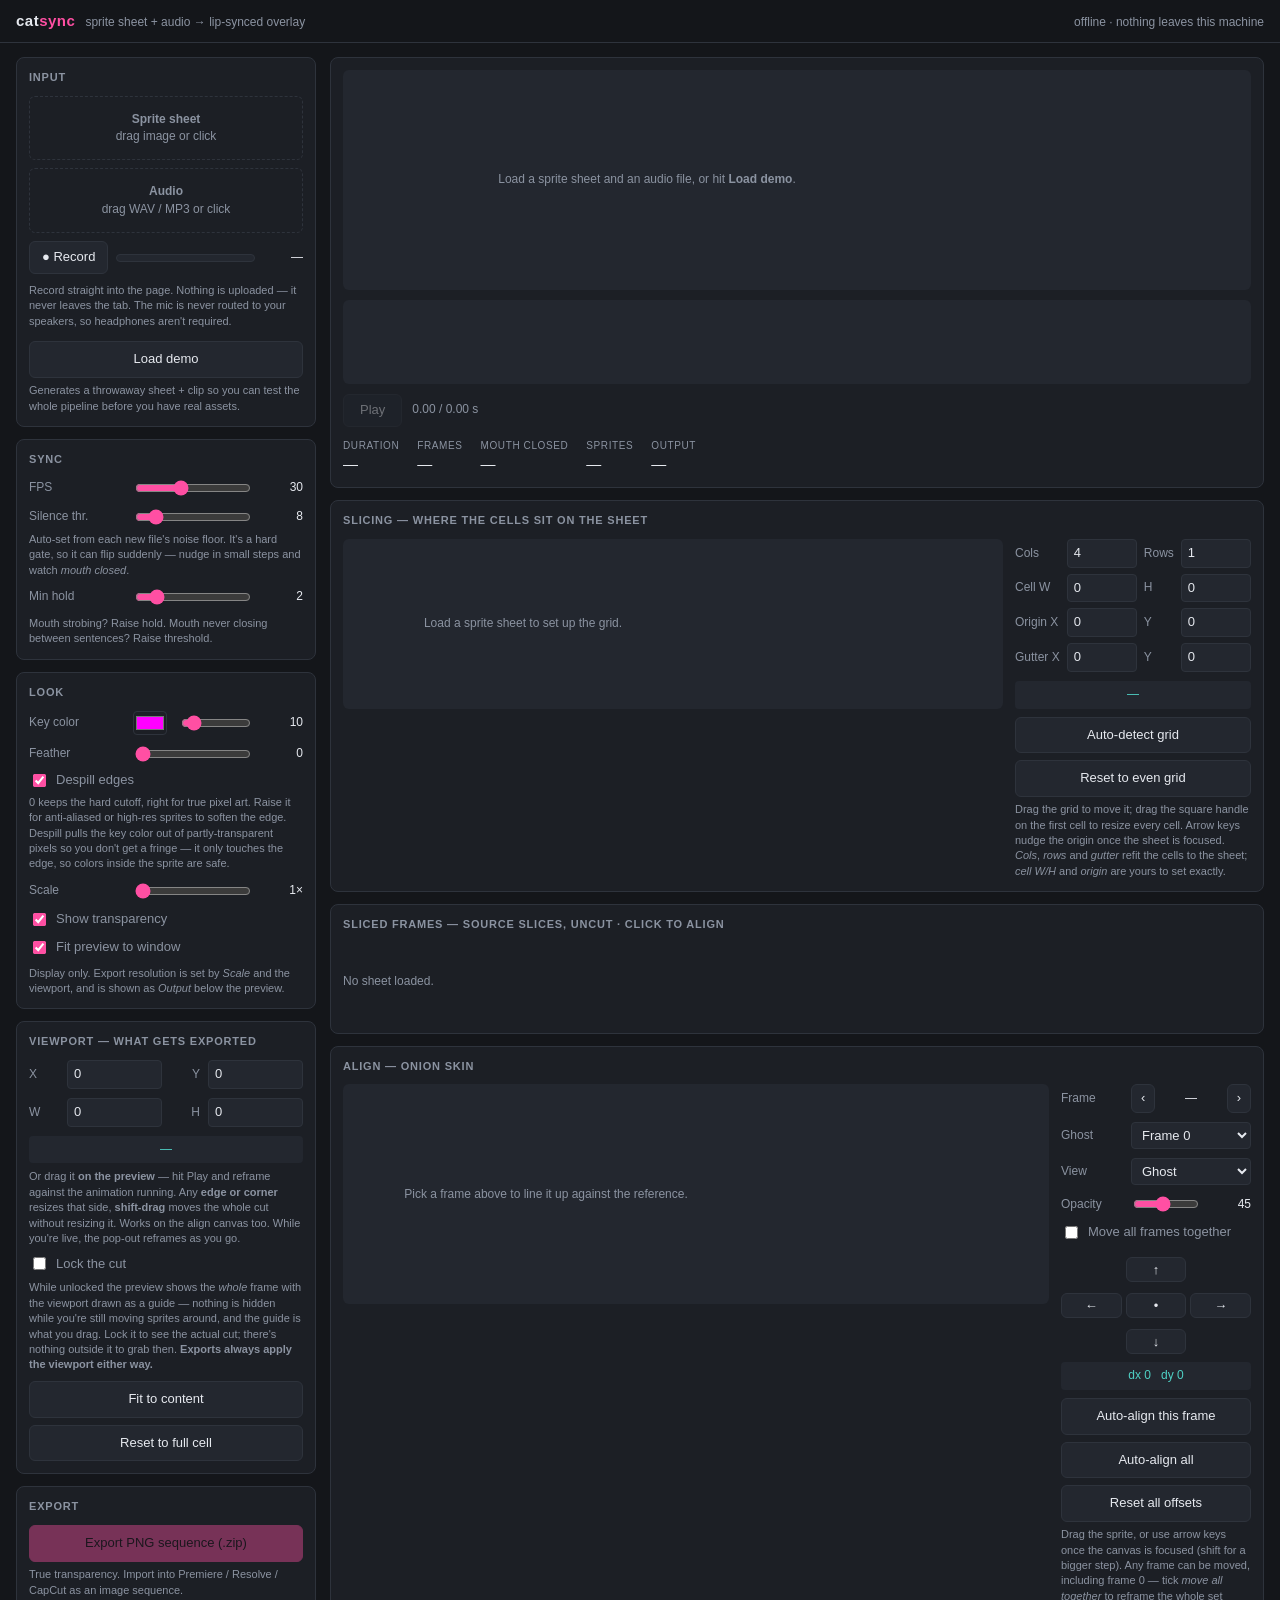
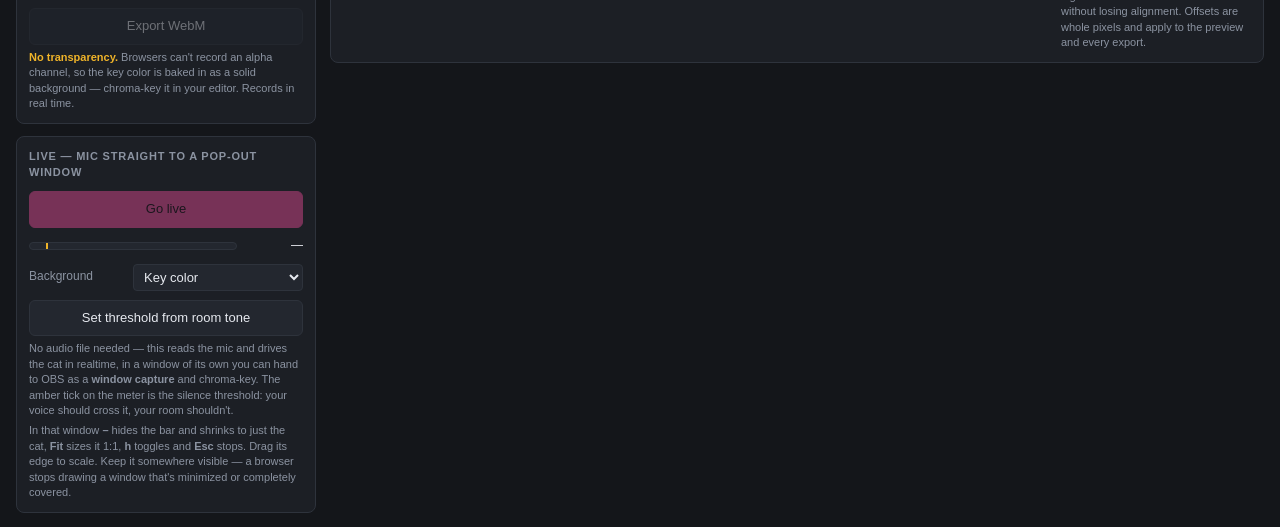
==== catsync.html @ a0e0b99b "Live mode in a pop-out window, and a cut you can drag Live: the mic drives the cat in realtime, in a" ====
<!doctype html>
<html lang="en">
<head>
<meta charset="utf-8">
<meta name="viewport" content="width=device-width, initial-scale=1">
<title>catsync</title>
<style>
  :root {
    --bg: #14161a;
    --panel: #1c1f25;
    --panel2: #23272f;
    --line: #2e333c;
    --text: #e6e9ef;
    --dim: #8b93a1;
    --accent: #ff4fa3;
    --accent2: #4fd1c5;
    --warn: #f0b429;
  }
  * { box-sizing: border-box; }
  html, body { height: 100%; }
  body {
    margin: 0;
    background: var(--bg);
    color: var(--text);
    font: 13px/1.45 ui-sans-serif, -apple-system, "SF Pro Text", Segoe UI, sans-serif;
    -webkit-font-smoothing: antialiased;
  }
  header {
    display: flex; align-items: baseline; gap: 10px;
    padding: 10px 16px; border-bottom: 1px solid var(--line);
  }
  header h1 { margin: 0; font-size: 15px; letter-spacing: .5px; }
  header h1 span { color: var(--accent); }
  header .sub { color: var(--dim); font-size: 12px; }
  header .spacer { flex: 1; }

  main {
    display: grid;
    grid-template-columns: 300px 1fr;
    gap: 14px;
    padding: 14px 16px;
    align-items: start;
  }
  @media (max-width: 900px) { main { grid-template-columns: 1fr; } }

  .panel {
    background: var(--panel);
    border: 1px solid var(--line);
    border-radius: 8px;
    padding: 12px;
  }
  .panel + .panel { margin-top: 12px; }
  .panel h2 {
    margin: 0 0 10px; font-size: 11px; text-transform: uppercase;
    letter-spacing: .8px; color: var(--dim); font-weight: 600;
  }

  .drop {
    border: 1.5px dashed var(--line);
    border-radius: 6px;
    padding: 14px 10px;
    text-align: center;
    color: var(--dim);
    cursor: pointer;
    transition: border-color .12s, color .12s, background .12s;
    font-size: 12px;
  }
  .drop:hover, .drop.over { border-color: var(--accent); color: var(--text); background: #ff4fa30d; }
  .drop.loaded { border-style: solid; border-color: var(--accent2); color: var(--accent2); }
  .drop + .drop { margin-top: 8px; }

  .row { display: flex; align-items: center; gap: 8px; margin: 9px 0; }
  .row label { flex: 0 0 96px; color: var(--dim); font-size: 12px; }
  .row .val { flex: 0 0 42px; text-align: right; font-variant-numeric: tabular-nums; font-size: 12px; }
  input[type=range] { flex: 1; accent-color: var(--accent); min-width: 0; }
  input[type=number] {
    width: 100%; background: var(--panel2); border: 1px solid var(--line);
    color: var(--text); border-radius: 4px; padding: 4px 6px; font: inherit;
  }
  input[type=color] {
    width: 34px; height: 24px; padding: 0; border: 1px solid var(--line);
    background: none; border-radius: 4px; cursor: pointer;
  }
  .checkrow { display: flex; align-items: center; gap: 7px; margin: 9px 0; color: var(--dim); }
  .checkrow input { accent-color: var(--accent); }

  /* ── mic ── */
  .meter {
    position: relative;
    flex: 1; height: 8px; border-radius: 4px; background: var(--panel2);
    border: 1px solid var(--line); overflow: hidden; min-width: 0;
  }
  .meter i { display: block; height: 100%; width: 0; background: var(--accent2); }
  .meter.hot i { background: var(--warn); }
  .meter.clip i { background: #ff5c5c; }
  /* where the silence threshold sits, on the same 0-100 scale the bar shows */
  .meter b { position: absolute; top: 0; bottom: 0; width: 2px; background: var(--warn); }
  button.rec { background: #ff4f4f; border-color: #ff4f4f; color: #2a0a0a; animation: pulse 1.4s ease-in-out infinite; }
  button.rec:hover:not(:disabled) { background: #ff6b6b; border-color: #ff6b6b; }
  @keyframes pulse { 50% { opacity: .62; } }
  @media (prefers-reduced-motion: reduce) { button.rec { animation: none; } }

  button {
    width: 100%; padding: 8px 10px; border-radius: 6px; border: 1px solid var(--line);
    background: var(--panel2); color: var(--text); font: inherit; font-weight: 500;
    cursor: pointer; transition: background .12s, border-color .12s;
  }
  button:hover:not(:disabled) { background: #2c313a; border-color: #3c434e; }
  button:disabled { opacity: .4; cursor: not-allowed; }
  button.primary { background: var(--accent); border-color: var(--accent); color: #1a0a12; }
  button.primary:hover:not(:disabled) { background: #ff69b0; border-color: #ff69b0; }
  button + button { margin-top: 7px; }
  .hint { color: var(--dim); font-size: 11px; margin-top: 5px; line-height: 1.4; }

  .stage {
    background: var(--panel); border: 1px solid var(--line); border-radius: 8px;
    padding: 12px; display: flex; flex-direction: column; gap: 10px;
  }
  #previewWrap {
    min-height: 220px; max-height: 52vh;
    display: flex; align-items: center; justify-content: center;
    background: var(--panel2); border-radius: 6px; padding: 12px; overflow: auto;
  }
  /* display size only — the canvas keeps its full export resolution */
  #preview { image-rendering: pixelated; display: block; touch-action: none; }
  #preview.fit { max-width: 100%; max-height: calc(52vh - 24px); width: auto; height: auto; }
  #preview.checker {
    background-image:
      linear-gradient(45deg, #33383f 25%, transparent 25%),
      linear-gradient(-45deg, #33383f 25%, transparent 25%),
      linear-gradient(45deg, transparent 75%, #33383f 75%),
      linear-gradient(-45deg, transparent 75%, #33383f 75%);
    background-size: 16px 16px;
    background-position: 0 0, 0 8px, 8px -8px, -8px 0;
  }
  #wave { width: 100%; height: 84px; display: block; border-radius: 6px; background: var(--panel2); cursor: pointer; }

  .transport { display: flex; align-items: center; gap: 10px; }
  .transport button { width: auto; padding: 6px 16px; }
  .transport .time { color: var(--dim); font-variant-numeric: tabular-nums; font-size: 12px; }

  .stats { display: flex; gap: 18px; flex-wrap: wrap; padding-top: 2px; }
  .stat .k { color: var(--dim); font-size: 10px; text-transform: uppercase; letter-spacing: .6px; }
  .stat .v { font-size: 15px; font-variant-numeric: tabular-nums; }

  #thumbs { display: flex; gap: 6px; flex-wrap: wrap; }
  #thumbs canvas {
    image-rendering: pixelated; background: var(--panel2);
    border: 1px solid var(--line); border-radius: 4px; height: 62px; width: auto;
    cursor: pointer; transition: border-color .12s;
  }
  #thumbs figure.sel canvas { border-color: var(--accent); }
  #thumbs figure:hover canvas { border-color: #4a515c; }
  #thumbs .lbl { color: var(--dim); font-size: 10px; text-align: center; }
  #thumbs figure.sel .lbl { color: var(--accent); }
  #thumbs .off { color: var(--accent2); font-size: 9px; text-align: center; font-variant-numeric: tabular-nums; }
  #thumbs figure { margin: 0; }

  /* ── slicing ── */
  .slicegrid { display: grid; grid-template-columns: 1fr 236px; gap: 12px; align-items: start; }
  @media (max-width: 700px) { .slicegrid { grid-template-columns: 1fr; } }
  #sliceWrap {
    background: var(--panel2); border-radius: 6px; padding: 10px;
    display: flex; align-items: center; justify-content: center; min-height: 150px; overflow: auto;
  }
  #sliceCv {
    image-rendering: pixelated; display: block; cursor: grab; touch-action: none;
    max-width: 100%; max-height: 40vh; width: auto; height: auto;
  }
  #sliceCv.drag { cursor: grabbing; }
  #sliceCv.resize { cursor: nwse-resize; }
  #sliceCv:focus { outline: 2px solid var(--accent); outline-offset: 3px; }
  .pairs { display: grid; grid-template-columns: auto 1fr auto 1fr; gap: 6px 7px; align-items: center; margin: 9px 0; }
  .pairs label { color: var(--dim); font-size: 12px; white-space: nowrap; }

  /* ── align ── */
  .aligngrid { display: grid; grid-template-columns: 1fr 190px; gap: 12px; align-items: start; }
  @media (max-width: 700px) { .aligngrid { grid-template-columns: 1fr; } }
  #alignWrap {
    background: var(--panel2); border-radius: 6px; padding: 10px;
    display: flex; align-items: center; justify-content: center; min-height: 220px; overflow: auto;
  }
  #alignCv {
    image-rendering: pixelated; display: block; cursor: grab; touch-action: none;
    max-width: 100%; max-height: 42vh; width: auto; height: auto;
  }
  /* the align canvas sets its own cursor inline — it changes with what's
     under the pointer, and there are six of them */
  #alignCv:focus { outline: 2px solid var(--accent); outline-offset: 3px; }
  .nudge { display: grid; grid-template-columns: repeat(3, 1fr); gap: 4px; margin: 8px 0; }
  .nudge button { padding: 5px 0; font-size: 13px; line-height: 1; }
  .nudge .sp { visibility: hidden; }
  .offreadout {
    text-align: center; font-variant-numeric: tabular-nums; font-size: 12px;
    color: var(--accent2); padding: 5px; background: var(--panel2); border-radius: 4px;
  }
  select {
    width: 100%; background: var(--panel2); border: 1px solid var(--line); color: var(--text);
    border-radius: 4px; padding: 4px 6px; font: inherit;
  }

  .msg { padding: 8px 10px; border-radius: 6px; font-size: 12px; margin-top: 8px; display: none; }
  .msg.err { display: block; background: #ff4f4f1a; border: 1px solid #ff4f4f55; color: #ff9a9a; }
  .msg.ok  { display: block; background: #4fd1c51a; border: 1px solid #4fd1c555; color: var(--accent2); }
  .msg.work{ display: block; background: #f0b4291a; border: 1px solid #f0b42955; color: var(--warn); }
  .empty { color: var(--dim); font-size: 12px; text-align: center; padding: 30px 0; }
</style>
</head>
<body>

<header>
  <h1>cat<span>sync</span></h1>
  <div class="sub">sprite sheet + audio &rarr; lip&#8209;synced overlay</div>
  <div class="spacer"></div>
  <div class="sub" id="hdrNote">offline &middot; nothing leaves this machine</div>
</header>

<main>
  <!-- ─────────── controls ─────────── -->
  <div>
    <div class="panel">
      <h2>Input</h2>
      <div class="drop" id="dropSheet">
        <strong>Sprite sheet</strong><br>drag image or click
      </div>
      <div class="drop" id="dropAudio">
        <strong>Audio</strong><br>drag WAV / MP3 or click
      </div>
      <div class="row" style="margin-top:8px; gap:8px">
        <button id="recBtn" style="width:auto; flex:0 0 auto; padding:6px 12px">&#9679; Record</button>
        <div class="meter" id="meter"><i></i></div>
        <span class="val" id="recTime" style="flex:0 0 40px">&mdash;</span>
      </div>
      <button id="saveTake" hidden>Save take (.wav)</button>
      <div class="hint">Record straight into the page. Nothing is uploaded &mdash; it never leaves the tab. The mic is never routed to your speakers, so headphones aren't required.</div>
      <button id="demoBtn" style="margin-top:12px">Load demo</button>
      <div class="hint">Generates a throwaway sheet + clip so you can test the whole pipeline before you have real assets.</div>
      <div class="msg" id="inputMsg"></div>
    </div>

    <div class="panel">
      <h2>Sync</h2>
      <div class="row">
        <label>FPS</label>
        <input type="range" id="fps" min="12" max="60" step="1" value="30">
        <span class="val" id="fpsV">30</span>
      </div>
      <div class="row">
        <label>Silence thr.</label>
        <input type="range" id="thr" min="0" max="60" step="1" value="8">
        <span class="val" id="thrV">8</span>
      </div>
      <div class="hint" style="margin:-4px 0 8px">Auto-set from each new file's noise floor. It's a hard gate, so it can flip suddenly &mdash; nudge in small steps and watch <em>mouth&nbsp;closed</em>.</div>
      <div class="row">
        <label>Min hold</label>
        <input type="range" id="hold" min="1" max="8" step="1" value="2">
        <span class="val" id="holdV">2</span>
      </div>
      <div class="hint">Mouth strobing? Raise hold. Mouth never closing between sentences? Raise threshold.</div>
    </div>

    <div class="panel">
      <h2>Look</h2>
      <div class="row">
        <label>Key color</label>
        <input type="color" id="key" value="#ff00ff">
        <input type="range" id="tol" min="0" max="100" step="1" value="10" style="margin-left:6px">
        <span class="val" id="tolV">10</span>
      </div>
      <div class="row">
        <label>Feather</label>
        <input type="range" id="feather" min="0" max="40" step="1" value="0">
        <span class="val" id="featherV">0</span>
      </div>
      <div class="checkrow" style="margin-top:-2px">
        <input type="checkbox" id="despill" checked>
        <label for="despill" style="flex:none">Despill edges</label>
      </div>
      <div class="hint" style="margin:-4px 0 8px">0 keeps the hard cutoff, right for true pixel art. Raise it for anti-aliased or high-res sprites to soften the edge. Despill pulls the key color out of partly&#8209;transparent pixels so you don't get a fringe &mdash; it only touches the edge, so colors inside the sprite are safe.</div>
      <div class="row">
        <label>Scale</label>
        <input type="range" id="scale" min="1" max="8" step="1" value="1">
        <span class="val" id="scaleV">1&times;</span>
      </div>
      <div class="checkrow">
        <input type="checkbox" id="checker" checked>
        <label for="checker" style="flex:none">Show transparency</label>
      </div>
      <div class="checkrow">
        <input type="checkbox" id="fitView" checked>
        <label for="fitView" style="flex:none">Fit preview to window</label>
      </div>
      <div class="hint">Display only. Export resolution is set by <em>Scale</em> and the viewport, and is shown as <em>Output</em> below the preview.</div>
    </div>

    <div class="panel">
      <h2>Viewport &mdash; what gets exported</h2>
      <div class="row">
        <label style="flex:0 0 30px">X</label><input type="number" id="cropX" value="0">
        <label style="flex:0 0 30px;text-align:right">Y</label><input type="number" id="cropY" value="0">
      </div>
      <div class="row">
        <label style="flex:0 0 30px">W</label><input type="number" id="cropW" value="0" min="1">
        <label style="flex:0 0 30px;text-align:right">H</label><input type="number" id="cropH" value="0" min="1">
      </div>
      <div class="offreadout" id="cropLbl">&mdash;</div>
      <div class="hint" style="margin-top:6px">Or drag it <strong>on the preview</strong> &mdash; hit Play and reframe against the animation running. Any <strong>edge or corner</strong> resizes that side, <strong>shift&#8209;drag</strong> moves the whole cut without resizing it. Works on the align canvas too. While you're live, the pop&#8209;out reframes as you go.</div>
      <div class="checkrow" style="margin-top:8px">
        <input type="checkbox" id="lockView">
        <label for="lockView" style="flex:none">Lock the cut</label>
      </div>
      <div class="hint" style="margin-top:-2px">While unlocked the preview shows the <em>whole</em> frame with the viewport drawn as a guide &mdash; nothing is hidden while you're still moving sprites around, and the guide is what you drag. Lock it to see the actual cut; there's nothing outside it to grab then. <strong>Exports always apply the viewport either way.</strong></div>
      <button id="fitCrop" style="margin-top:8px">Fit to content</button>
      <button id="fullCrop">Reset to full cell</button>
    </div>

    <div class="panel">
      <h2>Export</h2>
      <button class="primary" id="expPng" disabled>Export PNG sequence (.zip)</button>
      <div class="hint">True transparency. Import into Premiere / Resolve / CapCut as an image sequence.</div>
      <button id="expWebm" disabled style="margin-top:10px">Export WebM</button>
      <div class="hint"><strong style="color:var(--warn)">No transparency.</strong> Browsers can't record an alpha channel, so the key color is baked in as a solid background &mdash; chroma&#8209;key it in your editor. Records in real time.</div>
      <div class="msg" id="expMsg"></div>
    </div>

    <div class="panel">
      <h2>Live &mdash; mic straight to a pop&#8209;out window</h2>
      <button class="primary" id="liveBtn" disabled>Go live</button>
      <div class="row" style="margin-top:9px">
        <div class="meter" id="liveMeter"><i></i><b></b></div>
        <span class="val" id="liveIdx" style="flex:0 0 58px">&mdash;</span>
      </div>
      <div class="row">
        <label>Background</label>
        <select id="liveBg">
          <option value="key">Key color</option>
          <option value="green">Green &mdash; #00b140</option>
          <option value="black">Black</option>
          <option value="checker">Checker (see alpha)</option>
        </select>
      </div>
      <button id="liveCal">Set threshold from room tone</button>
      <div class="hint">No audio file needed &mdash; this reads the mic and drives the cat in realtime, in a window of its own you can hand to OBS as a <strong>window capture</strong> and chroma&#8209;key. The amber tick on the meter is the silence threshold: your voice should cross it, your room shouldn't.</div>
      <div class="hint">In that window <strong>&ndash;</strong> hides the bar and shrinks to just the cat, <strong>Fit</strong> sizes it 1:1, <strong>h</strong> toggles and <strong>Esc</strong> stops. Drag its edge to scale. Keep it somewhere visible &mdash; a browser stops drawing a window that's minimized or completely covered.</div>
      <div class="msg" id="liveMsg"></div>
    </div>
  </div>

  <!-- ─────────── stage ─────────── -->
  <div>
    <div class="stage">
      <div id="previewWrap"><div class="empty" id="emptyNote">Load a sprite sheet and an audio file, or hit <strong>Load demo</strong>.</div><canvas id="preview" hidden></canvas></div>
      <canvas id="wave"></canvas>
      <div class="transport">
        <button id="playBtn" disabled>Play</button>
        <span class="time" id="timeLbl">0.00 / 0.00 s</span>
        <span class="spacer" style="flex:1"></span>
        <span class="time" id="frameLbl"></span>
      </div>
      <div class="stats">
        <div class="stat"><div class="k">Duration</div><div class="v" id="stDur">&mdash;</div></div>
        <div class="stat"><div class="k">Frames</div><div class="v" id="stFrames">&mdash;</div></div>
        <div class="stat"><div class="k">Mouth closed</div><div class="v" id="stClosed">&mdash;</div></div>
        <div class="stat"><div class="k">Sprites</div><div class="v" id="stSprites">&mdash;</div></div>
        <div class="stat"><div class="k">Output</div><div class="v" id="stOut">&mdash;</div></div>
      </div>
    </div>

    <div class="panel" style="margin-top:12px">
      <h2>Slicing &mdash; where the cells sit on the sheet</h2>
      <div class="slicegrid">
        <div id="sliceWrap">
          <div class="empty" id="sliceEmpty">Load a sprite sheet to set up the grid.</div>
          <canvas id="sliceCv" tabindex="0" hidden></canvas>
        </div>
        <div>
          <div class="pairs" style="margin-top:0">
            <label for="cols">Cols</label><input type="number" id="cols" value="4" min="1" max="32">
            <label for="rows">Rows</label><input type="number" id="rows" value="1" min="1" max="32">
            <label for="gW">Cell&nbsp;W</label><input type="number" id="gW" value="0" min="1">
            <label for="gH">H</label><input type="number" id="gH" value="0" min="1">
            <label for="gX">Origin&nbsp;X</label><input type="number" id="gX" value="0">
            <label for="gY">Y</label><input type="number" id="gY" value="0">
            <label for="gGX">Gutter&nbsp;X</label><input type="number" id="gGX" value="0" min="0">
            <label for="gGY">Y</label><input type="number" id="gGY" value="0" min="0">
          </div>
          <div class="offreadout" id="gridLbl">&mdash;</div>
          <button id="detectGrid" style="margin-top:8px">Auto-detect grid</button>
          <button id="evenGrid">Reset to even grid</button>
          <div class="hint">Drag the grid to move it; drag the square handle on the first cell to resize every cell. Arrow keys nudge the origin once the sheet is focused. <em>Cols</em>, <em>rows</em> and <em>gutter</em> refit the cells to the sheet; <em>cell&nbsp;W/H</em> and <em>origin</em> are yours to set exactly.</div>
          <div class="msg" id="sliceMsg"></div>
        </div>
      </div>
    </div>

    <div class="panel" style="margin-top:12px">
      <h2>Sliced frames &mdash; source slices, uncut &middot; click to align</h2>
      <div id="thumbs"><div class="empty">No sheet loaded.</div></div>
    </div>

    <div class="panel" style="margin-top:12px">
      <h2>Align &mdash; onion skin</h2>
      <div class="aligngrid">
        <div id="alignWrap">
          <div class="empty" id="alignEmpty">Pick a frame above to line it up against the reference.</div>
          <canvas id="alignCv" tabindex="0" hidden></canvas>
        </div>
        <div>
          <div class="row" style="margin-top:0">
            <label style="flex:0 0 62px">Frame</label>
            <button id="prevFrame" style="width:auto;padding:4px 9px">&lsaquo;</button>
            <span class="val" id="selLbl" style="flex:1;text-align:center">&mdash;</span>
            <button id="nextFrame" style="width:auto;padding:4px 9px">&rsaquo;</button>
          </div>
          <div class="row">
            <label style="flex:0 0 62px">Ghost</label>
            <select id="refMode">
              <option value="0">Frame 0</option>
              <option value="prev">Previous</option>
            </select>
          </div>
          <div class="row">
            <label style="flex:0 0 62px">View</label>
            <select id="onionMode">
              <option value="ghost">Ghost</option>
              <option value="diff">Difference</option>
            </select>
          </div>
          <div class="row">
            <label style="flex:0 0 62px">Opacity</label>
            <input type="range" id="onionOp" min="10" max="90" step="5" value="45">
            <span class="val" id="onionOpV">45</span>
          </div>

          <div class="checkrow" style="margin:6px 0">
            <input type="checkbox" id="moveAll">
            <label for="moveAll" style="flex:none">Move all frames together</label>
          </div>

          <div class="nudge">
            <button class="sp"></button><button data-dx="0" data-dy="-1">&uarr;</button><button class="sp"></button>
            <button data-dx="-1" data-dy="0">&larr;</button>
            <button id="resetOne" title="Reset this frame">&#8226;</button>
            <button data-dx="1" data-dy="0">&rarr;</button>
            <button class="sp"></button><button data-dx="0" data-dy="1">&darr;</button><button class="sp"></button>
          </div>
          <div class="offreadout" id="offLbl">dx 0 &nbsp; dy 0</div>

          <button id="autoOne" style="margin-top:8px">Auto-align this frame</button>
          <button id="autoAll">Auto-align all</button>
          <button id="resetAll">Reset all offsets</button>
          <div class="hint">Drag the sprite, or use arrow keys once the canvas is focused (shift for a bigger step). Any frame can be moved, including frame 0 &mdash; tick <em>move all together</em> to reframe the whole set without losing alignment. Offsets are whole pixels and apply to the preview and every export.</div>
        </div>
      </div>
    </div>
  </div>
</main>

<audio id="audioEl" hidden></audio>

<script>
"use strict";

/* ══════════════════════════════════════════════════════════
   state
   ══════════════════════════════════════════════════════════ */
const S = {
  sheetImg: null,      // HTMLImageElement / canvas of the raw sheet
  slices: [],          // [canvas] raw cells, unkeyed
  keyed: [],           // [canvas] cells with key color knocked to alpha 0
  audioBuffer: null,   // decoded AudioBuffer
  audioURL: null,
  takeBlob: null,      // WAV of the last mic recording, so a take can be saved
  rms: null,           // Float32Array, one normalized 0-100 value per video frame
  mapping: null,       // Int16Array, sprite index per video frame
  fps: 30,
  offsets: [],         // [{dx,dy}] per sprite, whole pixels — manual alignment
  sel: 0,              // sprite currently being aligned
  crop: null,          // {x,y,w,h} in sprite px — the exported viewport
  cellW: 0, cellH: 0,
  grid: null,          // {ox,oy,cw,ch,gx,gy} — where the cells actually sit on the sheet
};

const DB_FLOOR = -60;   // anything quieter than this is treated as pure silence
const HYST = 3;         // hysteresis margin, on the 0-100 loudness scale

const $ = id => document.getElementById(id);
const clamp = (v, a, b) => v < a ? a : v > b ? b : v;

/* ══════════════════════════════════════════════════════════
   1. sprite sheet: load, slice, key
   ══════════════════════════════════════════════════════════ */

/* ── the grid ────────────────────────────────────────────
   A sheet is not always W/cols × H/rows. Generated sheets come back with a
   margin around the outside, gutters between cells, or a size that simply
   doesn't divide evenly — and the old slicer refused all three. The grid is
   its own geometry now: an origin, a cell size, and a gutter. cols × rows
   only says how many cells to step through. */

function gridDims() {
  return {
    cols: clamp(parseInt($("cols").value, 10) || 1, 1, 32),
    rows: clamp(parseInt($("rows").value, 10) || 1, 1, 32),
  };
}

const cellRect = (g, c, r) => ({
  x: g.ox + c * (g.cw + g.gx),
  y: g.oy + r * (g.ch + g.gy),
  w: g.cw, h: g.ch,
});

/* Cells fill the sheet: whatever the margin and gutters leave over is split
   evenly. This is what cols / rows / gutter fall back to, so a grid never
   silently runs off the edge just because you asked for one more column. */
function fitCellsToSheet() {
  const g = S.grid, { cols, rows } = gridDims();
  const W = S.sheetImg.width, H = S.sheetImg.height;
  g.cw = Math.max(1, Math.floor((W - g.ox - g.gx * (cols - 1)) / cols));
  g.ch = Math.max(1, Math.floor((H - g.oy - g.gy * (rows - 1)) / rows));
}

function evenGrid() {
  S.grid = { ox: 0, oy: 0, cw: 1, ch: 1, gx: 0, gy: 0 };
  fitCellsToSheet();
}

function syncGridInputs() {
  const g = S.grid;
  if (!g) return;
  $("gW").value = g.cw; $("gH").value = g.ch;
  $("gX").value = g.ox; $("gY").value = g.oy;
  $("gGX").value = g.gx; $("gGY").value = g.gy;
}

/* Grid edits from the number fields. `refit` is set by the controls that
   change how much room the cells have (cols, rows, gutter) — origin and cell
   size are taken exactly as typed. */
function readGridInputs(refit) {
  if (!S.grid || !S.sheetImg) return;
  const g = S.grid;
  const W = S.sheetImg.width, H = S.sheetImg.height;
  g.ox = clamp(parseInt($("gX").value, 10) || 0, -W, W - 1);
  g.oy = clamp(parseInt($("gY").value, 10) || 0, -H, H - 1);
  g.gx = clamp(parseInt($("gGX").value, 10) || 0, 0, W);
  g.gy = clamp(parseInt($("gGY").value, 10) || 0, 0, H);
  if (refit) fitCellsToSheet();
  else {
    g.cw = clamp(parseInt($("gW").value, 10) || 1, 1, W * 2);
    g.ch = clamp(parseInt($("gH").value, 10) || 1, 1, H * 2);
  }
  syncGridInputs();
  sliceSheet();
  updateReady();
}

function sliceSheet() {
  if (!S.sheetImg) return;
  const { cols, rows } = gridDims();
  const W = S.sheetImg.width, H = S.sheetImg.height;

  if (cols * rows < 2) return err("slice", "Need at least 2 frames. Check your columns and rows.");
  if (!S.grid) evenGrid();
  const g = S.grid;
  const cw = g.cw, ch = g.ch;

  S.slices = [];
  for (let r = 0; r < rows; r++) {
    for (let c = 0; c < cols; c++) {
      const R = cellRect(g, c, r);
      const cv = document.createElement("canvas");
      cv.width = cw; cv.height = ch;
      const x = cv.getContext("2d");
      x.imageSmoothingEnabled = false;
      // A cell hanging off the sheet draws only the part that exists, in the
      // right place — drawImage clips source and destination together. So an
      // overhanging grid gives you a padded frame, not an error.
      x.drawImage(S.sheetImg, R.x, R.y, cw, ch, 0, 0, cw, ch);
      S.slices.push(cv);
    }
  }
  // keep alignment across re-keying; only reset when the sheet really changed
  if (!S.offsets || S.offsets.length !== S.slices.length) {
    S.offsets = S.slices.map(() => ({ dx: 0, dy: 0 }));
    S.sel = 0;
  }
  if (!S.crop || S.cellW !== cw || S.cellH !== ch) {
    S.cellW = cw; S.cellH = ch;
    S.crop = { x: 0, y: 0, w: cw, h: ch };
    syncCropInputs();
  }

  syncGridInputs();
  const last = cellRect(g, cols - 1, rows - 1);
  const overW = Math.max(0, last.x + cw - W), overH = Math.max(0, last.y + ch - H);
  const leftW = W - (last.x + cw), leftH = H - (last.y + ch);
  $("gridLbl").textContent = `${cols * rows} cells · ${cw}×${ch} px`;

  if (overW > 0 || overH > 0 || g.ox < 0 || g.oy < 0) {
    msg("slice", "work", `The grid runs past the edge of the ${W}×${H} sheet — those cells come out partly empty.`);
  } else if (leftW > 0 || leftH > 0) {
    const bits = [leftW > 0 ? `${leftW}px on the right` : "", leftH > 0 ? `${leftH}px at the bottom` : ""].filter(Boolean);
    msg("slice", "work", `${bits.join(" and ")} of the sheet isn't covered by the grid.`);
  } else {
    clearMsg("slice");
  }

  drawSliceView();
  applyKey();
}

/* ── the sheet view: the grid drawn on the sheet, draggable ── */

function drawSliceView() {
  const cv = $("sliceCv");
  if (!S.sheetImg) { cv.hidden = true; $("sliceEmpty").style.display = ""; return; }
  cv.hidden = false;
  $("sliceEmpty").style.display = "none";

  const W = S.sheetImg.width, H = S.sheetImg.height;
  // Small sheets get an integer zoom so the cell edges are actually draggable;
  // big ones are capped and CSS shrinks them the rest of the way to the panel.
  const z = (W <= 700 && H <= 480)
    ? Math.max(1, Math.min(Math.floor(700 / W), Math.floor(480 / H)))
    : Math.min(1, 880 / W, 620 / H);
  cv.width = Math.max(1, Math.round(W * z));
  cv.height = Math.max(1, Math.round(H * z));

  const x = cv.getContext("2d");
  x.imageSmoothingEnabled = z < 1;   // an honest downscale beats aliased pixels here
  x.fillStyle = "#15181d";
  x.fillRect(0, 0, cv.width, cv.height);
  x.drawImage(S.sheetImg, 0, 0, cv.width, cv.height);

  const g = S.grid;
  if (!g) return;
  const { cols, rows } = gridDims();
  const lw = Math.max(1, cv.width / 500);

  // dim everything the grid doesn't pick up
  x.save();
  x.beginPath();
  x.rect(0, 0, cv.width, cv.height);
  for (let r = 0; r < rows; r++) {
    for (let c = 0; c < cols; c++) {
      const R = cellRect(g, c, r);
      x.rect(R.x * z, R.y * z, R.w * z, R.h * z);
    }
  }
  x.fillStyle = "#0b0d10bb";
  x.fill("evenodd");
  x.restore();

  x.lineWidth = lw;
  x.font = `${Math.max(9, Math.round(cv.width / 60))}px ui-sans-serif, sans-serif`;
  x.textBaseline = "top";
  for (let r = 0; r < rows; r++) {
    for (let c = 0; c < cols; c++) {
      const R = cellRect(g, c, r), i = r * cols + c;
      x.strokeStyle = i === S.sel ? "#ff4fa3" : "#4fd1c5cc";
      x.strokeRect(R.x * z + lw / 2, R.y * z + lw / 2, R.w * z - lw, R.h * z - lw);
      x.fillStyle = i === S.sel ? "#ff4fa3" : "#4fd1c5aa";
      x.fillText(String(i), R.x * z + lw * 2, R.y * z + lw * 2);
    }
  }

  // resize handle, bottom-right of the first cell
  const h0 = cellRect(g, 0, 0);
  const hs = handleSize() * z;
  x.fillStyle = "#ff4fa3";
  x.fillRect((h0.x + h0.w) * z - hs, (h0.y + h0.h) * z - hs, hs, hs);
}

/* grab area for the resize handle, in sheet px — scaled so it stays the same
   size on screen whether the sheet is 192px or 4096px wide */
function handleSize() {
  return Math.max(3, Math.round((S.sheetImg ? S.sheetImg.width : 256) / 90));
}

/* ── auto-detect ─────────────────────────────────────────
   Read the grid off the sheet instead of asking for it: a column of pixels
   that is entirely background can't be inside a sprite, so the content runs
   between those columns are the cells. */

let sheetData = null;
function sheetPixels() {
  if (sheetData) return sheetData;
  const img = S.sheetImg;
  const cv = document.createElement("canvas");
  cv.width = img.width; cv.height = img.height;
  const x = cv.getContext("2d");
  x.imageSmoothingEnabled = false;
  x.drawImage(img, 0, 0);
  sheetData = x.getImageData(0, 0, cv.width, cv.height);
  return sheetData;
}

function runsOf(mask) {
  const out = [];
  let s = -1;
  for (let i = 0; i < mask.length; i++) {
    if (mask[i]) { if (s < 0) s = i; }
    else if (s >= 0) { out.push({ s, e: i - 1 }); s = -1; }
  }
  if (s >= 0) out.push({ s, e: mask.length - 1 });
  return out;
}

/* A gap inside a sprite — between two legs, say — splits a cell into two runs
   and would be read as two cells. Real gutters are the widest gaps on the
   sheet and roughly uniform, so anything under half the widest gap is treated
   as part of the sprite. No fixed pixel threshold: it scales with the sheet. */
function mergeRuns(runs) {
  if (runs.length < 3) return runs;
  let widest = 0;
  for (let i = 1; i < runs.length; i++) widest = Math.max(widest, runs[i].s - runs[i-1].e - 1);
  const t = widest / 2;
  const out = [{ ...runs[0] }];
  for (let i = 1; i < runs.length; i++) {
    const tail = out[out.length - 1];
    if (runs[i].s - tail.e - 1 < t) tail.e = runs[i].e;
    else out.push({ ...runs[i] });
  }
  return out;
}

/* Turn content runs into origin / cell size / gutter along one axis.
   Pitch comes from first-to-last run start, which averages out the per-cell
   drift that makes generated sheets annoying. Origin and size are then chosen
   so that every run fits inside its cell — no sprite gets clipped. */
function axisFromRuns(runs, want, limit) {
  if (!runs.length) return null;
  if (runs.length === 1) {
    // one blob: the sprites touch. Keep the count asked for and just trim the margin.
    const total = runs[0].e - runs[0].s + 1;
    return { o: runs[0].s, size: Math.max(1, Math.floor(total / want)), gap: 0, n: want, tight: false };
  }
  const n = runs.length;
  const pitch = Math.max(1, Math.round((runs[n-1].s - runs[0].s) / (n - 1)));
  let o = Infinity;
  for (let k = 0; k < n; k++) o = Math.min(o, runs[k].s - k * pitch);
  o = clamp(Math.round(o), 0, limit - 1);
  let size = 1;
  for (let k = 0; k < n; k++) size = Math.max(size, runs[k].e + 1 - (o + k * pitch));
  const tight = size > pitch;              // cells would overlap; clamp and say so
  size = Math.min(size, pitch);
  return { o, size, gap: Math.max(0, pitch - size), n, tight };
}

/* A new sheet invalidates everything downstream — the old alignment offsets
   and viewport belong to cells that no longer exist. */
function newSheet(img) {
  S.sheetImg = img;
  sheetData = null;
  S.grid = null;
  S.offsets = [];
  S.crop = null;
  S.sel = 0;
  clearMsg("slice");
}

function fallbackGrid(why) {
  evenGrid();
  syncGridInputs();
  sliceSheet();
  msg("slice", "work", why + " Fell back to an even grid — set cols, rows and cell size by hand.");
  return false;
}

function detectGrid(onLoad) {
  if (!S.sheetImg) return false;
  const d = sheetPixels(), W = d.width, H = d.height, a = d.data;
  const hex = $("key").value;
  const kr = parseInt(hex.slice(1, 3), 16),
        kg = parseInt(hex.slice(3, 5), 16),
        kb = parseInt(hex.slice(5, 7), 16);
  const inner = (parseInt($("tol").value, 10) / 100) * 441.673;
  const inner2 = inner * inner;

  const colHas = new Uint8Array(W), rowHas = new Uint8Array(H);
  for (let y = 0; y < H; y++) {
    for (let x = 0; x < W; x++) {
      const i = (y * W + x) * 4;
      if (a[i+3] < 8) continue;                       // already transparent
      const dr = a[i] - kr, dg = a[i+1] - kg, db = a[i+2] - kb;
      if (dr*dr + dg*dg + db*db <= inner2) continue;  // key colour
      colHas[x] = 1; rowHas[y] = 1;
    }
  }

  const cur = gridDims();
  const cx = axisFromRuns(mergeRuns(runsOf(colHas)), cur.cols, W);
  const cy = axisFromRuns(mergeRuns(runsOf(rowHas)), cur.rows, H);
  const bad = !cx || !cy
    ? "The whole sheet reads as background — check the key colour and tolerance in Look."
    : (cx.n * cy.n < 2)
      ? "Couldn't find a gutter to cut on."
      : null;
  if (bad) {
    if (onLoad) return fallbackGrid(bad);
    err("slice", bad + " Set cols, rows and cell size by hand, or lower the tolerance so the gutters read as background.");
    return false;
  }

  $("cols").value = cx.n; $("rows").value = cy.n;
  S.grid = { ox: cx.o, oy: cy.o, cw: cx.size, ch: cy.size, gx: cx.gap, gy: cy.gap };
  syncGridInputs();
  sliceSheet();
  updateReady();
  const note = (cx.tight || cy.tight)
    ? " Cells were touching, so they're clamped to the spacing — check frames for a neighbour bleeding in."
    : "";
  msg("slice", "ok", `Detected ${cx.n}×${cy.n} cells of ${cx.size}×${cy.size}px` +
    ((cx.gap || cy.gap) ? ` with a ${cx.gap}×${cy.gap}px gutter.` : ".") + note);
  return true;
}

const off = i => (S.offsets[i] || { dx: 0, dy: 0 });

function applyKey() {
  if (!S.slices.length) return;
  const hex = $("key").value;
  const kr = parseInt(hex.slice(1, 3), 16),
        kg = parseInt(hex.slice(3, 5), 16),
        kb = parseInt(hex.slice(5, 7), 16);
  // tolerance / feather are 0-100 over the RGB distance range
  const MAXD = 441.673;                       // sqrt(3*255^2)
  const tol = parseInt($("tol").value, 10);
  const feather = parseInt($("feather").value, 10);
  const inner = (tol / 100) * MAXD;
  const outer = inner + (feather / 100) * MAXD;
  const inner2 = inner * inner;
  const doFeather = feather > 0;
  const doDespill = doFeather && $("despill").checked;

  const canDespill = doDespill;

  S.keyed = S.slices.map(src => {
    const cv = document.createElement("canvas");
    cv.width = src.width; cv.height = src.height;
    const x = cv.getContext("2d");
    x.drawImage(src, 0, 0);
    const img = x.getImageData(0, 0, cv.width, cv.height);
    const d = img.data;

    for (let i = 0; i < d.length; i += 4) {
      const dr = d[i] - kr, dg = d[i+1] - kg, db = d[i+2] - kb;
      const dist2 = dr*dr + dg*dg + db*db;

      if (!doFeather) {
        // hard cutoff — the right answer for true pixel art
        if (dist2 <= inner2) d[i+3] = 0;
        continue;
      }

      if (dist2 <= inner2) { d[i+3] = 0; continue; }
      const dist = Math.sqrt(dist2);
      if (dist >= outer) continue;                    // fully opaque, leave alone

      const a = (dist - inner) / (outer - inner);     // 0 at the key, 1 at the edge
      d[i+3] = Math.round(d[i+3] * a);

      // Despill only the partly-transparent band, scaled by how transparent it
      // is. Opaque interior pixels are never touched, so a genuinely pink nose
      // survives a magenta key.
      //
      // Desaturate toward the pixel's own mean rather than clamping the key's
      // dominant channels down: with a magenta key those are R and B, so
      // clamping them collapses toward the lone dark G channel and leaves a
      // dark halo. Pivoting on the mean holds luminance exactly and just
      // drains the colour cast.
      if (canDespill) {
        const mean = (d[i] + d[i+1] + d[i+2]) / 3;
        const keep = a;                                // = 1 - strength
        d[i]   = mean + (d[i]   - mean) * keep;
        d[i+1] = mean + (d[i+1] - mean) * keep;
        d[i+2] = mean + (d[i+2] - mean) * keep;
      }
    }

    x.putImageData(img, 0, 0);
    return cv;
  });

  idCache.clear(); workCache.clear();   // keyed pixels changed, cached copies are stale
  S.sel = clamp(S.sel, 0, S.keyed.length - 1);
  drawThumbs();
  renderAlign();
  $("stSprites").textContent = S.keyed.length;
  remap();
  resizePreview();
  drawFrameAt(currentFrame());
}

function drawThumbs() {
  const box = $("thumbs");
  box.innerHTML = "";
  S.keyed.forEach((cv, i) => {
    const fig = document.createElement("figure");
    if (i === S.sel) fig.className = "sel";
    const c = document.createElement("canvas");
    c.width = cv.width; c.height = cv.height;
    const x = c.getContext("2d");
    x.imageSmoothingEnabled = false;
    const o = off(i);
    // The raw slice, uncut. Drawing it at its offset clipped whatever fell
    // outside the cell, so the strip hid exactly the part you were trying to
    // judge. Alignment belongs in the align canvas; this is the source frame.
    x.drawImage(cv, 0, 0);
    const lbl = document.createElement("div");
    lbl.className = "lbl";
    lbl.textContent = i === 0 ? "0 · closed" : i;
    const ol = document.createElement("div");
    ol.className = "off";
    ol.textContent = (o.dx || o.dy) ? `${o.dx >= 0 ? "+" : ""}${o.dx},${o.dy >= 0 ? "+" : ""}${o.dy}` : " ";
    fig.append(c, lbl, ol);
    fig.addEventListener("click", () => selectFrame(i));
    box.append(fig);
  });
}

/* ══════════════════════════════════════════════════════════
   2. audio: decode + per-frame RMS  (cached — never recomputed
      when threshold / hold / scale change)
   ══════════════════════════════════════════════════════════ */

let audioCtx = null;
function ctx() { return audioCtx || (audioCtx = new (window.AudioContext || window.webkitAudioContext)()); }

async function loadAudioBuffer(arrayBuf, url) {
  let buf;
  try {
    buf = await ctx().decodeAudioData(arrayBuf.slice(0));
  } catch (e) {
    return err("input", "Couldn't decode that audio file. Try a plain WAV or MP3.");
  }
  S.audioBuffer = buf;
  if (S.audioURL) URL.revokeObjectURL(S.audioURL);
  S.audioURL = url;
  $("audioEl").src = url;
  clearMsg("input");
  analyze();
  autoThreshold();   // only on new audio — don't stomp manual tuning later
}

function downmix(buf) {
  const n = buf.length;
  const mono = new Float32Array(n);
  for (let ch = 0; ch < buf.numberOfChannels; ch++) {
    const data = buf.getChannelData(ch);
    for (let i = 0; i < n; i++) mono[i] += data[i];
  }
  if (buf.numberOfChannels > 1) {
    for (let i = 0; i < n; i++) mono[i] /= buf.numberOfChannels;
  }
  return mono;
}

function analyze() {
  if (!S.audioBuffer) return;
  const buf = S.audioBuffer;
  S.fps = parseInt($("fps").value, 10);
  const n = buf.length;
  const mono = downmix(buf);

  // one window per output video frame
  const win = Math.max(1, Math.round(buf.sampleRate / S.fps));
  const frames = Math.max(1, Math.floor(n / win));
  const db = new Float32Array(frames);

  for (let f = 0; f < frames; f++) {
    let sum = 0;
    const start = f * win, end = start + win;
    for (let i = start; i < end; i++) sum += mono[i] * mono[i];
    const rms = Math.sqrt(sum / win);
    db[f] = 20 * Math.log10(rms + 1e-9);
  }

  // normalize against the 95th percentile of non-silent windows, not the max —
  // one loud pop shouldn't squash the rest of the take
  const voiced = Array.from(db).filter(v => v > DB_FLOOR).sort((a, b) => a - b);
  let ref = voiced.length ? voiced[Math.floor(voiced.length * 0.95)] : 0;
  if (ref <= DB_FLOOR + 1) ref = DB_FLOOR + 1;

  const out = new Float32Array(frames);
  for (let f = 0; f < frames; f++) {
    out[f] = clamp(((db[f] - DB_FLOOR) / (ref - DB_FLOOR)) * 100, 0, 100);
  }
  S.rms = out;

  $("stDur").textContent = buf.duration.toFixed(2) + "s";
  remap();
  drawWave();
  updateReady();
}

// The threshold is a hard gate on the recording's noise floor, and where that
// floor sits is a property of the mic and the room — a fixed default is right
// for one take and wrong for the next. So place it from the audio itself, just
// above the quiet frames, and let the slider fine-tune from there.
function autoThreshold() {
  if (!S.rms || !S.rms.length) return;
  const sorted = Array.from(S.rms).sort((a, b) => a - b);
  const floor = sorted[Math.floor(sorted.length * 0.20)];   // typical quiet frame
  const t = clamp(Math.round(floor + 6), 2, 60);
  $("thr").value = t;
  $("thrV").textContent = t;
  remap();
}

/* ══════════════════════════════════════════════════════════
   2b. recording — the mic straight into the pipeline, so a
       take is a button press instead of a round trip through
       another app
   ══════════════════════════════════════════════════════════ */

const MAX_TAKE = 10 * 60;    // seconds; a forgotten tab shouldn't eat all your RAM
let rec = null;              // live recording session, null when idle

// All three of these fight the thing we're measuring. Auto gain flattens loud
// against quiet, which is the entire lip-sync signal. Noise suppression gates
// room tone down to digital silence, which turns the threshold into a cliff
// with nothing sensible to sit on. Echo cancellation is for calls. Off, off,
// off — a raw take reads better, and live mode wants the same raw signal.
const MIC_CONSTRAINTS = { echoCancellation: false, noiseSuppression: false, autoGainControl: false };

function micError(e) {
  const n = e && e.name;
  return n === "NotAllowedError" ? "Mic permission was denied. Allow it (the icon in the address bar) and try again." :
    n === "NotFoundError" || n === "DevicesNotFoundError" ? "No microphone found." :
    n === "NotReadableError" ? "The mic is busy — another app or tab has it." :
    "Couldn't open the mic" + (n ? ` (${n}).` : ".");
}

function noMicHere() {
  if (!navigator.mediaDevices || !navigator.mediaDevices.getUserMedia) {
    return location.protocol === "file:"
      ? "This browser won't open the mic on a file:// page. Use the hosted copy at alejandruxxug.github.io/Catsync, or drag a file in."
      : "This browser won't give the page a microphone. Drag in a WAV or MP3 instead.";
  }
  return null;
}

function pickAudioMime() {
  if (!window.MediaRecorder) return null;
  const want = ["audio/webm;codecs=opus", "audio/webm", "audio/ogg;codecs=opus", "audio/mp4"];
  for (const m of want) {
    if (MediaRecorder.isTypeSupported && MediaRecorder.isTypeSupported(m)) return m;
  }
  return "";                 // let the browser pick
}

/* `m` is the meter element — the panel has one, and so does the live pop-out,
   which lives in a different document. `thr` positions the threshold tick, on
   meters that have one. */
function setMeter(m, pct, peak, thr) {
  if (!m) return;
  m.firstElementChild.style.width = clamp(pct, 0, 100) + "%";
  m.classList.toggle("hot", peak > 0.7 && peak <= 0.98);
  m.classList.toggle("clip", peak > 0.98);
  const tick = m.querySelector("b");
  if (tick) tick.style.left = clamp(thr || 0, 0, 100) + "%";
}

async function startRecording() {
  if (rec) return stopRecording();

  const no = noMicHere();
  if (no) return err("input", no);
  if (!window.MediaRecorder) {
    return err("input", "This browser has no MediaRecorder, so it can't record. Drag in a WAV or MP3 instead.");
  }
  if (live) stopLive();          // one mic, one job

  let stream;
  try {
    stream = await navigator.mediaDevices.getUserMedia({ audio: MIC_CONSTRAINTS });
  } catch (e) {
    return err("input", micError(e));
  }

  const a = $("audioEl");
  if (!a.paused) { a.pause(); $("playBtn").textContent = "Play"; stopLoop(); }

  const c = ctx();
  if (c.state === "suspended") { try { await c.resume(); } catch (e) {} }

  // Meter only. The mic is deliberately never connected to the destination —
  // that's a speaker-to-mic feedback loop, and it's loud.
  const src = c.createMediaStreamSource(stream);
  const an = c.createAnalyser();
  an.fftSize = 1024;
  src.connect(an);

  const mime = pickAudioMime();
  let mr;
  try {
    mr = new MediaRecorder(stream, mime ? { mimeType: mime } : undefined);
  } catch (e) {
    stream.getTracks().forEach(t => t.stop());
    return err("input", "This browser refused to start an audio recorder. Drag in a WAV or MP3 instead.");
  }

  const chunks = [];
  mr.ondataavailable = e => { if (e.data && e.data.size) chunks.push(e.data); };
  mr.onstop = () => finishRecording(chunks, mr.mimeType || mime);
  mr.start();

  rec = { mr, stream, src, an, t0: performance.now(), raf: 0 };
  $("recBtn").classList.add("rec");
  $("recBtn").innerHTML = "&#9632; Stop";
  $("saveTake").hidden = true;
  msg("input", "work", "Recording. Speak at the level you'll actually use, then hit Stop.");

  const frame = new Float32Array(an.fftSize);
  const tickMeter = () => {
    if (!rec) return;
    an.getFloatTimeDomainData(frame);
    let sum = 0, peak = 0;
    for (let i = 0; i < frame.length; i++) {
      const v = frame[i];
      sum += v * v;
      if (Math.abs(v) > peak) peak = Math.abs(v);
    }
    const db = 20 * Math.log10(Math.sqrt(sum / frame.length) + 1e-9);
    setMeter($("meter"), ((db + 60) / 60) * 100, peak);   // -60dB..0dB across the bar

    const t = (performance.now() - rec.t0) / 1000;
    $("recTime").textContent = t.toFixed(1) + "s";
    if (t >= MAX_TAKE) { stopRecording(); return; }
    rec.raf = requestAnimationFrame(tickMeter);
  };
  tickMeter();
}

function stopRecording() {
  if (!rec) return;
  const r = rec;
  rec = null;                                  // stops the meter loop
  cancelAnimationFrame(r.raf);
  try { r.mr.stop(); } catch (e) {}            // fires onstop -> finishRecording
  try { r.src.disconnect(); } catch (e) {}
  // Release the device, or the browser keeps showing the recording indicator
  // and the mic stays hot after you've stopped.
  r.stream.getTracks().forEach(t => t.stop());
  $("recBtn").classList.remove("rec");
  $("recBtn").innerHTML = "&#9679; Record";
  setMeter($("meter"), 0, 0);
}

async function finishRecording(chunks, mime) {
  if (!chunks.length) return err("input", "The recording came back empty. Check the mic is the one you think it is.");
  msg("input", "work", "Encoding the take…");
  const raw = new Blob(chunks, { type: mime || "audio/webm" });

  let buf;
  try {
    buf = await ctx().decodeAudioData(await raw.arrayBuffer());
  } catch (e) {
    return err("input", "The recording wouldn't decode. Try again, or record in another app and drag the file in.");
  }

  // MediaRecorder writes a live-stream container with no length in the header —
  // the same hole that made the WebM video export come out short. An <audio>
  // element reports Infinity for its duration and won't seek, which breaks the
  // waveform and the scrubber. We already have the decoded samples, so the take
  // is re-encoded as a plain WAV, which carries a real length. Mono, because
  // that's what the analysis reduces to anyway.
  const wav = encodeWAV(downmix(buf), buf.sampleRate);
  S.takeBlob = wav;

  const secs = buf.duration;
  $("dropAudio").classList.add("loaded");
  $("dropAudio").innerHTML = `<strong>Audio</strong><br>recorded take · ${secs.toFixed(1)}s`;
  $("recTime").textContent = secs.toFixed(1) + "s";
  $("saveTake").hidden = false;

  await loadAudioBuffer(await wav.arrayBuffer(), URL.createObjectURL(wav));
  updateReady();
  if (S.audioBuffer) {
    msg("input", "ok", `Got ${secs.toFixed(1)}s. Threshold set from this take's noise floor — check the mouth-closed number.`);
  }
}

/* ══════════════════════════════════════════════════════════
   3. mapping: loudness → sprite index (cheap; runs on every
      slider drag)
   ══════════════════════════════════════════════════════════ */

function bandOf(v, thr, N) {
  if (v <= thr) return 0;
  const t = (v - thr) / (100 - thr);
  return clamp(1 + Math.floor(t * (N - 1)), 1, N - 1);
}

/* One frame of the state machine. `st` is {cur, held} and is mutated in place,
   so this works the same whether it's walking a decoded file or being fed one
   live frame at a time — which is the point of pulling it out. The two paths
   drifting apart would mean a stream that doesn't match its own exports. */
function stepMap(st, v, thr, hold, N) {
  let want = bandOf(v, thr, N);

  // hysteresis: must clear the boundary by a margin before switching,
  // otherwise a value sitting on the edge chatters between two mouths
  if (want > st.cur && bandOf(v - HYST, thr, N) <= st.cur) want = st.cur;
  else if (want < st.cur && bandOf(v + HYST, thr, N) >= st.cur) want = st.cur;

  // minimum hold — the single most important step. without it, strobing.
  if (want !== st.cur && st.held < hold) { want = st.cur; }

  if (want === st.cur) st.held++;
  else { st.cur = want; st.held = 1; }
  return st.cur;
}

function remap() {
  if (!S.rms || !S.keyed.length) return;
  const thr = parseInt($("thr").value, 10);
  const hold = parseInt($("hold").value, 10);
  const N = S.keyed.length;
  const len = S.rms.length;
  const map = new Int16Array(len);

  const st = { cur: 0, held: 0 };
  for (let f = 0; f < len; f++) map[f] = stepMap(st, S.rms[f], thr, hold, N);

  S.mapping = map;
  let closed = 0;
  for (let f = 0; f < len; f++) if (map[f] === 0) closed++;
  $("stFrames").textContent = len;
  $("stClosed").textContent = Math.round((closed / len) * 100) + "%";
  drawWave();
  drawFrameAt(currentFrame());
}

/* ══════════════════════════════════════════════════════════
   4. preview + waveform
   ══════════════════════════════════════════════════════════ */

/* What gets exported — always the viewport. */
function spriteSize() {
  if (!S.keyed.length || !S.crop) return [0, 0];
  const s = parseInt($("scale").value, 10);
  return [S.crop.w * s, S.crop.h * s];
}

const cutLocked = () => $("lockView").checked;

/* What the preview shows. Until the cut is locked it's the whole frame, so
   moving a sprite that currently falls outside the viewport is still visible
   instead of being silently clipped away mid-edit. */
function previewSize() {
  if (!S.keyed.length || !S.crop) return [0, 0];
  if (cutLocked()) return spriteSize();
  const s = parseInt($("scale").value, 10);
  return [S.cellW * s, S.cellH * s];
}

/* ── viewport / crop ─────────────────────────────────────
   The exported frame is this window onto the cell, not the whole
   cell — so you can trim dead space or frame head-and-shoulders,
   and every export follows it. */

function syncCropInputs() {
  if (!S.crop) return;
  $("cropX").value = S.crop.x; $("cropY").value = S.crop.y;
  $("cropW").value = S.crop.w; $("cropH").value = S.crop.h;
  $("cropLbl").textContent = `${S.crop.w}×${S.crop.h} px`;
}

/* The one place the cut is clamped and written. Typing in the boxes and
   dragging it on the align canvas both come through here, so they can't
   disagree about what's allowed. */
function setCrop(x, y, w, h) {
  const cw = S.cellW, ch = S.cellH;
  S.crop = {
    x: clamp(Math.round(x), -cw, cw),
    y: clamp(Math.round(y), -ch, ch),
    w: clamp(Math.round(w), 1, cw * 3),
    h: clamp(Math.round(h), 1, ch * 3),
  };
  syncCropInputs();
  resizePreview();
  renderAlign();
  drawFrameAt(currentFrame());
}

function readCropInputs() {
  if (!S.crop) return;
  setCrop(
    parseInt($("cropX").value, 10) || 0,
    parseInt($("cropY").value, 10) || 0,
    parseInt($("cropW").value, 10) || 1,
    parseInt($("cropH").value, 10) || 1);
}

/* The live pop-out repaints itself at the new size on its own — paintLive
   notices the canvas is the wrong shape — but the window around it doesn't.
   Refit once the gesture is over rather than on every keystroke, or the window
   jumps about while you're still deciding. */
function afterCutChange() {
  if (live) fitLiveWindow();
}

/* Union bounding box of every frame's opaque pixels, offsets applied.
   Trims the dead space the sheet came with without clipping any pose. */
function fitCropToContent(pad) {
  if (!S.keyed.length) return;
  let minX = Infinity, minY = Infinity, maxX = -Infinity, maxY = -Infinity;
  for (let i = 0; i < S.keyed.length; i++) {
    const d = pixelsOf(i), o = off(i);
    const w = d.width, h = d.height, a = d.data;
    for (let y = 0; y < h; y++) {
      for (let x = 0; x < w; x++) {
        if (a[(y * w + x) * 4 + 3] > 8) {
          const px = x + o.dx, py = y + o.dy;
          if (px < minX) minX = px;
          if (px > maxX) maxX = px;
          if (py < minY) minY = py;
          if (py > maxY) maxY = py;
        }
      }
    }
  }
  if (minX === Infinity) return msg("input", "err", "Every frame is fully transparent — check your key color and tolerance.");
  S.crop = {
    x: Math.floor(minX - pad), y: Math.floor(minY - pad),
    w: Math.ceil(maxX - minX + 1 + pad * 2), h: Math.ceil(maxY - minY + 1 + pad * 2),
  };
  syncCropInputs();
  resizePreview();
  renderAlign();
  drawFrameAt(currentFrame());
  msg("input", "ok", `Viewport fitted to ${S.crop.w}×${S.crop.h}px.`);
}

function resizePreview() {
  const [w, h] = spriteSize();
  if (!w) return;
  const [pw, ph] = previewSize();
  const cv = $("preview");
  cv.width = pw; cv.height = ph;
  cv.hidden = false;
  $("emptyNote").style.display = "none";
  cv.classList.toggle("checker", $("checker").checked);
  cv.classList.toggle("fit", $("fitView").checked);
  measure(cv);
  // always report the exported size, never the preview's
  $("stOut").textContent = `${w}×${h}`;
}

function drawFrameAt(f) {
  if (!S.keyed.length || !S.crop) return;
  const cv = $("preview");
  const x = cv.getContext("2d");
  x.imageSmoothingEnabled = false;              // nearest neighbour only
  x.clearRect(0, 0, cv.width, cv.height);
  const idx = S.mapping ? S.mapping[clamp(f, 0, S.mapping.length - 1)] : 0;
  const i = clamp(idx, 0, S.keyed.length - 1);
  const spr = S.keyed[i];
  const s = parseInt($("scale").value, 10), o = off(i), c = S.crop;
  const locked = cutLocked();
  const cx = locked ? c.x : 0, cy = locked ? c.y : 0;
  x.drawImage(spr, (o.dx - cx) * s, (o.dy - cy) * s, spr.width * s, spr.height * s);

  // Unlocked: the viewport is only a guide, so show where the cut will fall —
  // and it's draggable right here, against the animation as it plays. Locked,
  // the preview *is* the cut, so there's nothing outside it to grab.
  if (!locked) drawCutGuide(x, cv, s, S.cellW, S.cellH);

  $("frameLbl").textContent = S.mapping ? `frame ${f} · sprite ${idx}` : "";
}

function currentFrame() {
  const a = $("audioEl");
  return Math.floor((a.currentTime || 0) * S.fps);
}

function drawWave() {
  const cv = $("wave");
  const dpr = window.devicePixelRatio || 1;
  const w = cv.clientWidth || 600, h = 84;
  cv.width = w * dpr; cv.height = h * dpr;
  cv.style.height = h + "px";
  const x = cv.getContext("2d");
  x.setTransform(dpr, 0, 0, dpr, 0, 0);
  x.clearRect(0, 0, w, h);

  if (!S.rms) return;
  const len = S.rms.length;
  const thr = parseInt($("thr").value, 10);

  // threshold line
  const thrY = h - (thr / 100) * h;
  x.strokeStyle = "#f0b42977"; x.lineWidth = 1;
  x.beginPath(); x.moveTo(0, thrY); x.lineTo(w, thrY); x.stroke();

  for (let px = 0; px < w; px++) {
    const f = Math.floor((px / w) * len);
    const v = S.rms[f];
    const bh = (v / 100) * h;
    const open = S.mapping && S.mapping[f] > 0;
    x.fillStyle = open ? "#ff4fa3" : "#3a4049";
    x.fillRect(px, h - bh, 1, bh);
  }

  // playhead
  const a = $("audioEl");
  if (S.audioBuffer && a.duration) {
    const px = (a.currentTime / S.audioBuffer.duration) * w;
    x.fillStyle = "#4fd1c5";
    x.fillRect(px, 0, 1.5, h);
  }
}

/* playback loop */
let raf = null;
function tick() {
  const a = $("audioEl");
  drawFrameAt(currentFrame());
  drawWave();
  $("timeLbl").textContent =
    `${(a.currentTime || 0).toFixed(2)} / ${(S.audioBuffer ? S.audioBuffer.duration : 0).toFixed(2)} s`;
  raf = requestAnimationFrame(tick);
}
function startLoop() { if (!raf) tick(); }
function stopLoop() { if (raf) { cancelAnimationFrame(raf); raf = null; } }

/* ══════════════════════════════════════════════════════════
   4b. alignment — onion skin
   Image models can't hold a sprite pixel-identical across cells,
   so cells come back shifted. Nudge them here instead of
   round-tripping through a pixel editor.
   ══════════════════════════════════════════════════════════ */

let alignZoom = 4;

function refIndexFor(i) {
  if (i <= 0) return -1;
  return $("refMode").value === "prev" ? i - 1 : 0;
}

function selectFrame(i) {
  S.sel = clamp(i, 0, S.keyed.length - 1);
  drawThumbs();
  renderAlign();
  drawSliceView();   // highlight which cell on the sheet you're looking at
}

function renderAlign() {
  const cv = $("alignCv");
  if (!S.keyed.length) { cv.hidden = true; $("alignEmpty").style.display = ""; return; }

  const cur = S.keyed[S.sel];
  const sw = cur.width, sh = cur.height;
  alignZoom = Math.max(1, Math.floor(Math.min(360 / sw, 230 / sh))) || 1;

  cv.hidden = false;
  $("alignEmpty").style.display = "none";
  cv.width = sw * alignZoom;
  cv.height = sh * alignZoom;
  measure(cv);

  const x = cv.getContext("2d");
  x.imageSmoothingEnabled = false;
  x.fillStyle = "#15181d";
  x.fillRect(0, 0, cv.width, cv.height);

  const ri = refIndexFor(S.sel);
  const o = off(S.sel);
  const mode = $("onionMode").value;
  const opa = parseInt($("onionOp").value, 10) / 100;

  if (ri >= 0) {
    const ro = off(ri);
    x.globalAlpha = mode === "diff" ? 1 : opa;
    x.drawImage(S.keyed[ri], ro.dx * alignZoom, ro.dy * alignZoom, cv.width, cv.height);
    x.globalAlpha = 1;
  }

  if (mode === "diff" && ri >= 0) x.globalCompositeOperation = "difference";
  x.drawImage(cur, o.dx * alignZoom, o.dy * alignZoom, cv.width, cv.height);
  x.globalCompositeOperation = "source-over";

  // centre guides — easier to spot a body that drifted sideways
  x.strokeStyle = "#ffffff14"; x.lineWidth = 1;
  x.beginPath();
  x.moveTo(cv.width / 2, 0); x.lineTo(cv.width / 2, cv.height);
  x.moveTo(0, cv.height / 2); x.lineTo(cv.width, cv.height / 2);
  x.stroke();

  // the exported viewport — drag any edge or corner of it to reshape the cut
  if (S.crop) drawCutGuide(x, cv, alignZoom, sw, sh);

  $("selLbl").textContent = ri < 0 ? `${S.sel} · reference` : `${S.sel} vs ${ri}`;
  $("offLbl").innerHTML = `dx ${o.dx} &nbsp; dy ${o.dy}` +
    ($("moveAll").checked ? ` <span style="color:var(--dim)">· all</span>` : "");
  // Only auto-align needs a reference frame. Moving is always allowed.
  $("autoOne").disabled = ri < 0;
}

/* ── dragging the cut ─────────────────────────────────────
   The viewport can be dragged on two surfaces: the align canvas, where it sits
   next to the onion skin, and the preview, where you can reframe against the
   animation as it plays. Both are sprite pixels drawn at some integer zoom, so
   they share all of this and differ only in that zoom and in what a drag
   *outside* the cut means. */

/* How many canvas pixels one CSS pixel is. Measured rather than assumed,
   because both canvases keep their full resolution and are scaled down by CSS
   to fit. Cached: drawFrameAt runs every animation frame and a layout read in
   that loop is not free. Pointer handlers re-measure, since they're user-paced
   and being right matters more there. */
const pxRatio = new WeakMap();
function measure(cv) {
  const r = cv.getBoundingClientRect();
  pxRatio.set(cv, cv.width / (r.width || cv.width));
  return pxRatio.get(cv);
}
const ratioOf = cv => pxRatio.get(cv) || 1;

/* The viewport's four corner grips, in canvas pixels. Sized off how big the
   canvas is actually being displayed, so a grip stays about 9px on screen
   whether a 48px sprite is zoomed 4x or a 1024px one is scaled down to fit.
   Kept inside the canvas too: a cut larger than the cell has corners off in
   space, and without this there'd be nothing left to grab. */
function cropCorners(cv, zoom) {
  const s = 9 * ratioOf(cv);
  const c = S.crop;
  const L = c.x * zoom, T = c.y * zoom;
  const R = (c.x + c.w) * zoom, B = (c.y + c.h) * zoom;
  const put = (x, y) => ({
    x: clamp(x, 0, Math.max(0, cv.width - s)),
    y: clamp(y, 0, Math.max(0, cv.height - s)),
  });
  return { s, nw: put(L, T), ne: put(R - s, T), sw: put(L, B - s), se: put(R - s, B - s) };
}

/* Draw the cut as a guide: dim what falls outside, outline it, and mark the
   four grips. Shared so the two surfaces can't end up showing it differently. */
function drawCutGuide(x, cv, zoom, cellW, cellH) {
  const c = S.crop;
  const rx = c.x * zoom, ry = c.y * zoom, rw = c.w * zoom, rh = c.h * zoom;
  if (c.x !== 0 || c.y !== 0 || c.w !== cellW || c.h !== cellH) {
    x.save();
    x.beginPath();
    x.rect(0, 0, cv.width, cv.height);
    x.rect(rx, ry, rw, rh);
    x.fillStyle = "#0b0d10aa";
    x.fill("evenodd");
    x.restore();
  }
  x.strokeStyle = "#4fd1c5";
  x.lineWidth = Math.max(1, Math.round(ratioOf(cv)));
  x.strokeRect(rx + .5, ry + .5, rw - 1, rh - 1);
  const H = cropCorners(cv, zoom);
  x.fillStyle = "#4fd1c5";
  for (const k of ["nw", "ne", "sw", "se"]) x.fillRect(H[k].x, H[k].y, H.s, H.s);
}

/* Which part of the cut a point lands on, and for a resize, which sides it
   grabbed. Corner grips are tested first and in canvas pixels, because they
   get clamped into view — the edges they belong to may be off-canvas. */
function cutHit(cv, zoom, e) {
  if (!S.crop || !S.keyed.length) return { kind: "outside" };
  const r = cv.getBoundingClientRect();
  const zx = measure(cv);
  const cx = (e.clientX - r.left) * zx, cy = (e.clientY - r.top) * zx;
  const H = cropCorners(cv, zoom);
  const inGrip = q => cx >= q.x && cx <= q.x + H.s && cy >= q.y && cy <= q.y + H.s;
  for (const [k, f] of [["nw", { n: 1, w: 1 }], ["ne", { n: 1, e: 1 }],
                        ["sw", { s: 1, w: 1 }], ["se", { s: 1, e: 1 }]]) {
    if (inGrip(H[k])) return e.shiftKey ? { kind: "move" } : { kind: "resize", ...f };
  }

  const k = zx / zoom;                           // css px -> sprite px
  const px = (e.clientX - r.left) * k, py = (e.clientY - r.top) * k;
  const c = S.crop, tol = 9 * k;                 // same grab area as a grip
  const dL = Math.abs(px - c.x), dR = Math.abs(px - (c.x + c.w));
  const dT = Math.abs(py - c.y), dB = Math.abs(py - (c.y + c.h));
  const onBox = px >= c.x - tol && px <= c.x + c.w + tol
             && py >= c.y - tol && py <= c.y + c.h + tol;
  if (!onBox) return { kind: "outside" };
  // on a cut only a pixel or two wide both edges are in reach — take the nearer,
  // or dragging one would fight the other
  const w = dL <= tol && dL <= dR, ee = dR <= tol && dR < dL;
  const n = dT <= tol && dT <= dB, s = dB <= tol && dB < dT;
  if (!(w || ee || n || s)) return { kind: "outside" };
  return e.shiftKey ? { kind: "move" } : { kind: "resize", w, e: ee, n, s };
}

function cursorForCut(h) {
  if (h.kind === "move") return "move";
  if (h.kind !== "resize") return "";
  if ((h.n && h.w) || (h.s && h.e)) return "nwse-resize";
  if ((h.n && h.e) || (h.s && h.w)) return "nesw-resize";
  return (h.w || h.e) ? "ew-resize" : "ns-resize";
}

/* Worked as four edges rather than x/y/w/h: dragging the left edge must leave
   the right one exactly where it is, and clamping x and w separately would
   slide it. An edge is stopped one pixel short of its opposite instead of
   being allowed through into a mirrored rect. */
function applyCutDrag(mode, start, ddx, ddy) {
  if (mode.kind === "move") {
    setCrop(start.x + ddx, start.y + ddy, start.w, start.h);
    return;
  }
  const cw = S.cellW, ch = S.cellH;
  let l = start.x, t = start.y, r = start.x + start.w, b = start.y + start.h;
  if (mode.w) l = clamp(l + ddx, -cw, r - 1);
  if (mode.e) r = clamp(r + ddx, l + 1, l + cw * 3);
  if (mode.n) t = clamp(t + ddy, -ch, b - 1);
  if (mode.s) b = clamp(b + ddy, t + 1, t + ch * 3);
  setCrop(l, t, r - l, b - t);
}

/* `other` is what a drag that misses the cut does on this surface — the align
   canvas moves the sprite, the preview does nothing. */
function wireCutDrag(cv, zoomOf, enabled, other) {
  let mode = null, sx = 0, sy = 0, startCrop = null, startOther = null;
  let cursor = null;
  const setCursor = c => { if (c !== cursor) { cv.style.cursor = c; cursor = c; } };
  const hit = e => (enabled() ? cutHit(cv, zoomOf(), e) : { kind: "outside" });

  cv.addEventListener("pointerdown", e => {
    mode = hit(e);
    if (mode.kind === "outside" && !other) { mode = null; return; }
    setCursor(mode.kind === "outside" ? (other.cursor || "") : cursorForCut(mode));
    cv.setPointerCapture(e.pointerId);
    sx = e.clientX; sy = e.clientY;
    startCrop = S.crop ? { ...S.crop } : null;
    startOther = mode.kind === "outside" && other ? other.start() : null;
    if (cv.focus) cv.focus();
  });

  cv.addEventListener("pointermove", e => {
    if (!mode) { setCursor(cursorForCut(hit(e))); return; }   // show what grabbing here would do
    const k = ratioOf(cv) / zoomOf();                          // css px -> sprite px
    const ddx = Math.round((e.clientX - sx) * k);
    const ddy = Math.round((e.clientY - sy) * k);
    if (mode.kind === "outside") other.move(startOther, ddx, ddy);
    else if (startCrop) applyCutDrag(mode, startCrop, ddx, ddy);
  });

  const end = () => {
    if (!mode) return;
    const wasCut = mode.kind !== "outside";
    mode = null;
    setCursor("");
    if (wasCut) afterCutChange();
  };
  cv.addEventListener("pointerup", end);
  cv.addEventListener("pointercancel", end);
  cv.addEventListener("pointerleave", () => { if (!mode) setCursor(""); });
}

/* Keep a frame reachable — dragged far enough it leaves the cell entirely and
   there's nothing left on screen to grab. */
function clampOffset(o) {
  const w = S.cellW || 64, h = S.cellH || 64;
  o.dx = clamp(o.dx, -w, w);
  o.dy = clamp(o.dy, -h, h);
  return o;
}

/* Every frame can be moved, frame 0 included. It's still the alignment
   reference, but locking it meant a sprite clipped by the viewport edge could
   never be pulled back into frame. */
function nudge(dx, dy) {
  const all = $("moveAll").checked;
  S.offsets.forEach((o, i) => {
    if (!all && i !== S.sel) return;
    o.dx += dx; o.dy += dy;
    clampOffset(o);
  });
  afterOffsetChange();
}

function afterOffsetChange() {
  drawThumbs();
  renderAlign();
  drawFrameAt(currentFrame());
}

/* cached pixels for auto-align, dropped whenever keying changes */
let idCache = new Map();
function pixelsOf(i) {
  if (idCache.has(i)) return idCache.get(i);
  const cv = S.keyed[i];
  const d = cv.getContext("2d").getImageData(0, 0, cv.width, cv.height);
  idCache.set(i, d);
  return d;
}

/* The search cost is (2R+1)² × pixels, which explodes on a high-resolution
   sheet — a 1024px sprite would freeze the tab. So run the search on a
   downscaled copy and scale the answer back up. Precision ends up relative
   to sprite size rather than absolute, which is what actually matters:
   1px out of 48 and 4px out of 1024 look identical on screen. Small sprites
   are untouched (factor 1) and stay pixel-exact. */
const WORK_MAX = 192;
let workCache = new Map();
function workOf(i) {
  if (workCache.has(i)) return workCache.get(i);
  const src = S.keyed[i];
  const f = Math.max(1, Math.ceil(Math.max(src.width, src.height) / WORK_MAX));
  let data;
  if (f === 1) {
    data = pixelsOf(i);
  } else {
    const w = Math.max(1, Math.round(src.width / f)), h = Math.max(1, Math.round(src.height / f));
    const cv = document.createElement("canvas");
    cv.width = w; cv.height = h;
    const x = cv.getContext("2d");
    x.imageSmoothingEnabled = true;      // averaging is what we want for correlation
    x.drawImage(src, 0, 0, w, h);
    data = x.getImageData(0, 0, w, h);
  }
  const out = { data, f };
  workCache.set(i, out);
  return out;
}

/* how far to look, as a fraction of sprite size */
function searchRadius(i) {
  const s = S.keyed[i];
  return clamp(Math.round(Math.max(s.width, s.height) * 0.06), 12, 48);
}

/* Search a small window for the shift that best matches the reference.
   Alpha is weighted heavily — the silhouette is what has to line up, and
   the mouth is the one part that's legitimately allowed to differ. */
function bestShift(curI, refI, R) {
  const A = workOf(curI), B = workOf(refI);
  const f = A.f;
  const Ad = A.data, Bd = B.data;
  const w = Ad.width, h = Ad.height, a = Ad.data, b = Bd.data;
  const Rr = Math.max(2, Math.round(R / f));      // radius in working pixels
  let best = { rx: 0, ry: 0, score: Infinity };

  for (let ry = -Rr; ry <= Rr; ry++) {
    for (let rx = -Rr; rx <= Rr; rx++) {
      let score = 0;
      // every pixel: sub-sampling aliases away odd-numbered shifts and
      // silently returns an off-by-one. ~30ms per frame, so it doesn't matter.
      for (let y = 0; y < h; y++) {
        for (let x = 0; x < w; x++) {
          const ai = (y * w + x) * 4;
          const bx = x + rx, by = y + ry;
          let br = 0, bg = 0, bb = 0, ba = 0;
          if (bx >= 0 && bx < w && by >= 0 && by < h) {
            const bi = (by * w + bx) * 4;
            br = b[bi]; bg = b[bi+1]; bb = b[bi+2]; ba = b[bi+3];
          }
          const da = a[ai+3] - ba;
          score += da * da * 3;
          if (a[ai+3] > 8 && ba > 8) {
            const dr = a[ai] - br, dg = a[ai+1] - bg, db = a[ai+2] - bb;
            score += dr*dr + dg*dg + db*db;
          }
        }
      }
      // tie-break toward no movement, so a flat match doesn't drift
      score += (Math.abs(rx) + Math.abs(ry)) * 0.5;
      if (score < best.score) best = { rx, ry, score };
    }
  }
  return { rx: best.rx * f, ry: best.ry * f };   // back to full-resolution pixels
}

function autoAlignOne(i, quiet) {
  const ri = refIndexFor(i);
  if (ri < 0) return;
  const { rx, ry } = bestShift(i, ri, searchRadius(i));
  const ro = off(ri);
  S.offsets[i] = { dx: ro.dx + rx, dy: ro.dy + ry };   // relative to the aligned reference
  if (!quiet) { afterOffsetChange(); msg("input", "ok", `Frame ${i} shifted ${rx >= 0 ? "+" : ""}${rx}, ${ry >= 0 ? "+" : ""}${ry}.`); }
}

function autoAlignAll() {
  if (S.keyed.length < 2) return;
  for (let i = 1; i < S.keyed.length; i++) autoAlignOne(i, true);   // chains when ref = previous
  afterOffsetChange();
  const moved = S.offsets.filter(o => o.dx || o.dy).length;
  msg("input", "ok", moved ? `Aligned ${moved} frame${moved > 1 ? "s" : ""}. Scrub through to check.` : "Everything already lined up.");
}

/* ══════════════════════════════════════════════════════════
   5. ZIP writer — STORE (no compression). PNGs are already
      compressed, so a stored archive is valid and tiny to write.
   ══════════════════════════════════════════════════════════ */

const CRC_TABLE = (() => {
  const t = new Uint32Array(256);
  for (let n = 0; n < 256; n++) {
    let c = n;
    for (let k = 0; k < 8; k++) c = (c & 1) ? (0xEDB88320 ^ (c >>> 1)) : (c >>> 1);
    t[n] = c >>> 0;
  }
  return t;
})();

function crc32(bytes) {
  let c = 0xFFFFFFFF;
  for (let i = 0; i < bytes.length; i++) c = CRC_TABLE[(c ^ bytes[i]) & 0xFF] ^ (c >>> 8);
  return (c ^ 0xFFFFFFFF) >>> 0;
}

function dosTime(d) {
  return ((d.getHours() << 11) | (d.getMinutes() << 5) | (d.getSeconds() / 2)) & 0xFFFF;
}
function dosDate(d) {
  return (((d.getFullYear() - 1980) << 9) | ((d.getMonth() + 1) << 5) | d.getDate()) & 0xFFFF;
}

function buildZip(files) {   // files: [{name, bytes, crc}]
  const enc = new TextEncoder();
  const now = new Date();
  const time = dosTime(now), date = dosDate(now);
  const chunks = [];
  const central = [];
  let offset = 0;

  for (const f of files) {
    const name = enc.encode(f.name);
    const size = f.bytes.length;
    const crc = f.crc;

    const lh = new DataView(new ArrayBuffer(30));
    lh.setUint32(0, 0x04034b50, true);
    lh.setUint16(4, 20, true);      // version needed
    lh.setUint16(6, 0, true);       // flags
    lh.setUint16(8, 0, true);       // method 0 = store
    lh.setUint16(10, time, true);
    lh.setUint16(12, date, true);
    lh.setUint32(14, crc, true);
    lh.setUint32(18, size, true);   // compressed size == uncompressed
    lh.setUint32(22, size, true);
    lh.setUint16(26, name.length, true);
    lh.setUint16(28, 0, true);
    chunks.push(new Uint8Array(lh.buffer), name, f.bytes);

    const ch = new DataView(new ArrayBuffer(46));
    ch.setUint32(0, 0x02014b50, true);
    ch.setUint16(4, 20, true);      // version made by
    ch.setUint16(6, 20, true);      // version needed
    ch.setUint16(8, 0, true);
    ch.setUint16(10, 0, true);
    ch.setUint16(12, time, true);
    ch.setUint16(14, date, true);
    ch.setUint32(16, crc, true);
    ch.setUint32(20, size, true);
    ch.setUint32(24, size, true);
    ch.setUint16(28, name.length, true);
    ch.setUint16(30, 0, true);      // extra
    ch.setUint16(32, 0, true);      // comment
    ch.setUint16(34, 0, true);      // disk
    ch.setUint16(36, 0, true);      // internal attrs
    ch.setUint32(38, 0, true);      // external attrs
    ch.setUint32(42, offset, true);
    central.push(new Uint8Array(ch.buffer), name);

    offset += 30 + name.length + size;
  }

  let cdSize = 0;
  for (const c of central) cdSize += c.length;

  const eo = new DataView(new ArrayBuffer(22));
  eo.setUint32(0, 0x06054b50, true);
  eo.setUint16(4, 0, true);
  eo.setUint16(6, 0, true);
  eo.setUint16(8, files.length, true);
  eo.setUint16(10, files.length, true);
  eo.setUint32(12, cdSize, true);
  eo.setUint32(16, offset, true);
  eo.setUint16(20, 0, true);

  return new Blob([...chunks, ...central, new Uint8Array(eo.buffer)], { type: "application/zip" });
}

/* ══════════════════════════════════════════════════════════
   5b. WebM duration repair

   MediaRecorder writes a *live-stream* WebM: the Segment has unknown
   size and the Info block carries no Duration element, because when
   recording starts the length genuinely isn't known yet. Nothing
   backfills it on stop. Players and editors then have to guess the
   length from cluster timecodes, and many guess low — which is why the
   clip looks shorter than the audio.

   We know the exact intended length (frames ÷ fps), so write it in.
   Any surprise while parsing returns the original blob untouched: a
   slightly-wrong duration beats a corrupted file.
   ══════════════════════════════════════════════════════════ */

const EBML_ID = {
  SEGMENT: 0x18538067, INFO: 0x1549A966, DURATION: 0x4489, TIMECODESCALE: 0x2AD7B1,
  SEEKHEAD: 0x114D9B74, CUES: 0x1C53BB6B,
};

function readVint(b, pos) {
  const first = b[pos];
  if (first === undefined || first === 0) return null;
  let len = 1;
  for (let m = 0x80; m && !(first & m); m >>= 1) len++;
  if (len > 8 || pos + len > b.length) return null;
  let value = first & (0xFF >> len);
  let unknown = value === (0xFF >> len);
  for (let i = 1; i < len; i++) {
    value = value * 256 + b[pos + i];
    if (b[pos + i] !== 0xFF) unknown = false;
  }
  return { value, len, unknown };
}

function readId(b, pos) {
  const first = b[pos];
  if (first === undefined || first === 0) return null;
  let len = 1;
  for (let m = 0x80; m && !(first & m); m >>= 1) len++;
  if (len > 4 || pos + len > b.length) return null;
  let id = 0;
  for (let i = 0; i < len; i++) id = id * 256 + b[pos + i];
  return { id, len };
}

function writeVint(value) {
  let len = 1;
  while (len < 8 && value >= Math.pow(2, 7 * len) - 1) len++;
  const out = new Uint8Array(len);
  let v = value;
  for (let i = len - 1; i >= 0; i--) { out[i] = v & 0xFF; v = Math.floor(v / 256); }
  out[0] |= 0x80 >> (len - 1);
  return out;
}

/* walk one level of children, returns [{id, start, headerLen, size, unknown}] */
function ebmlChildren(b, start, end) {
  const out = [];
  let pos = start;
  while (pos < end) {
    const id = readId(b, pos);
    if (!id) return out;
    const sz = readVint(b, pos + id.len);
    if (!sz) return out;
    const headerLen = id.len + sz.len;
    out.push({ id: id.id, start: pos, headerLen, size: sz.value, unknown: sz.unknown });
    if (sz.unknown) return out;                       // can't skip past it
    pos += headerLen + sz.value;
  }
  return out;
}

/* How much video the encoder has actually committed, in ms.

   A realtime MediaRecorder can fall behind on a large canvas: frames queue up
   inside the encoder and stop() throws away whatever hasn't been written yet,
   silently truncating the end. Wall-clock time says nothing about this, so
   read it out of the stream — every Cluster carries an absolute Timecode, so
   the highest one seen is how far the encoding has genuinely got. */
function scanClusterTimecodes(bytes, soFar) {
  let best = soFar;
  for (let i = 0; i + 8 < bytes.length; i++) {
    if (bytes[i] !== 0x1F || bytes[i+1] !== 0x43 || bytes[i+2] !== 0xB6 || bytes[i+3] !== 0x75) continue;
    const sz = readVint(bytes, i + 4);
    if (!sz) continue;
    let p = i + 4 + sz.len;
    if (bytes[p] !== 0xE7) continue;                 // Timecode must lead a Cluster
    const tsz = readVint(bytes, p + 1);
    if (!tsz || tsz.value > 8 || tsz.value < 1) continue;
    let v = 0;
    for (let k = 0; k < tsz.value; k++) v = v * 256 + bytes[p + 1 + tsz.len + k];
    if (v > best) best = v;                          // TimecodeScale 1e6 => ms
  }
  return best;
}

function patchWebmDuration(bytes, seconds) {
  try {
    const top = ebmlChildren(bytes, 0, bytes.length);
    const seg = top.find(e => e.id === EBML_ID.SEGMENT);
    if (!seg) return null;

    const segStart = seg.start + seg.headerLen;
    const segEnd = seg.unknown ? bytes.length : segStart + seg.size;
    const info = ebmlChildren(bytes, segStart, segEnd).find(e => e.id === EBML_ID.INFO);
    if (!info || info.unknown) return null;

    const infoStart = info.start + info.headerLen;
    const infoEnd = infoStart + info.size;
    const kids = ebmlChildren(bytes, infoStart, infoEnd);

    // Duration is expressed in TimecodeScale units (default 1ms)
    let scale = 1000000;
    const ts = kids.find(e => e.id === EBML_ID.TIMECODESCALE);
    if (ts) {
      let v = 0;
      for (let i = 0; i < ts.size; i++) v = v * 256 + bytes[ts.start + ts.headerLen + i];
      if (v > 0) scale = v;
    }
    const durValue = (seconds * 1e9) / scale;

    const existing = kids.find(e => e.id === EBML_ID.DURATION);
    if (existing) {
      // overwrite in place — same length, nothing else moves
      const out = bytes.slice();
      const at = existing.start + existing.headerLen;
      const dv = new DataView(out.buffer, out.byteOffset);
      if (existing.size === 4) dv.setFloat32(at, durValue, false);
      else if (existing.size === 8) dv.setFloat64(at, durValue, false);
      else return null;
      return out;
    }

    // Inserting bytes shifts everything after Info, which would invalidate the
    // absolute byte offsets inside a SeekHead or Cues. MediaRecorder's live
    // profile writes neither, but if one is there, leave the file alone.
    const segKids = ebmlChildren(bytes, segStart, segEnd);
    if (segKids.some(e => e.id === EBML_ID.SEEKHEAD || e.id === EBML_ID.CUES)) return null;

    // no Duration element: append one to Info and resize Info
    const dur = new Uint8Array(11);
    dur[0] = 0x44; dur[1] = 0x89;                     // Duration id
    dur[2] = 0x88;                                    // 8-byte payload
    new DataView(dur.buffer).setFloat64(3, durValue, false);

    const newInfoSize = info.size + dur.length;
    const newSizeVint = writeVint(newInfoSize);

    // rebuild: everything before Info | Info id | new size | old content + Duration | rest
    const idLen = readId(bytes, info.start).len;
    const head = bytes.subarray(0, info.start);
    const idPart = bytes.subarray(info.start, info.start + idLen);
    const body = bytes.subarray(infoStart, infoEnd);
    const tail = bytes.subarray(infoEnd);

    const out = new Uint8Array(head.length + idPart.length + newSizeVint.length + body.length + dur.length + tail.length);
    let p = 0;
    out.set(head, p); p += head.length;
    out.set(idPart, p); p += idPart.length;
    out.set(newSizeVint, p); p += newSizeVint.length;
    out.set(body, p); p += body.length;
    out.set(dur, p); p += dur.length;
    out.set(tail, p);

    // if Segment had a known size it just grew, and fixing that is more
    // surgery than this is worth — bail rather than emit something wrong
    if (!seg.unknown) return null;
    return out;
  } catch (e) {
    return null;
  }
}

/* ══════════════════════════════════════════════════════════
   6. exports
   ══════════════════════════════════════════════════════════ */

function download(blob, name) {
  const a = document.createElement("a");
  a.href = URL.createObjectURL(blob);
  a.download = name;
  a.click();
  setTimeout(() => URL.revokeObjectURL(a.href), 4000);
}

async function exportPNG() {
  if (!S.mapping) return;
  const btn = $("expPng");
  btn.disabled = true;
  msg("exp", "work", "Rendering sprites…");

  const [w, h] = spriteSize();
  // Only N distinct images exist, so render each once and reuse the bytes for
  // every frame that points at it. Turns thousands of encodes into a handful.
  const unique = [];
  const sc = parseInt($("scale").value, 10);
  for (let i = 0; i < S.keyed.length; i++) {
    const spr = S.keyed[i], o = off(i);
    const cv = document.createElement("canvas");
    cv.width = w; cv.height = h;
    const x = cv.getContext("2d");
    x.imageSmoothingEnabled = false;
    x.drawImage(spr, (o.dx - S.crop.x) * sc, (o.dy - S.crop.y) * sc, spr.width * sc, spr.height * sc);
    const blob = await new Promise(res => cv.toBlob(res, "image/png"));
    const bytes = new Uint8Array(await blob.arrayBuffer());
    unique.push({ bytes, crc: crc32(bytes) });
  }

  const total = S.mapping.length;
  const files = [];
  const pad = String(total).length < 4 ? 4 : String(total).length;
  for (let f = 0; f < total; f++) {
    const u = unique[S.mapping[f]];
    files.push({ name: `frame_${String(f + 1).padStart(pad, "0")}.png`, bytes: u.bytes, crc: u.crc });
    if (f % 500 === 0) {
      msg("exp", "work", `Packing frame ${f + 1} of ${total}…`);
      await new Promise(r => setTimeout(r, 0));
    }
  }

  msg("exp", "work", "Building archive…");
  await new Promise(r => setTimeout(r, 0));
  const zip = buildZip(files);
  download(zip, `catsync_${total}f_${S.fps}fps.zip`);
  msg("exp", "ok", `Exported ${total} frames at ${S.fps} fps. Import as an image sequence.`);
  btn.disabled = false;
}

let recorder = null;

/* createMediaElementSource can only ever be called once per element, so cache
   the tap. Rebuilding it per export threw, got swallowed, and every export
   after the first came out silent. */
let audioTap = null;
function audioTapFor(a) {
  if (audioTap) return audioTap;
  try {
    const src = ctx().createMediaElementSource(a);
    const dest = ctx().createMediaStreamDestination();
    src.connect(dest);
    src.connect(ctx().destination);   // keep it audible while recording
    audioTap = { src, dest };
  } catch (e) {
    audioTap = null;
  }
  return audioTap;
}

async function exportWebM() {
  if (!S.mapping) return;
  const btn = $("expWebm");
  const a = $("audioEl");
  btn.disabled = true;

  const [w, h] = spriteSize();
  const cv = document.createElement("canvas");
  cv.width = w; cv.height = h;
  const x = cv.getContext("2d");
  x.imageSmoothingEnabled = false;

  // captureStream(0) hands us frame-by-frame control via requestFrame().
  // Left on auto-capture, frames are only sampled when the canvas happens to
  // be dirty and rAF throttles to ~1fps in a background tab, so the cadence
  // silently collapses. Fall back to auto if requestFrame isn't available.
  const stream = cv.captureStream(0);
  const vtrack = stream.getVideoTracks()[0];
  const manual = typeof vtrack.requestFrame === "function";
  const autoStream = manual ? null : cv.captureStream(S.fps);
  const useStream = manual ? stream : autoStream;

  // one persistent tap — createMediaElementSource throws on a second call for
  // the same element, which used to silently drop audio from every re-export
  const tap = audioTapFor(a);
  if (tap) tap.dest.stream.getAudioTracks().forEach(t => useStream.addTrack(t));

  // VP8 first: it encodes far faster in realtime than VP9, and falling behind
  // realtime is what truncates the end of the clip. Quality barely matters
  // here — this is the preview export, the PNG sequence is the master.
  const mime = ["video/webm;codecs=vp8,opus", "video/webm;codecs=vp9,opus", "video/webm"]
    .find(m => MediaRecorder.isTypeSupported(m));
  if (!mime) { msg("exp", "err", "This browser can't record WebM. Use the PNG sequence."); btn.disabled = false; return; }

  const total = S.mapping.length;
  const seconds = total / S.fps;
  const frameMs = 1000 / S.fps;
  const keyHex = $("key").value;
  const sc = parseInt($("scale").value, 10);

  const drawIdx = idx => {
    x.fillStyle = keyHex;                        // baked-in background, no alpha
    x.fillRect(0, 0, w, h);
    const o = off(idx), spr = S.keyed[idx];
    x.drawImage(spr, (o.dx - S.crop.x) * sc, (o.dy - S.crop.y) * sc, spr.width * sc, spr.height * sc);
    if (manual) vtrack.requestFrame();
  };

  const parts = [];
  let encodedMs = 0;          // how far the encoder has actually committed
  let bytesOut = 0;

  // Bitrate scaled to the frame — a fixed 8Mbps on a large canvas is a big
  // part of why the encoder falls behind realtime in the first place.
  const bitrate = clamp(Math.round(w * h * S.fps * 0.12), 1_500_000, 12_000_000);

  recorder = new MediaRecorder(useStream, { mimeType: mime, videoBitsPerSecond: bitrate });
  recorder.ondataavailable = async e => {
    if (!e.data.size) return;
    parts.push(e.data);
    bytesOut += e.data.size;
    try {
      encodedMs = scanClusterTimecodes(new Uint8Array(await e.data.arrayBuffer()), encodedMs);
    } catch (err) { /* progress read is best-effort */ }
  };
  recorder.onstop = async () => {
    let blob = new Blob(parts, { type: "video/webm" });
    const raw = new Uint8Array(await blob.arrayBuffer());

    // Re-measure from the finished file — this catches the final chunks that
    // arrive as part of stop() and is the truest number we have.
    const finalMs = scanClusterTimecodes(raw, encodedMs);
    const dur = finalMs > 0 ? finalMs / 1000 : (recordedSeconds || seconds);

    // Stamp what the stream actually holds. Over-claiming makes players freeze
    // on the last frame to fill the gap; under-claiming truncates.
    const patched = patchWebmDuration(raw, dur);
    if (patched) blob = new Blob([patched], { type: "video/webm" });
    download(blob, `catsync_${S.fps}fps.webm`);

    const lost = seconds - dur;
    let note;
    if (!patched) {
      note = `WebM exported, but the duration header couldn't be written — some players will report the wrong length.`;
    } else if (lost > 0.5) {
      note = `WebM exported but it's ${lost.toFixed(1)}s short of the ${seconds.toFixed(1)}s audio — the encoder couldn't keep up at ${w}×${h}. Lower Scale or tighten the viewport and retry, or use the PNG sequence, which has no realtime limit.`;
    } else {
      note = `WebM exported — ${total} frames, ${dur.toFixed(2)}s, ${(bytesOut / 1048576).toFixed(1)}MB at ${w}×${h}. Key out the background in your editor.`;
    }
    msg("exp", patched && lost <= 0.5 ? "ok" : "work", note);
    btn.disabled = false;
  };

  let stopped = false;      // playback done; still flushing
  let timer = null;
  let recStart = 0;         // wall clock at recorder.start()
  let recordedSeconds = 0;  // what actually got captured
  const TAIL_MS = 150;

  const finish = () => {
    if (stopped) return;
    stopped = true;
    a.pause();

    // Keep pushing the final frame while the encoder flushes — going silent
    // leaves recorded time with no frames in it, which players render as a
    // held frame. Then wait for the encoder to actually catch up rather than
    // stopping on a fixed timer: on a large canvas it can be seconds behind
    // realtime, and stop() discards everything still queued.
    const targetMs = (total * frameMs) - frameMs;
    const hardDeadline = performance.now() + Math.max(20000, total * frameMs * 0.5);
    let settled = 0, lastSeen = -1;

    const drain = setInterval(() => {
      try { if (recorder && recorder.state === "recording") recorder.requestData(); } catch (e) {}

      const caughtUp = encodedMs >= targetMs;
      // if progress stalls entirely, don't hang forever
      if (encodedMs === lastSeen) settled++; else { settled = 0; lastSeen = encodedMs; }
      const stalled = settled >= 8;                    // ~2s with no movement
      const timedOut = performance.now() > hardDeadline;

      if (!caughtUp && !stalled && !timedOut) {
        const behind = Math.max(0, (targetMs - encodedMs) / 1000);
        msg("exp", "work", `Encoder catching up — ${behind.toFixed(1)}s of video still to write…`);
        return;
      }

      clearInterval(drain);
      if (timer) clearInterval(timer);
      recordedSeconds = encodedMs > 0 ? encodedMs / 1000 : (performance.now() - recStart) / 1000;
      setTimeout(() => {
        if (recorder && recorder.state !== "inactive") recorder.stop();
      }, TAIL_MS);
    }, 250);
  };

  msg("exp", "work", `Recording ${seconds.toFixed(1)}s in real time — don't switch tabs…`);

  // prime a frame, start recording, and only then start playback, so nothing
  // is lost in the gap between play() resolving and the recorder arming
  drawIdx(S.mapping[0]);
  recorder.start(1000);
  recStart = performance.now();          // the container's t=0
  await new Promise(r => setTimeout(r, 40));

  a.currentTime = 0;
  try { await a.play(); } catch (e) { finish(); msg("exp", "err", "Playback was blocked, so nothing could be recorded."); return; }
  startLoop();

  // pace off the wall clock: MediaRecorder timestamps by real elapsed time, so
  // frames have to be emitted in real time for the duration to come out right
  const t0 = performance.now();
  let lastEmitted = -1;
  timer = setInterval(() => {
    const raw = Math.floor((performance.now() - t0) / frameMs);
    if (stopped) {
      // flushing: hold on the last frame but keep the stream alive
      drawIdx(S.mapping[total - 1]);
      return;
    }
    if (raw >= total) { drawIdx(S.mapping[total - 1]); finish(); return; }
    if (raw !== lastEmitted) { lastEmitted = raw; drawIdx(S.mapping[raw]); }
    if (raw % 30 === 0) msg("exp", "work", `Recording… ${Math.round((raw / total) * 100)}%`);
  }, Math.max(4, frameMs / 2));

  // The frame counter is authoritative — the mapping is derived from this same
  // audio, so they land together. If `ended` fires early (a slightly short
  // decode, say), stopping here would freeze the animation before the mapping
  // is done, so only honour it once we're already at the end.
  a.onended = () => {
    const raw = Math.floor((performance.now() - t0) / frameMs);
    if (raw >= total - 2) finish();
    a.onended = null;
  };
}

/* ══════════════════════════════════════════════════════════
   6b. live — the mic driving the cat in realtime, in a window
       of its own, so it can sit on a stream instead of going
       through an editor first
   ══════════════════════════════════════════════════════════ */

/* analyze() normalizes every frame against the 95th percentile of the whole
   file. Live has no whole file, so the reference is a peak follower: it rises
   toward a loud frame and falls back slowly. Both ends of that are load-bearing.

   The attack is soft — a quarter of the way per frame — so one door slam doesn't
   set the bar for the next ten seconds, which is the thing the 95th percentile
   buys the batch path. And the floor is a plausible speaking level rather than
   silence: let the reference decay all the way down in a quiet room and it
   renormalizes the room's own hiss up to "shouting", and the mouth flaps at
   nothing. */
const LIVE_REF_MIN = -20;     // dB — the reference never falls below this
const LIVE_REF_DECAY = 2;     // dB per second
const LIVE_ATTACK = 0.25;     // fraction of the way toward a louder frame

let live = null;              // live session, null when off

const LIVE_DOC = `<!doctype html><meta charset="utf-8"><title>catsync — live</title><style>
html,body{height:100%;margin:0;overflow:hidden;background:#0e1014;color:#e6e9ef;
  font:12px/1.4 ui-sans-serif,-apple-system,"SF Pro Text",Segoe UI,sans-serif;}
body{display:flex;flex-direction:column;}
#stage{flex:1;min-height:0;display:flex;align-items:center;justify-content:center;overflow:hidden;}
#stage.checker{background-image:
  linear-gradient(45deg,#33383f 25%,transparent 25%),
  linear-gradient(-45deg,#33383f 25%,transparent 25%),
  linear-gradient(45deg,transparent 75%,#33383f 75%),
  linear-gradient(-45deg,transparent 75%,#33383f 75%);
  background-size:16px 16px;background-position:0 0,0 8px,8px -8px,-8px 0;}
/* fills the window rather than only shrinking to it: an OS window can't go
   below about 100px, so a small sprite would otherwise sit marooned in a
   corner. Drag the window to any size and the cat follows. */
#cat{image-rendering:pixelated;display:block;width:100%;height:100%;object-fit:contain;}
#bar{display:flex;align-items:center;gap:8px;padding:6px 8px;background:#1c1f25;border-top:1px solid #2e333c;}
#meter{position:relative;flex:1;min-width:0;height:8px;border-radius:4px;background:#23272f;
  border:1px solid #2e333c;overflow:hidden;}
#meter i{display:block;height:100%;width:0;background:#4fd1c5;}
#meter.hot i{background:#f0b429;}
#meter.clip i{background:#ff5c5c;}
#meter b{position:absolute;top:0;bottom:0;width:2px;background:#f0b429;}
#idx{flex:0 0 auto;color:#8b93a1;font-variant-numeric:tabular-nums;}
#bar button{border:1px solid #2e333c;background:#23272f;color:#e6e9ef;font:inherit;
  border-radius:4px;padding:3px 9px;cursor:pointer;}
#bar button:hover{background:#2c313a;}
body.min #bar{display:none;}
#restore{display:none;position:fixed;right:5px;bottom:5px;border:0;border-radius:4px;
  background:#1c1f25cc;color:#e6e9ef;font:inherit;padding:2px 9px;cursor:pointer;
  opacity:0;transition:opacity .15s;}
body.min #restore{display:block;}
body.min:hover #restore{opacity:.9;}
</style>
<div id="stage"><canvas id="cat" width="2" height="2"></canvas></div>
<div id="bar"><div id="meter"><i></i><b></b></div><span id="idx">&mdash;</span>
<button id="fit" title="Size the window to the cat (f)">Fit</button>
<button id="min" title="Hide this bar and shrink to the cat (h)">&ndash;</button></div>
<button id="restore" title="Show the bar (h)">&#9652;</button>`;

function openLiveWindow(w, h) {
  const feat = "popup=yes,menubar=no,toolbar=no,location=no,status=no,scrollbars=no,resizable=yes"
    + `,width=${Math.round(clamp(w || 320, 160, 1600))},height=${Math.round(clamp(h || 240, 120, 1200)) + 34}`;
  let pop = null;
  try { pop = window.open("", "catsyncLive", feat); } catch (e) {}
  if (!pop) return null;
  pop.document.open();
  pop.document.write(LIVE_DOC);
  pop.document.close();
  return pop;
}

async function startLive() {
  if (live) return stopLive("Live stopped.");
  if (!S.keyed.length) return err("live", "Load a sprite sheet first — live mode needs the frames, not a file.");
  const no = noMicHere();
  if (no) return err("live", no);
  if (rec) stopRecording();                 // one mic, one job

  // Opened here, inside the click, and deliberately before the getUserMedia
  // await: a window.open that runs after an await has lost the user gesture
  // that justified it, and every browser blocks it.
  const [w0, h0] = spriteSize();
  const pop = openLiveWindow(w0, h0);
  if (!pop) return err("live", "The browser blocked the pop-out window. Allow pop-ups for this page, then hit Go live again.");

  // playback would come out of the speakers and straight back into the mic
  const a = $("audioEl");
  if (!a.paused) { a.pause(); $("playBtn").textContent = "Play"; stopLoop(); }

  let stream;
  try {
    stream = await navigator.mediaDevices.getUserMedia({ audio: MIC_CONSTRAINTS });
  } catch (e) {
    pop.close();
    return err("live", micError(e));
  }
  if (pop.closed) {                          // closed while the permission prompt was up
    stream.getTracks().forEach(t => t.stop());
    return;
  }

  const c = ctx();
  if (c.state === "suspended") { try { await c.resume(); } catch (e) {} }

  // Meter and mapping only. The mic is never connected to the destination —
  // that's a speaker-to-mic feedback loop, and it's loud.
  const src = c.createMediaStreamSource(stream);
  const an = c.createAnalyser();
  // one analysis window per output frame, which is what analyze() does to a
  // file. fftSize has to be a power of two, so take the nearest one.
  an.fftSize = clamp(1 << Math.round(Math.log2(c.sampleRate / (S.fps || 30))), 256, 4096);
  an.smoothingTimeConstant = 0;              // we do our own smoothing, on the reference
  src.connect(an);

  const cv = pop.document.getElementById("cat");
  live = {
    win: pop, stream, src, an,
    buf: new Float32Array(an.fftSize),
    cv, cx: cv.getContext("2d"),
    st: { cur: 0, held: 99 },                // held high: the first frame may change freely
    ref: LIVE_REF_MIN, v: 0, peak: 0,
    bg: null, cal: null, min: false,
    tPrev: 0, tFrame: 0, raf: 0, beat: 0, gen: 0,
  };
  live.cx.imageSmoothingEnabled = false;

  wireLiveWindow(pop);
  applyLiveBg();
  fitLiveWindow();

  $("liveBtn").classList.add("rec");
  $("liveBtn").textContent = "Stop live";

  live.beat = setInterval(() => {
    if (!live) return;
    if (!live.win || live.win.closed) return stopLive("Live window closed.");
    // a window the OS has minimised or fully covered stops running rAF; when it
    // comes back the pending callback may never fire, so re-arm rather than hang
    if (performance.now() - live.tPrev > 2000) armLiveFrame();
  }, 1000);
  armLiveFrame();
  calibrateLive(true);   // same reflex as autoThreshold() on a new file
}

// Driven by the pop-out's own rAF, not this page's. A background tab is
// throttled to about 1fps, and the entire point is that this page can sit
// behind OBS while the cat keeps moving.
const liveRaf = (w, fn) => (w.requestAnimationFrame ? w.requestAnimationFrame(fn) : requestAnimationFrame(fn));

function armLiveFrame() {
  if (!live || !live.win || live.win.closed) return;
  const w = live.win;
  try { (w.cancelAnimationFrame || cancelAnimationFrame).call(w, live.raf); } catch (e) {}
  const now = performance.now();
  live.tPrev = now;
  live.tFrame = now;
  // The watchdog re-arms a chain that stopped firing while the window was
  // hidden, and cancelling a callback in a hidden window isn't reliable — so
  // every chain carries the generation it was started in and a superseded one
  // retires itself. Two chains alive at once would step the mapping twice per
  // frame, which is exactly the strobing min-hold exists to prevent.
  const gen = ++live.gen;
  const loop = () => { if (live && live.gen === gen) liveFrame(loop); };
  live.raf = liveRaf(w, loop);
}

function liveFrame(loop) {
  if (!live) return;
  const w = live.win;
  if (!w || w.closed) return stopLive("Live window closed.");
  live.raf = liveRaf(w, loop);

  const now = performance.now();
  const dt = Math.min(0.25, (now - live.tPrev) / 1000);
  live.tPrev = now;

  const b = live.buf;
  live.an.getFloatTimeDomainData(b);
  let sum = 0, peak = 0;
  for (let i = 0; i < b.length; i++) {
    const s = b[i];
    sum += s * s;
    const a = s < 0 ? -s : s;
    if (a > peak) peak = a;
  }
  const db = 20 * Math.log10(Math.sqrt(sum / b.length) + 1e-9);

  if (db > live.ref) live.ref += (db - live.ref) * LIVE_ATTACK;
  else live.ref -= LIVE_REF_DECAY * dt;
  if (live.ref < LIVE_REF_MIN) live.ref = LIVE_REF_MIN;

  live.v = clamp(((db - DB_FLOOR) / (live.ref - DB_FLOOR)) * 100, 0, 100);
  live.peak = peak;
  if (live.cal) live.cal.push(live.v);

  // Step the mapping on the fps grid, not the display's — otherwise "min hold
  // 2" means 2/60s on one machine and 2/30s on another, and the same settings
  // that look right here would look wrong in an export.
  const step = 1000 / (S.fps || 30);
  if (now - live.tFrame > 500) live.tFrame = now - step;      // resync after a stall
  const thr = parseInt($("thr").value, 10), hold = parseInt($("hold").value, 10);
  let ticks = 0;
  while (now - live.tFrame >= step && ticks < 8) {
    live.tFrame += step;
    ticks++;
    stepMap(live.st, live.v, thr, hold, S.keyed.length);
  }

  if (ticks) paintLive();
  updateLiveMeters();
}

function paintLive() {
  if (!live || !S.keyed.length || !S.crop) return;
  const [w, h] = spriteSize();
  if (!w || !h) return;
  const cv = live.cv, x = live.cx;
  if (cv.width !== w || cv.height !== h) {      // scale or viewport moved under us
    cv.width = w; cv.height = h;
    x.imageSmoothingEnabled = false;
  }
  x.clearRect(0, 0, w, h);
  if (live.bg) { x.fillStyle = live.bg; x.fillRect(0, 0, w, h); }

  const i = clamp(live.st.cur, 0, S.keyed.length - 1);
  const spr = S.keyed[i], o = off(i), c = S.crop;
  const s = parseInt($("scale").value, 10);
  // live is an output, so the viewport always applies, exactly like an export
  x.drawImage(spr, (o.dx - c.x) * s, (o.dy - c.y) * s, spr.width * s, spr.height * s);
}

/* A solid background is painted onto the canvas rather than left to CSS, so
   what OBS captures is what the WebM export would have baked in. Checker is the
   one exception — it's for eyeballing the alpha, not for capturing. */
function applyLiveBg() {
  if (!live || !live.win || live.win.closed) return;
  const mode = $("liveBg").value;
  live.bg = mode === "key" ? $("key").value
    : mode === "green" ? "#00b140"
    : mode === "black" ? "#000000" : null;
  const stage = live.win.document.getElementById("stage");
  if (stage) {
    stage.classList.toggle("checker", live.bg === null);
    stage.style.background = live.bg || "";     // "" so the checker class shows through
  }
  paintLive();
}

function updateLiveMeters() {
  const v = live ? live.v : 0, peak = live ? live.peak : 0;
  const thr = parseInt($("thr").value, 10);
  setMeter($("liveMeter"), v, peak, thr);
  $("liveIdx").textContent = live ? "sprite " + live.st.cur : "—";
  if (!live || !live.win || live.win.closed) return;
  const d = live.win.document;
  setMeter(d.getElementById("meter"), v, peak, thr);
  const il = d.getElementById("idx");
  if (il) il.textContent = "sprite " + live.st.cur;
}

/* The pop-out has no script of its own — it's same-origin and shares this
   realm, so it's wired from here. */
function wireLiveWindow(pop) {
  const d = pop.document;
  const setMin = on => {
    if (!live) return;
    live.min = on;
    d.body.classList.toggle("min", on);
    fitLiveWindow();
  };
  d.getElementById("min").onclick = () => setMin(true);
  d.getElementById("restore").onclick = () => setMin(false);
  d.getElementById("fit").onclick = () => fitLiveWindow();
  d.addEventListener("keydown", e => {
    if (!live) return;
    if (e.key === "h" || e.key === "H") setMin(!live.min);
    else if (e.key === "f" || e.key === "F") fitLiveWindow();
    else if (e.key === "Escape") stopLive("Live stopped.");
  });
  pop.addEventListener("pagehide", () => { if (live && live.win === pop) stopLive("Live window closed."); });
}

/* Size the window so the cat sits in it 1:1. resizeTo takes the outer size, so
   the OS title bar and frame have to be added back on. Minimised means the bar
   is gone and the window is exactly the cat — nothing to crop out in OBS. */
function fitLiveWindow() {
  if (!live || !live.win || live.win.closed) return;
  const pop = live.win;
  const [w, h] = spriteSize();
  if (!w || !h) return;
  const bar = live.min ? 0 : ((pop.document.getElementById("bar") || {}).offsetHeight || 30);
  const dw = Math.max(0, pop.outerWidth - pop.innerWidth);
  const dh = Math.max(0, pop.outerHeight - pop.innerHeight);
  const sc = pop.screen || { availWidth: 1920, availHeight: 1080 };
  // browsers won't make a popup much smaller than 100px square, so asking for
  // less is pointless — the canvas fills whatever we end up with anyway
  const cw = clamp(w, 100, Math.max(100, (sc.availWidth || 1920) - dw - 20));
  const ch = clamp(h + bar, 80, Math.max(80, (sc.availHeight || 1080) - dh - 20));
  try { pop.resizeTo(Math.round(cw + dw), Math.round(ch + dh)); } catch (e) {}
}

/* The batch path sets the threshold from each new file's own noise floor, which
   is the only sane default — where it sits is a property of the mic and the
   room. Live has no file, so it gets there the only other way: listen to the
   room for a moment. This runs automatically on going live, and again whenever
   you ask, because a fan coming on is a different room. */
function calibrateLive(auto) {
  if (!live) return err("live", "Go live first — the room tone has to come off the mic that's running.");
  live.cal = [];
  msg("live", "work", "Listening to the room — stay quiet for a second…");
  setTimeout(() => {
    if (!live || !live.cal) return;
    const s = live.cal.sort((a, b) => a - b);
    live.cal = null;
    if (s.length < 8) return err("live", "Didn't get enough audio to measure the room — is the window still open?");
    // 90th percentile, not the max, so one chair creak doesn't set the gate
    const t = clamp(Math.round(s[Math.floor(s.length * 0.9)] + 5), 2, 60);
    $("thr").value = t;
    $("thrV").textContent = t;
    remap();
    updateLiveMeters();
    msg("live", "ok", `Live, threshold ${t} from your room. `
      + (auto ? "Add the window to OBS as a window capture and chroma-key it. " : "")
      + "If the mouth moves while you're quiet, nudge the threshold up — if it never opens, down.");
  }, 1400);
}

function stopLive(note) {
  if (!live) return;
  const L = live;
  live = null;                                 // stops the frame loop
  clearInterval(L.beat);
  try { (L.win.cancelAnimationFrame || cancelAnimationFrame).call(L.win, L.raf); } catch (e) {}
  try { L.src.disconnect(); } catch (e) {}
  // Release the device, or the browser keeps showing the recording indicator
  // and the mic stays hot after you've stopped.
  L.stream.getTracks().forEach(t => t.stop());
  try { if (L.win && !L.win.closed) L.win.close(); } catch (e) {}
  $("liveBtn").classList.remove("rec");
  $("liveBtn").textContent = "Go live";
  updateLiveMeters();
  if (note) msg("live", "ok", note); else clearMsg("live");
}

/* ══════════════════════════════════════════════════════════
   7. demo assets — a throwaway sheet + clip, so the whole
      pipeline is testable before any real art exists
   ══════════════════════════════════════════════════════════ */

function demoSheet() {
  const CW = 48, CH = 64, N = 4;
  const cv = document.createElement("canvas");
  cv.width = CW * N; cv.height = CH;
  const x = cv.getContext("2d");
  x.fillStyle = "#ff00ff";
  x.fillRect(0, 0, cv.width, cv.height);

  const mouths = [[8, 2], [8, 4], [10, 10], [14, 6]];  // [width, height] per frame
  // deliberate drift on cells 1-3, exactly like a real generated sheet comes
  // back — so the onion skin and auto-align have something to actually fix
  const jitter = [[0, 0], [2, -1], [-3, 2], [1, 3]];
  for (let i = 0; i < N; i++) {
    const ox = i * CW, jx = jitter[i][0], jy = jitter[i][1];
    const px = (X, Y, W, H, col) => { x.fillStyle = col; x.fillRect(ox + X + jx, Y + jy, W, H); };

    px(14, 30, 20, 26, "#6b6f76");                   // body
    px(16, 56, 6, 6, "#5a5e64"); px(26, 56, 6, 6, "#5a5e64");  // feet
    px(12, 10, 24, 22, "#8e939b");                   // head
    px(12, 4, 6, 8, "#8e939b"); px(30, 4, 6, 8, "#8e939b");    // ears
    px(14, 6, 2, 5, "#d98fa8");  px(32, 6, 2, 5, "#d98fa8");   // inner ears
    px(14, 17, 20, 5, "#101216");                    // sunglasses
    px(23, 18, 2, 3, "#101216");                     // bridge
    px(22, 25, 4, 3, "#d98fa8");                     // nose

    const [mw, mh] = mouths[i];                      // mouth: the only thing that changes
    px(24 - (mw >> 1), 30, mw, mh, "#2a1a22");
  }
  return cv;
}

function demoAudio() {
  const sr = 44100, dur = 4.0;
  const n = Math.floor(sr * dur);
  const data = new Float32Array(n);
  // low room tone under everything — real recordings are never digitally
  // silent, and without it the threshold slider appears to do nothing
  for (let i = 0; i < n; i++) data[i] = (Math.random() * 2 - 1) * 0.005;
  // syllable-ish bursts with a real pause in the middle, so the closed-mouth
  // percentage means something
  const beats = [];
  let t = 0.15;
  while (t < 1.7) { beats.push([t, 0.10 + Math.random() * 0.09, 0.35 + Math.random() * 0.5]); t += 0.16 + Math.random() * 0.10; }
  t = 2.5;
  while (t < 3.8) { beats.push([t, 0.10 + Math.random() * 0.09, 0.35 + Math.random() * 0.5]); t += 0.16 + Math.random() * 0.10; }

  for (const [start, len, amp] of beats) {
    const s0 = Math.floor(start * sr), s1 = Math.min(n, Math.floor((start + len) * sr));
    const f = 120 + Math.random() * 90;
    for (let i = s0; i < s1; i++) {
      const p = (i - s0) / (s1 - s0);
      const env = Math.sin(Math.PI * p);
      data[i] += amp * env * (0.6 * Math.sin(2 * Math.PI * f * i / sr) + 0.4 * (Math.random() * 2 - 1) * 0.5);
    }
  }
  return encodeWAV(data, sr);
}

function encodeWAV(samples, sr) {
  const buf = new ArrayBuffer(44 + samples.length * 2);
  const v = new DataView(buf);
  const str = (o, s) => { for (let i = 0; i < s.length; i++) v.setUint8(o + i, s.charCodeAt(i)); };
  str(0, "RIFF"); v.setUint32(4, 36 + samples.length * 2, true); str(8, "WAVE");
  str(12, "fmt "); v.setUint32(16, 16, true); v.setUint16(20, 1, true); v.setUint16(22, 1, true);
  v.setUint32(24, sr, true); v.setUint32(28, sr * 2, true); v.setUint16(32, 2, true); v.setUint16(34, 16, true);
  str(36, "data"); v.setUint32(40, samples.length * 2, true);
  let o = 44;
  for (let i = 0; i < samples.length; i++, o += 2) {
    v.setInt16(o, clamp(samples[i], -1, 1) * 0x7FFF, true);
  }
  return new Blob([buf], { type: "audio/wav" });
}

async function loadDemo() {
  newSheet(demoSheet());
  $("cols").value = 4; $("rows").value = 1;
  // the demo sheet is a clean even grid on purpose — auto-detect would trim it
  // down to the sprites and hide the drift the align panel is there to fix
  evenGrid(); syncGridInputs();
  $("dropSheet").classList.add("loaded");
  $("dropSheet").innerHTML = "<strong>Sprite sheet</strong><br>demo sheet · 4×1";
  sliceSheet();

  const blob = demoAudio();
  const url = URL.createObjectURL(blob);
  $("dropAudio").classList.add("loaded");
  $("dropAudio").innerHTML = "<strong>Audio</strong><br>demo clip · 4.0s";
  await loadAudioBuffer(await blob.arrayBuffer(), url);
  $("scale").value = 4; $("scaleV").textContent = "4×";
  resizePreview();
  drawFrameAt(0);
}

/* ══════════════════════════════════════════════════════════
   8. messages + wiring
   ══════════════════════════════════════════════════════════ */

const MSG_EL = { exp: "expMsg", slice: "sliceMsg", input: "inputMsg", live: "liveMsg" };

function msg(which, kind, text) {
  const el = $(MSG_EL[which] || "inputMsg");
  el.className = "msg " + kind;
  el.textContent = text;
}
function err(which, text) { msg(which, "err", text); }
function clearMsg(which) {
  const el = $(MSG_EL[which] || "inputMsg");
  el.className = "msg"; el.textContent = "";
}

function updateReady() {
  const ready = !!(S.mapping && S.keyed.length && S.audioBuffer);
  $("expPng").disabled = !ready;
  $("expWebm").disabled = !ready;
  $("playBtn").disabled = !S.audioBuffer;
  $("liveBtn").disabled = !S.keyed.length;    // live needs frames, not audio
}

function wireDrop(el, accept, onFile) {
  const input = document.createElement("input");
  input.type = "file"; input.accept = accept; input.hidden = true;
  document.body.append(input);
  el.addEventListener("click", () => input.click());
  input.addEventListener("change", () => { if (input.files[0]) onFile(input.files[0]); });
  el.addEventListener("dragover", e => { e.preventDefault(); el.classList.add("over"); });
  el.addEventListener("dragleave", () => el.classList.remove("over"));
  el.addEventListener("drop", e => {
    e.preventDefault(); el.classList.remove("over");
    const f = e.dataTransfer.files[0];
    if (f) onFile(f);
  });
}

wireDrop($("dropSheet"), "image/*", file => {
  const img = new Image();
  img.onload = () => {
    newSheet(img);
    $("dropSheet").classList.add("loaded");
    $("dropSheet").innerHTML = `<strong>Sprite sheet</strong><br>${file.name} · ${img.width}×${img.height}`;
    // a fresh sheet is the one moment guessing is worth it — the grid it comes
    // with is more often gutters-and-margins than a clean even divide
    detectGrid(true);
    updateReady();
  };
  img.onerror = () => err("input", "Couldn't read that image.");
  img.src = URL.createObjectURL(file);
});

wireDrop($("dropAudio"), "audio/*", async file => {
  if (rec) stopRecording();
  $("dropAudio").classList.add("loaded");
  $("dropAudio").innerHTML = `<strong>Audio</strong><br>${file.name}`;
  S.takeBlob = null;                 // you already have this one as a file
  $("saveTake").hidden = true;
  $("recTime").textContent = "—";
  const buf = await file.arrayBuffer();
  await loadAudioBuffer(buf, URL.createObjectURL(file));
  updateReady();
});

/* ── mic wiring ── */
$("recBtn").addEventListener("click", startRecording);
$("saveTake").addEventListener("click", () => {
  if (!S.takeBlob) return;
  const d = new Date();
  const p = n => String(n).padStart(2, "0");
  download(S.takeBlob, `catsync-take-${d.getFullYear()}${p(d.getMonth()+1)}${p(d.getDate())}-${p(d.getHours())}${p(d.getMinutes())}${p(d.getSeconds())}.wav`);
});
// a take lives in the tab and nowhere else until it's saved
window.addEventListener("beforeunload", e => {
  if (rec || S.takeBlob) { e.preventDefault(); e.returnValue = ""; }
});

/* ── live wiring ── */
$("liveBtn").addEventListener("click", startLive);
$("liveBg").addEventListener("change", applyLiveBg);
$("liveCal").addEventListener("click", () => calibrateLive(false));   // not the click Event
// the pop-out is ours; don't leave it orphaned on the desktop
window.addEventListener("pagehide", () => {
  try { if (live && live.win && !live.win.closed) live.win.close(); } catch (e) {}
});

/* ── align wiring ── */
$("prevFrame").addEventListener("click", () => selectFrame(S.sel - 1));
$("nextFrame").addEventListener("click", () => selectFrame(S.sel + 1));
$("refMode").addEventListener("change", renderAlign);
$("onionMode").addEventListener("change", renderAlign);
$("onionOp").addEventListener("input", () => { $("onionOpV").textContent = $("onionOp").value; renderAlign(); });
document.querySelectorAll(".nudge button[data-dx]").forEach(b => {
  b.addEventListener("click", () => nudge(+b.dataset.dx, +b.dataset.dy));
});
$("moveAll").addEventListener("change", renderAlign);
$("resetOne").addEventListener("click", () => { S.offsets[S.sel] = { dx: 0, dy: 0 }; afterOffsetChange(); });
$("resetAll").addEventListener("click", () => { S.offsets = S.keyed.map(() => ({ dx: 0, dy: 0 })); afterOffsetChange(); });
$("autoOne").addEventListener("click", () => autoAlignOne(S.sel, false));
$("autoAll").addEventListener("click", autoAlignAll);

/* The align canvas: the cut, and otherwise the sprite. */
wireCutDrag($("alignCv"), () => alignZoom, () => true, {
  cursor: "grabbing",
  start: () => S.offsets.map(o => ({ dx: o.dx, dy: o.dy })),   // drag from where we began
  move: (startOffs, ddx, ddy) => {
    if (!startOffs) return;
    const all = $("moveAll").checked;
    S.offsets = startOffs.map((o, i) =>
      (all || i === S.sel)
        ? clampOffset({ dx: o.dx + ddx, dy: o.dy + ddy })
        : { dx: o.dx, dy: o.dy });
    afterOffsetChange();
  },
});

/* The preview: the cut only, and only while it's unlocked — once the cut is
   locked the preview *is* the cut and there's nothing outside it to grab. */
wireCutDrag($("preview"), () => parseInt($("scale").value, 10), () => !cutLocked(), null);

(() => {
  const cv = $("alignCv");
  cv.addEventListener("keydown", e => {
    // on a big sprite a 1px jump is invisible, so scale the coarse step
    const big = S.keyed.length ? Math.max(S.keyed[0].width, S.keyed[0].height) : 64;
    const step = e.shiftKey ? Math.max(4, Math.round(big / 64)) : 1;
    const map = { ArrowUp: [0, -1], ArrowDown: [0, 1], ArrowLeft: [-1, 0], ArrowRight: [1, 0] };
    if (map[e.key]) { e.preventDefault(); nudge(map[e.key][0] * step, map[e.key][1] * step); }
  });
})();

/* ── viewport wiring ── */
["cropX", "cropY", "cropW", "cropH"].forEach(id => {
  $(id).addEventListener("input", readCropInputs);
  $(id).addEventListener("change", afterCutChange);   // committed, not mid-typing
});
$("lockView").addEventListener("change", () => {
  resizePreview();
  drawFrameAt(currentFrame());
});
$("fitCrop").addEventListener("click", () => { fitCropToContent(1); afterCutChange(); });
$("fullCrop").addEventListener("click", () => {
  setCrop(0, 0, S.cellW, S.cellH);
  afterCutChange();
});

/* ── slicing wiring ── */
// cols / rows / gutter change how much room there is, so the cells refit;
// cell size and origin are taken exactly as typed.
["cols", "rows", "gGX", "gGY"].forEach(id =>
  $(id).addEventListener("input", () => readGridInputs(true)));
["gW", "gH", "gX", "gY"].forEach(id =>
  $(id).addEventListener("input", () => readGridInputs(false)));
$("detectGrid").addEventListener("click", () => detectGrid(false));
$("evenGrid").addEventListener("click", () => {
  if (!S.sheetImg) return;
  evenGrid(); syncGridInputs(); sliceSheet(); updateReady();
});

/* Drag the grid on the sheet. Re-slicing every pointermove would re-key every
   cell — a few million pixels — so the overlay is redrawn live and the actual
   slice is coalesced to one per frame. */
(() => {
  const cv = $("sliceCv");
  let mode = null, sx = 0, sy = 0, start = null, pending = 0;

  const toSheet = e => {
    const r = cv.getBoundingClientRect();
    const W = S.sheetImg ? S.sheetImg.width : 1;
    const k = W / r.width;                       // css px -> sheet px
    return { x: (e.clientX - r.left) * k, y: (e.clientY - r.top) * k, k };
  };
  const schedule = () => {
    if (pending) return;
    pending = requestAnimationFrame(() => { pending = 0; sliceSheet(); updateReady(); });
  };

  cv.addEventListener("pointerdown", e => {
    if (!S.grid || !S.sheetImg) return;
    const p = toSheet(e), g = S.grid, hs = handleSize();
    const h0 = cellRect(g, 0, 0);
    mode = (Math.abs(p.x - (h0.x + h0.w)) <= hs && Math.abs(p.y - (h0.y + h0.h)) <= hs)
      ? "resize" : "move";
    cv.classList.add(mode === "resize" ? "resize" : "drag");
    cv.setPointerCapture(e.pointerId);
    sx = p.x; sy = p.y;
    start = { ...g };
    cv.focus();
  });

  cv.addEventListener("pointermove", e => {
    if (!mode || !start) return;
    const p = toSheet(e), g = S.grid;
    const W = S.sheetImg.width, H = S.sheetImg.height;
    if (mode === "resize") {
      g.cw = clamp(Math.round(start.cw + (p.x - sx)), 1, W * 2);
      g.ch = clamp(Math.round(start.ch + (p.y - sy)), 1, H * 2);
    } else {
      g.ox = clamp(Math.round(start.ox + (p.x - sx)), -g.cw, W - 1);
      g.oy = clamp(Math.round(start.oy + (p.y - sy)), -g.ch, H - 1);
    }
    syncGridInputs();
    drawSliceView();
    schedule();
  });

  const end = () => {
    if (!mode) return;
    mode = null; cv.classList.remove("drag", "resize");
    sliceSheet(); updateReady();
  };
  cv.addEventListener("pointerup", end);
  cv.addEventListener("pointercancel", end);

  cv.addEventListener("keydown", e => {
    if (!S.grid) return;
    const map = { ArrowUp: [0, -1], ArrowDown: [0, 1], ArrowLeft: [-1, 0], ArrowRight: [1, 0] };
    if (!map[e.key]) return;
    e.preventDefault();
    const step = e.shiftKey ? 8 : 1;
    const g = S.grid, W = S.sheetImg.width, H = S.sheetImg.height;
    g.ox = clamp(g.ox + map[e.key][0] * step, -g.cw, W - 1);
    g.oy = clamp(g.oy + map[e.key][1] * step, -g.ch, H - 1);
    syncGridInputs(); sliceSheet(); updateReady();
  });
})();

$("key").addEventListener("input", () => { applyKey(); applyLiveBg(); });
$("tol").addEventListener("input", () => { $("tolV").textContent = $("tol").value; applyKey(); });
$("feather").addEventListener("input", () => { $("featherV").textContent = $("feather").value; applyKey(); });
$("despill").addEventListener("change", applyKey);
$("scale").addEventListener("input", () => {
  $("scaleV").textContent = $("scale").value + "×";
  resizePreview(); drawFrameAt(currentFrame());
});
$("checker").addEventListener("change", () => $("preview").classList.toggle("checker", $("checker").checked));
$("fitView").addEventListener("change", () => $("preview").classList.toggle("fit", $("fitView").checked));
// analyze() sets S.fps too, but it bails without audio — and live mode needs
// the frame rate whether or not a file was ever loaded
$("fps").addEventListener("input", () => {
  $("fpsV").textContent = $("fps").value;
  S.fps = parseInt($("fps").value, 10);
  analyze();
});
$("thr").addEventListener("input", () => { $("thrV").textContent = $("thr").value; remap(); updateLiveMeters(); });
$("hold").addEventListener("input", () => { $("holdV").textContent = $("hold").value; remap(); });
$("demoBtn").addEventListener("click", () => { loadDemo().then(updateReady); });
$("expPng").addEventListener("click", exportPNG);
$("expWebm").addEventListener("click", exportWebM);

$("playBtn").addEventListener("click", () => {
  const a = $("audioEl");
  if (a.paused) { a.play(); $("playBtn").textContent = "Pause"; startLoop(); }
  else { a.pause(); $("playBtn").textContent = "Play"; stopLoop(); }
});
$("audioEl").addEventListener("ended", () => { $("playBtn").textContent = "Play"; stopLoop(); });

$("wave").addEventListener("click", e => {
  if (!S.audioBuffer) return;
  const r = $("wave").getBoundingClientRect();
  $("audioEl").currentTime = ((e.clientX - r.left) / r.width) * S.audioBuffer.duration;
  drawWave(); drawFrameAt(currentFrame());
});

// a resize changes how much the canvases are being scaled down by, and the
// grips are sized in screen pixels
window.addEventListener("resize", () => {
  drawWave();
  measure($("preview")); measure($("alignCv"));
  if (S.keyed.length) { drawFrameAt(currentFrame()); renderAlign(); }
});
drawWave();
updateLiveMeters();   // puts the threshold tick where the slider already is
</script>
</body>
</html>
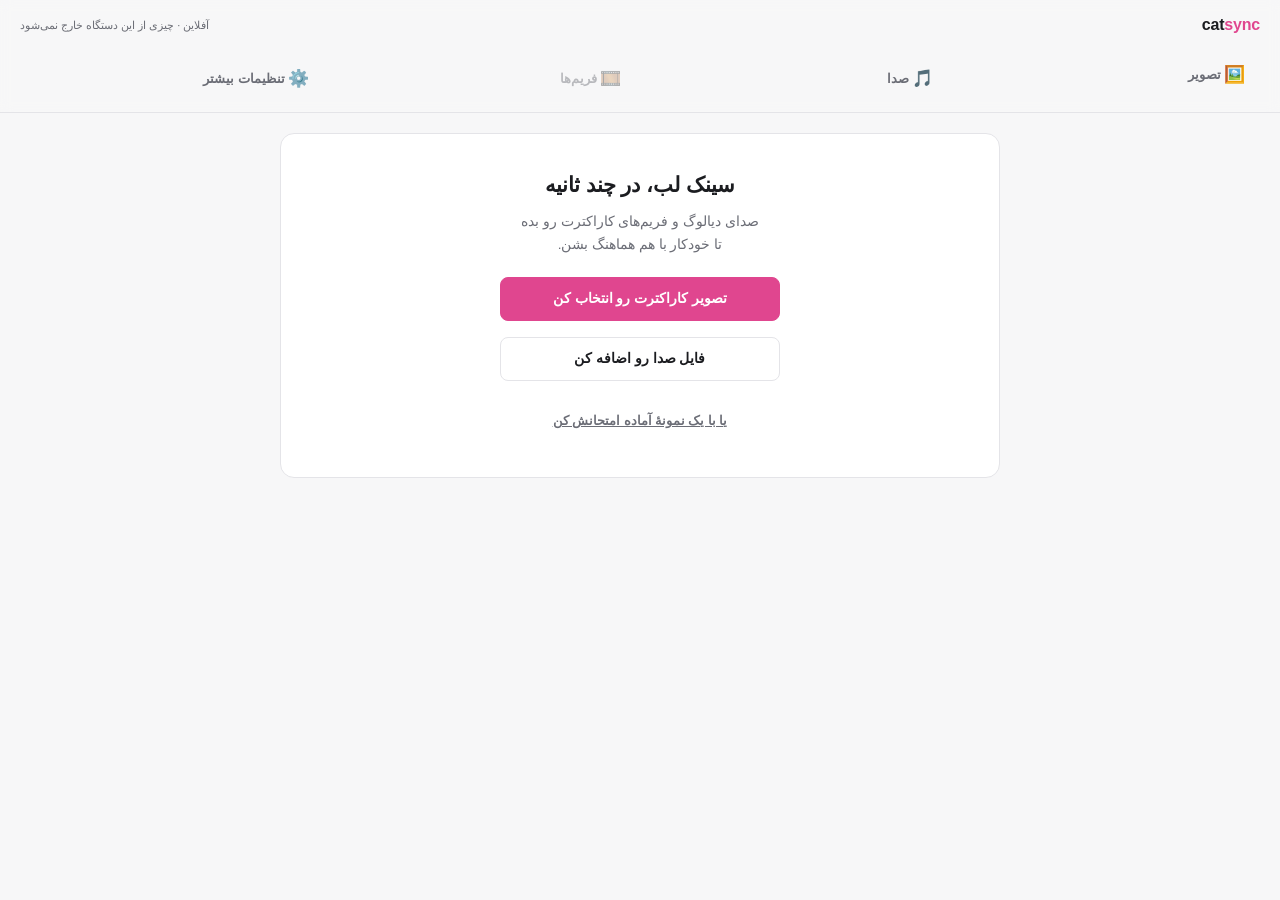
==== commit 8a36e815: "Redesign as a Persian, mobile-first tool with a simple/advanced split Two rounds of changes on top o" ====
--- a/catsync.html
+++ b/catsync.html
@@ -1,3032 +1,353 @@
 <!doctype html>
-<html lang="en">
+<html lang="fa" dir="rtl">
 <head>
 <meta charset="utf-8">
-<meta name="viewport" content="width=device-width, initial-scale=1">
+<meta name="viewport" content="width=device-width, initial-scale=1, viewport-fit=cover">
 <title>catsync</title>
-<style>
-  :root {
-    --bg: #14161a;
-    --panel: #1c1f25;
-    --panel2: #23272f;
-    --line: #2e333c;
-    --text: #e6e9ef;
-    --dim: #8b93a1;
-    --accent: #ff4fa3;
-    --accent2: #4fd1c5;
-    --warn: #f0b429;
-  }
-  * { box-sizing: border-box; }
-  html, body { height: 100%; }
-  body {
-    margin: 0;
-    background: var(--bg);
-    color: var(--text);
-    font: 13px/1.45 ui-sans-serif, -apple-system, "SF Pro Text", Segoe UI, sans-serif;
-    -webkit-font-smoothing: antialiased;
-  }
-  header {
-    display: flex; align-items: baseline; gap: 10px;
-    padding: 10px 16px; border-bottom: 1px solid var(--line);
-  }
-  header h1 { margin: 0; font-size: 15px; letter-spacing: .5px; }
-  header h1 span { color: var(--accent); }
-  header .sub { color: var(--dim); font-size: 12px; }
-  header .spacer { flex: 1; }
-
-  main {
-    display: grid;
-    grid-template-columns: 300px 1fr;
-    gap: 14px;
-    padding: 14px 16px;
-    align-items: start;
-  }
-  @media (max-width: 900px) { main { grid-template-columns: 1fr; } }
-
-  .panel {
-    background: var(--panel);
-    border: 1px solid var(--line);
-    border-radius: 8px;
-    padding: 12px;
-  }
-  .panel + .panel { margin-top: 12px; }
-  .panel h2 {
-    margin: 0 0 10px; font-size: 11px; text-transform: uppercase;
-    letter-spacing: .8px; color: var(--dim); font-weight: 600;
-  }
-
-  .drop {
-    border: 1.5px dashed var(--line);
-    border-radius: 6px;
-    padding: 14px 10px;
-    text-align: center;
-    color: var(--dim);
-    cursor: pointer;
-    transition: border-color .12s, color .12s, background .12s;
-    font-size: 12px;
-  }
-  .drop:hover, .drop.over { border-color: var(--accent); color: var(--text); background: #ff4fa30d; }
-  .drop.loaded { border-style: solid; border-color: var(--accent2); color: var(--accent2); }
-  .drop + .drop { margin-top: 8px; }
-
-  .row { display: flex; align-items: center; gap: 8px; margin: 9px 0; }
-  .row label { flex: 0 0 96px; color: var(--dim); font-size: 12px; }
-  .row .val { flex: 0 0 42px; text-align: right; font-variant-numeric: tabular-nums; font-size: 12px; }
-  input[type=range] { flex: 1; accent-color: var(--accent); min-width: 0; }
-  input[type=number] {
-    width: 100%; background: var(--panel2); border: 1px solid var(--line);
-    color: var(--text); border-radius: 4px; padding: 4px 6px; font: inherit;
-  }
-  input[type=color] {
-    width: 34px; height: 24px; padding: 0; border: 1px solid var(--line);
-    background: none; border-radius: 4px; cursor: pointer;
-  }
-  .checkrow { display: flex; align-items: center; gap: 7px; margin: 9px 0; color: var(--dim); }
-  .checkrow input { accent-color: var(--accent); }
-
-  /* ── mic ── */
-  .meter {
-    position: relative;
-    flex: 1; height: 8px; border-radius: 4px; background: var(--panel2);
-    border: 1px solid var(--line); overflow: hidden; min-width: 0;
-  }
-  .meter i { display: block; height: 100%; width: 0; background: var(--accent2); }
-  .meter.hot i { background: var(--warn); }
-  .meter.clip i { background: #ff5c5c; }
-  /* where the silence threshold sits, on the same 0-100 scale the bar shows */
-  .meter b { position: absolute; top: 0; bottom: 0; width: 2px; background: var(--warn); }
-  button.rec { background: #ff4f4f; border-color: #ff4f4f; color: #2a0a0a; animation: pulse 1.4s ease-in-out infinite; }
-  button.rec:hover:not(:disabled) { background: #ff6b6b; border-color: #ff6b6b; }
-  @keyframes pulse { 50% { opacity: .62; } }
-  @media (prefers-reduced-motion: reduce) { button.rec { animation: none; } }
-
-  button {
-    width: 100%; padding: 8px 10px; border-radius: 6px; border: 1px solid var(--line);
-    background: var(--panel2); color: var(--text); font: inherit; font-weight: 500;
-    cursor: pointer; transition: background .12s, border-color .12s;
-  }
-  button:hover:not(:disabled) { background: #2c313a; border-color: #3c434e; }
-  button:disabled { opacity: .4; cursor: not-allowed; }
-  button.primary { background: var(--accent); border-color: var(--accent); color: #1a0a12; }
-  button.primary:hover:not(:disabled) { background: #ff69b0; border-color: #ff69b0; }
-  button + button { margin-top: 7px; }
-  .hint { color: var(--dim); font-size: 11px; margin-top: 5px; line-height: 1.4; }
-
-  .stage {
-    background: var(--panel); border: 1px solid var(--line); border-radius: 8px;
-    padding: 12px; display: flex; flex-direction: column; gap: 10px;
-  }
-  #previewWrap {
-    min-height: 220px; max-height: 52vh;
-    display: flex; align-items: center; justify-content: center;
-    background: var(--panel2); border-radius: 6px; padding: 12px; overflow: auto;
-  }
-  /* display size only — the canvas keeps its full export resolution */
-  #preview { image-rendering: pixelated; display: block; touch-action: none; }
-  #preview.fit { max-width: 100%; max-height: calc(52vh - 24px); width: auto; height: auto; }
-  #preview.checker {
-    background-image:
-      linear-gradient(45deg, #33383f 25%, transparent 25%),
-      linear-gradient(-45deg, #33383f 25%, transparent 25%),
-      linear-gradient(45deg, transparent 75%, #33383f 75%),
-      linear-gradient(-45deg, transparent 75%, #33383f 75%);
-    background-size: 16px 16px;
-    background-position: 0 0, 0 8px, 8px -8px, -8px 0;
-  }
-  #wave { width: 100%; height: 84px; display: block; border-radius: 6px; background: var(--panel2); cursor: pointer; }
-
-  .transport { display: flex; align-items: center; gap: 10px; }
-  .transport button { width: auto; padding: 6px 16px; }
-  .transport .time { color: var(--dim); font-variant-numeric: tabular-nums; font-size: 12px; }
-
-  .stats { display: flex; gap: 18px; flex-wrap: wrap; padding-top: 2px; }
-  .stat .k { color: var(--dim); font-size: 10px; text-transform: uppercase; letter-spacing: .6px; }
-  .stat .v { font-size: 15px; font-variant-numeric: tabular-nums; }
-
-  #thumbs { display: flex; gap: 6px; flex-wrap: wrap; }
-  #thumbs canvas {
-    image-rendering: pixelated; background: var(--panel2);
-    border: 1px solid var(--line); border-radius: 4px; height: 62px; width: auto;
-    cursor: pointer; transition: border-color .12s;
-  }
-  #thumbs figure.sel canvas { border-color: var(--accent); }
-  #thumbs figure:hover canvas { border-color: #4a515c; }
-  #thumbs .lbl { color: var(--dim); font-size: 10px; text-align: center; }
-  #thumbs figure.sel .lbl { color: var(--accent); }
-  #thumbs .off { color: var(--accent2); font-size: 9px; text-align: center; font-variant-numeric: tabular-nums; }
-  #thumbs figure { margin: 0; }
-
-  /* ── slicing ── */
-  .slicegrid { display: grid; grid-template-columns: 1fr 236px; gap: 12px; align-items: start; }
-  @media (max-width: 700px) { .slicegrid { grid-template-columns: 1fr; } }
-  #sliceWrap {
-    background: var(--panel2); border-radius: 6px; padding: 10px;
-    display: flex; align-items: center; justify-content: center; min-height: 150px; overflow: auto;
-  }
-  #sliceCv {
-    image-rendering: pixelated; display: block; cursor: grab; touch-action: none;
-    max-width: 100%; max-height: 40vh; width: auto; height: auto;
-  }
-  #sliceCv.drag { cursor: grabbing; }
-  #sliceCv.resize { cursor: nwse-resize; }
-  #sliceCv:focus { outline: 2px solid var(--accent); outline-offset: 3px; }
-  .pairs { display: grid; grid-template-columns: auto 1fr auto 1fr; gap: 6px 7px; align-items: center; margin: 9px 0; }
-  .pairs label { color: var(--dim); font-size: 12px; white-space: nowrap; }
-
-  /* ── align ── */
-  .aligngrid { display: grid; grid-template-columns: 1fr 190px; gap: 12px; align-items: start; }
-  @media (max-width: 700px) { .aligngrid { grid-template-columns: 1fr; } }
-  #alignWrap {
-    background: var(--panel2); border-radius: 6px; padding: 10px;
-    display: flex; align-items: center; justify-content: center; min-height: 220px; overflow: auto;
-  }
-  #alignCv {
-    image-rendering: pixelated; display: block; cursor: grab; touch-action: none;
-    max-width: 100%; max-height: 42vh; width: auto; height: auto;
-  }
-  /* the align canvas sets its own cursor inline — it changes with what's
-     under the pointer, and there are six of them */
-  #alignCv:focus { outline: 2px solid var(--accent); outline-offset: 3px; }
-  .nudge { display: grid; grid-template-columns: repeat(3, 1fr); gap: 4px; margin: 8px 0; }
-  .nudge button { padding: 5px 0; font-size: 13px; line-height: 1; }
-  .nudge .sp { visibility: hidden; }
-  .offreadout {
-    text-align: center; font-variant-numeric: tabular-nums; font-size: 12px;
-    color: var(--accent2); padding: 5px; background: var(--panel2); border-radius: 4px;
-  }
-  select {
-    width: 100%; background: var(--panel2); border: 1px solid var(--line); color: var(--text);
-    border-radius: 4px; padding: 4px 6px; font: inherit;
-  }
-
-  .msg { padding: 8px 10px; border-radius: 6px; font-size: 12px; margin-top: 8px; display: none; }
-  .msg.err { display: block; background: #ff4f4f1a; border: 1px solid #ff4f4f55; color: #ff9a9a; }
-  .msg.ok  { display: block; background: #4fd1c51a; border: 1px solid #4fd1c555; color: var(--accent2); }
-  .msg.work{ display: block; background: #f0b4291a; border: 1px solid #f0b42955; color: var(--warn); }
-  .empty { color: var(--dim); font-size: 12px; text-align: center; padding: 30px 0; }
-</style>
+<link rel="stylesheet" href="styles.css">
 </head>
 <body>
 
-<header>
-  <h1>cat<span>sync</span></h1>
-  <div class="sub">sprite sheet + audio &rarr; lip&#8209;synced overlay</div>
-  <div class="spacer"></div>
-  <div class="sub" id="hdrNote">offline &middot; nothing leaves this machine</div>
+<!-- ═══════════════ top bar: brand + tool switcher ═══════════════ -->
+<header class="topbar">
+  <div class="brandRow">
+    <div class="brand">cat<span>sync</span></div>
+    <div class="brandNote">آفلاین · چیزی از این دستگاه خارج نمی‌شود</div>
+  </div>
+  <nav class="toolbar">
+    <button class="toolBtn" id="toolSprite" type="button"><span class="ic">🖼️</span><span>تصویر</span><i class="dot"></i></button>
+    <button class="toolBtn" id="toolAudio" type="button"><span class="ic">🎵</span><span>صدا</span><i class="dot"></i></button>
+    <button class="toolBtn" id="toolFrames" type="button" disabled><span class="ic">🎞️</span><span>فریم‌ها</span></button>
+    <button class="toolBtn" id="toolAdvanced" type="button"><span class="ic">⚙️</span><span>تنظیمات بیشتر</span></button>
+  </nav>
 </header>
 
 <main>
-  <!-- ─────────── controls ─────────── -->
-  <div>
-    <div class="panel">
-      <h2>Input</h2>
-      <div class="drop" id="dropSheet">
-        <strong>Sprite sheet</strong><br>drag image or click
-      </div>
-      <div class="drop" id="dropAudio">
-        <strong>Audio</strong><br>drag WAV / MP3 or click
-      </div>
-      <div class="row" style="margin-top:8px; gap:8px">
-        <button id="recBtn" style="width:auto; flex:0 0 auto; padding:6px 12px">&#9679; Record</button>
-        <div class="meter" id="meter"><i></i></div>
-        <span class="val" id="recTime" style="flex:0 0 40px">&mdash;</span>
-      </div>
-      <button id="saveTake" hidden>Save take (.wav)</button>
-      <div class="hint">Record straight into the page. Nothing is uploaded &mdash; it never leaves the tab. The mic is never routed to your speakers, so headphones aren't required.</div>
-      <button id="demoBtn" style="margin-top:12px">Load demo</button>
-      <div class="hint">Generates a throwaway sheet + clip so you can test the whole pipeline before you have real assets.</div>
-      <div class="msg" id="inputMsg"></div>
-    </div>
-
-    <div class="panel">
-      <h2>Sync</h2>
-      <div class="row">
-        <label>FPS</label>
-        <input type="range" id="fps" min="12" max="60" step="1" value="30">
-        <span class="val" id="fpsV">30</span>
-      </div>
-      <div class="row">
-        <label>Silence thr.</label>
-        <input type="range" id="thr" min="0" max="60" step="1" value="8">
-        <span class="val" id="thrV">8</span>
-      </div>
-      <div class="hint" style="margin:-4px 0 8px">Auto-set from each new file's noise floor. It's a hard gate, so it can flip suddenly &mdash; nudge in small steps and watch <em>mouth&nbsp;closed</em>.</div>
-      <div class="row">
-        <label>Min hold</label>
-        <input type="range" id="hold" min="1" max="8" step="1" value="2">
-        <span class="val" id="holdV">2</span>
-      </div>
-      <div class="hint">Mouth strobing? Raise hold. Mouth never closing between sentences? Raise threshold.</div>
-    </div>
-
-    <div class="panel">
-      <h2>Look</h2>
-      <div class="row">
-        <label>Key color</label>
-        <input type="color" id="key" value="#ff00ff">
-        <input type="range" id="tol" min="0" max="100" step="1" value="10" style="margin-left:6px">
-        <span class="val" id="tolV">10</span>
-      </div>
-      <div class="row">
-        <label>Feather</label>
-        <input type="range" id="feather" min="0" max="40" step="1" value="0">
-        <span class="val" id="featherV">0</span>
-      </div>
-      <div class="checkrow" style="margin-top:-2px">
-        <input type="checkbox" id="despill" checked>
-        <label for="despill" style="flex:none">Despill edges</label>
-      </div>
-      <div class="hint" style="margin:-4px 0 8px">0 keeps the hard cutoff, right for true pixel art. Raise it for anti-aliased or high-res sprites to soften the edge. Despill pulls the key color out of partly&#8209;transparent pixels so you don't get a fringe &mdash; it only touches the edge, so colors inside the sprite are safe.</div>
-      <div class="row">
-        <label>Scale</label>
-        <input type="range" id="scale" min="1" max="8" step="1" value="1">
-        <span class="val" id="scaleV">1&times;</span>
-      </div>
-      <div class="checkrow">
-        <input type="checkbox" id="checker" checked>
-        <label for="checker" style="flex:none">Show transparency</label>
-      </div>
-      <div class="checkrow">
-        <input type="checkbox" id="fitView" checked>
-        <label for="fitView" style="flex:none">Fit preview to window</label>
-      </div>
-      <div class="hint">Display only. Export resolution is set by <em>Scale</em> and the viewport, and is shown as <em>Output</em> below the preview.</div>
-    </div>
-
-    <div class="panel">
-      <h2>Viewport &mdash; what gets exported</h2>
-      <div class="row">
-        <label style="flex:0 0 30px">X</label><input type="number" id="cropX" value="0">
-        <label style="flex:0 0 30px;text-align:right">Y</label><input type="number" id="cropY" value="0">
-      </div>
-      <div class="row">
-        <label style="flex:0 0 30px">W</label><input type="number" id="cropW" value="0" min="1">
-        <label style="flex:0 0 30px;text-align:right">H</label><input type="number" id="cropH" value="0" min="1">
-      </div>
-      <div class="offreadout" id="cropLbl">&mdash;</div>
-      <div class="hint" style="margin-top:6px">Or drag it <strong>on the preview</strong> &mdash; hit Play and reframe against the animation running. Any <strong>edge or corner</strong> resizes that side, <strong>shift&#8209;drag</strong> moves the whole cut without resizing it. Works on the align canvas too. While you're live, the pop&#8209;out reframes as you go.</div>
-      <div class="checkrow" style="margin-top:8px">
-        <input type="checkbox" id="lockView">
-        <label for="lockView" style="flex:none">Lock the cut</label>
-      </div>
-      <div class="hint" style="margin-top:-2px">While unlocked the preview shows the <em>whole</em> frame with the viewport drawn as a guide &mdash; nothing is hidden while you're still moving sprites around, and the guide is what you drag. Lock it to see the actual cut; there's nothing outside it to grab then. <strong>Exports always apply the viewport either way.</strong></div>
-      <button id="fitCrop" style="margin-top:8px">Fit to content</button>
-      <button id="fullCrop">Reset to full cell</button>
-    </div>
-
-    <div class="panel">
-      <h2>Export</h2>
-      <button class="primary" id="expPng" disabled>Export PNG sequence (.zip)</button>
-      <div class="hint">True transparency. Import into Premiere / Resolve / CapCut as an image sequence.</div>
-      <button id="expWebm" disabled style="margin-top:10px">Export WebM</button>
-      <div class="hint"><strong style="color:var(--warn)">No transparency.</strong> Browsers can't record an alpha channel, so the key color is baked in as a solid background &mdash; chroma&#8209;key it in your editor. Records in real time.</div>
-      <div class="msg" id="expMsg"></div>
-    </div>
-
-    <div class="panel">
-      <h2>Live &mdash; mic straight to a pop&#8209;out window</h2>
-      <button class="primary" id="liveBtn" disabled>Go live</button>
-      <div class="row" style="margin-top:9px">
-        <div class="meter" id="liveMeter"><i></i><b></b></div>
-        <span class="val" id="liveIdx" style="flex:0 0 58px">&mdash;</span>
-      </div>
-      <div class="row">
-        <label>Background</label>
-        <select id="liveBg">
-          <option value="key">Key color</option>
-          <option value="green">Green &mdash; #00b140</option>
-          <option value="black">Black</option>
-          <option value="checker">Checker (see alpha)</option>
-        </select>
-      </div>
-      <button id="liveCal">Set threshold from room tone</button>
-      <div class="hint">No audio file needed &mdash; this reads the mic and drives the cat in realtime, in a window of its own you can hand to OBS as a <strong>window capture</strong> and chroma&#8209;key. The amber tick on the meter is the silence threshold: your voice should cross it, your room shouldn't.</div>
-      <div class="hint">In that window <strong>&ndash;</strong> hides the bar and shrinks to just the cat, <strong>Fit</strong> sizes it 1:1, <strong>h</strong> toggles and <strong>Esc</strong> stops. Drag its edge to scale. Keep it somewhere visible &mdash; a browser stops drawing a window that's minimized or completely covered.</div>
-      <div class="msg" id="liveMsg"></div>
-    </div>
-  </div>
-
-  <!-- ─────────── stage ─────────── -->
-  <div>
-    <div class="stage">
-      <div id="previewWrap"><div class="empty" id="emptyNote">Load a sprite sheet and an audio file, or hit <strong>Load demo</strong>.</div><canvas id="preview" hidden></canvas></div>
-      <canvas id="wave"></canvas>
-      <div class="transport">
-        <button id="playBtn" disabled>Play</button>
-        <span class="time" id="timeLbl">0.00 / 0.00 s</span>
-        <span class="spacer" style="flex:1"></span>
-        <span class="time" id="frameLbl"></span>
-      </div>
-      <div class="stats">
-        <div class="stat"><div class="k">Duration</div><div class="v" id="stDur">&mdash;</div></div>
-        <div class="stat"><div class="k">Frames</div><div class="v" id="stFrames">&mdash;</div></div>
-        <div class="stat"><div class="k">Mouth closed</div><div class="v" id="stClosed">&mdash;</div></div>
-        <div class="stat"><div class="k">Sprites</div><div class="v" id="stSprites">&mdash;</div></div>
-        <div class="stat"><div class="k">Output</div><div class="v" id="stOut">&mdash;</div></div>
-      </div>
-    </div>
-
-    <div class="panel" style="margin-top:12px">
-      <h2>Slicing &mdash; where the cells sit on the sheet</h2>
-      <div class="slicegrid">
-        <div id="sliceWrap">
-          <div class="empty" id="sliceEmpty">Load a sprite sheet to set up the grid.</div>
-          <canvas id="sliceCv" tabindex="0" hidden></canvas>
-        </div>
-        <div>
-          <div class="pairs" style="margin-top:0">
-            <label for="cols">Cols</label><input type="number" id="cols" value="4" min="1" max="32">
-            <label for="rows">Rows</label><input type="number" id="rows" value="1" min="1" max="32">
-            <label for="gW">Cell&nbsp;W</label><input type="number" id="gW" value="0" min="1">
-            <label for="gH">H</label><input type="number" id="gH" value="0" min="1">
-            <label for="gX">Origin&nbsp;X</label><input type="number" id="gX" value="0">
-            <label for="gY">Y</label><input type="number" id="gY" value="0">
-            <label for="gGX">Gutter&nbsp;X</label><input type="number" id="gGX" value="0" min="0">
-            <label for="gGY">Y</label><input type="number" id="gGY" value="0" min="0">
-          </div>
-          <div class="offreadout" id="gridLbl">&mdash;</div>
-          <button id="detectGrid" style="margin-top:8px">Auto-detect grid</button>
-          <button id="evenGrid">Reset to even grid</button>
-          <div class="hint">Drag the grid to move it; drag the square handle on the first cell to resize every cell. Arrow keys nudge the origin once the sheet is focused. <em>Cols</em>, <em>rows</em> and <em>gutter</em> refit the cells to the sheet; <em>cell&nbsp;W/H</em> and <em>origin</em> are yours to set exactly.</div>
-          <div class="msg" id="sliceMsg"></div>
-        </div>
-      </div>
-    </div>
-
-    <div class="panel" style="margin-top:12px">
-      <h2>Sliced frames &mdash; source slices, uncut &middot; click to align</h2>
-      <div id="thumbs"><div class="empty">No sheet loaded.</div></div>
-    </div>
-
-    <div class="panel" style="margin-top:12px">
-      <h2>Align &mdash; onion skin</h2>
-      <div class="aligngrid">
+  <!-- ─────────── the stage: dominant on screen ─────────── -->
+  <div class="card onboard" id="onboardCard">
+    <h1>سینک لب، در چند ثانیه</h1>
+    <p>صدای دیالوگ و فریم‌های کاراکترت رو بده تا خودکار با هم هماهنگ بشن.</p>
+    <div class="actions">
+      <button class="primary" id="onboardSprite" type="button">تصویر کاراکترت رو انتخاب کن</button>
+      <button id="onboardAudio" type="button">فایل صدا رو اضافه کن</button>
+    </div>
+    <button class="demoLink" id="demoBtn" type="button">یا با یک نمونهٔ آماده امتحانش کن</button>
+  </div>
+
+  <div class="card stage hidden" id="stageCard">
+    <div id="previewWrap"><div class="empty" id="emptyNote">فایل صدا رو هم اضافه کن تا پیش‌نمایش آماده بشه.</div><canvas id="preview" hidden></canvas></div>
+    <canvas id="wave"></canvas>
+    <div class="transport">
+      <button id="playBtn" disabled style="width:auto;padding:8px 18px">پخش</button>
+      <span class="time" id="timeLbl">0.00 / 0.00 s</span>
+      <span style="flex:1"></span>
+      <span class="time" id="frameLbl"></span>
+    </div>
+    <div class="stats">
+      <div class="stat"><div class="k">مدت</div><div class="v" id="stDur">&mdash;</div></div>
+      <div class="stat"><div class="k">فریم‌ها</div><div class="v" id="stFrames">&mdash;</div></div>
+      <div class="stat"><div class="k">دهان بسته</div><div class="v" id="stClosed">&mdash;</div></div>
+      <div class="stat"><div class="k">اسپرایت‌ها</div><div class="v" id="stSprites">&mdash;</div></div>
+      <div class="stat"><div class="k">خروجی</div><div class="v" id="stOut">&mdash;</div></div>
+    </div>
+  </div>
+
+  <div class="fileStatus hidden" id="fileStatusRow">
+    <div class="chip" id="chipSprite"><span class="k">تصویر</span><span class="chipName" id="chipSpriteName">انتخاب نشده</span></div>
+    <div class="chip" id="chipAudio"><span class="k">صدا</span><span class="chipName" id="chipAudioName">انتخاب نشده</span></div>
+  </div>
+
+  <button class="primary exportCta hidden" id="exportOpenBtn" disabled type="button">خروجی بگیر</button>
+</main>
+
+<!-- ═══════════════ modal: sprite ═══════════════ -->
+<div class="modalOverlay" id="modalSpriteOverlay" hidden data-modal="modalSprite">
+  <div class="modalCard">
+    <span class="modalHandle"></span>
+    <div class="modalHead"><h2>انتخاب تصویر</h2><button class="modalClose" data-close="modalSprite" type="button">&times;</button></div>
+    <div class="drop" id="dropSheet">
+      <strong>تصویر کاراکتر</strong><br>بکش اینجا یا کلیک کن (اسپریت‌شیت)
+    </div>
+    <div class="hint">فریم‌های دهانِ کاراکترت رو کنار هم، توی یک تصویر بارگذاری کن — فریم اول باید دهانِ بسته باشه. هر تعداد فریم از ۲ به بالا کار می‌کنه.</div>
+    <div class="msg" id="inputMsg"></div>
+  </div>
+</div>
+
+<!-- ═══════════════ modal: audio ═══════════════ -->
+<div class="modalOverlay" id="modalAudioOverlay" hidden data-modal="modalAudio">
+  <div class="modalCard">
+    <span class="modalHandle"></span>
+    <div class="modalHead"><h2>صدا</h2><button class="modalClose" data-close="modalAudio" type="button">&times;</button></div>
+    <div class="drop" id="dropAudio">
+      <strong>فایل صدا</strong><br>بکش اینجا یا کلیک کن (WAV یا MP3)
+    </div>
+    <div class="row" style="margin-top:10px; gap:8px">
+      <button id="recBtn" type="button" style="width:auto; flex:0 0 auto; padding:9px 14px">&#9679; ضبط صدا</button>
+      <div class="meter" id="meter"><i></i></div>
+      <span class="val" id="recTime" style="flex:0 0 44px">&mdash;</span>
+    </div>
+    <button id="saveTake" hidden type="button">ذخیرهٔ ضبط (.wav)</button>
+    <div class="hint">می‌تونی مستقیم همینجا حرف بزنی و ضبط کنی — چیزی آپلود نمی‌شه و از این صفحه خارج نمی‌شه. صدای میکروفون به بلندگو فرستاده نمی‌شه، نیازی به هدفون نیست.</div>
+  </div>
+</div>
+
+<!-- ═══════════════ modal: frame setup (part of the simple workflow) ═══════════════ -->
+<div class="modalOverlay" id="modalFramesOverlay" hidden data-modal="modalFrames">
+  <div class="modalCard wide">
+    <span class="modalHandle"></span>
+    <div class="modalHead"><h2>فریم‌ها</h2><button class="modalClose" data-close="modalFrames" type="button">&times;</button></div>
+
+    <h3 style="font-size:13.5px;margin-bottom:8px">برش اولیه — جدا کردن فریم‌ها روی شیت</h3>
+    <div id="sliceWrap">
+      <div class="empty" id="sliceEmpty">اول یک تصویر انتخاب کن.</div>
+      <canvas id="sliceCv" tabindex="0" hidden></canvas>
+    </div>
+    <div class="hint" style="margin-top:6px"><strong>فریم‌ها اندازه‌شون یکی نیست یا جابه‌جا افتادن؟</strong> روی همون فریم، مستقیم روی تصویر، کلیک کن تا انتخاب بشه (دور فریمِ انتخاب‌شده صورتی می‌شه)، بعد لبه‌هاش رو بکش تا تغییر اندازه بده یا وسطش رو بکش تا جابه‌جاش کنی — کاملاً مستقل از بقیهٔ فریم‌ها. برای جابه‌جا کردنِ کل شبکه، جایی بیرون از همهٔ فریم‌ها رو بکش.</div>
+    <div class="pairs">
+      <label for="cols">ستون</label><input type="number" id="cols" value="4" min="1" max="32">
+      <label for="rows">ردیف</label><input type="number" id="rows" value="1" min="1" max="32">
+      <label for="gW">عرض خانه</label><input type="number" id="gW" value="0" min="1">
+      <label for="gH">ارتفاع خانه</label><input type="number" id="gH" value="0" min="1">
+      <label for="gX">مبدأ X</label><input type="number" id="gX" value="0">
+      <label for="gY">مبدأ Y</label><input type="number" id="gY" value="0">
+      <label for="gGX">فاصلهٔ X</label><input type="number" id="gGX" value="0" min="0">
+      <label for="gGY">فاصلهٔ Y</label><input type="number" id="gGY" value="0" min="0">
+    </div>
+    <div class="offreadout" id="gridLbl">&mdash;</div>
+    <button id="detectGrid" type="button">شناسایی خودکار شبکه</button>
+    <div class="danger-zone">
+      <button id="evenGrid" class="danger" type="button">بازنشانی کل شبکه</button>
+    </div>
+    <div class="msg" id="sliceMsg"></div>
+
+    <h3 style="font-size:13.5px;margin:18px 0 8px">فریم شناسایی‌شده: <b id="frameCountLbl">&mdash;</b></h3>
+    <div id="thumbs"><div class="empty">هنوز تصویری انتخاب نشده.</div></div>
+    <div class="framecrop">
+      <div class="row" style="margin-top:0">
+        <label style="min-width:auto">فریم انتخابی</label>
+        <button id="prevFrame" type="button" style="width:auto;padding:6px 12px">&rsaquo;</button>
+        <span class="val" id="selLbl" style="flex:1;text-align:center">&mdash;</span>
+        <button id="nextFrame" type="button" style="width:auto;padding:6px 12px">&lsaquo;</button>
+      </div>
+      <div class="hint" style="margin-top:2px">فریم انتخابی همینه که بالا با رنگ صورتی مشخصه — یا مستقیم روی تصویر بکشش، یا دقیق‌تر با اعداد زیر تنظیمش کن.</div>
+      <div class="pairs">
+        <label for="frX">X</label><input type="number" id="frX" value="0">
+        <label for="frY">Y</label><input type="number" id="frY" value="0">
+        <label for="frW">عرض</label><input type="number" id="frW" value="0" min="1">
+        <label for="frH">ارتفاع</label><input type="number" id="frH" value="0" min="1">
+      </div>
+      <button id="resetFrameRect" type="button">برگردوندن این فریم به حالت پیش‌فرض</button>
+    </div>
+  </div>
+</div>
+
+<!-- ═══════════════ modal: advanced (everything a normal user doesn't need first) ═══════════════ -->
+<div class="modalOverlay" id="modalAdvancedOverlay" hidden data-modal="modalAdvanced">
+  <div class="modalCard wide">
+    <span class="modalHandle"></span>
+    <div class="modalHead"><h2>تنظیمات بیشتر</h2><button class="modalClose" data-close="modalAdvanced" type="button">&times;</button></div>
+
+    <details class="section" open>
+      <summary>سرعت و آستانهٔ صدا</summary>
+      <div class="body">
+        <div class="row">
+          <label>FPS</label>
+          <input type="range" id="fps" min="12" max="60" step="1" value="30">
+          <span class="val" id="fpsV">30</span>
+        </div>
+        <div class="row">
+          <label>آستانهٔ سکوت</label>
+          <input type="range" id="thr" min="0" max="60" step="1" value="8">
+          <span class="val" id="thrV">8</span>
+        </div>
+        <div class="hint">به‌طور خودکار از روی هر فایل صوتی جدید تنظیم می‌شه. اگه دهان بین جمله‌ها بسته نمی‌شه یا هرگز باز نمی‌شه، این رو کمی جابه‌جا کن.</div>
+        <div class="row">
+          <label>حداقل نگه‌داری</label>
+          <input type="range" id="hold" min="1" max="8" step="1" value="2">
+          <span class="val" id="holdV">2</span>
+        </div>
+        <div class="hint">دهان تند باز و بسته می‌شه؟ این رو زیاد کن.</div>
+      </div>
+    </details>
+
+    <details class="section">
+      <summary>ظاهر و رنگ کلید</summary>
+      <div class="body">
+        <div class="row">
+          <label>رنگ کلید</label>
+          <input type="color" id="key" value="#ff00ff">
+          <input type="range" id="tol" min="0" max="100" step="1" value="10">
+          <span class="val" id="tolV">10</span>
+        </div>
+        <div class="row">
+          <label>نرمی لبه</label>
+          <input type="range" id="feather" min="0" max="40" step="1" value="0">
+          <span class="val" id="featherV">0</span>
+        </div>
+        <div class="checkrow">
+          <input type="checkbox" id="despill" checked>
+          <label for="despill">حذف هالهٔ رنگ کلید از لبه</label>
+        </div>
+        <div class="row">
+          <label>مقیاس خروجی</label>
+          <input type="range" id="scale" min="1" max="8" step="1" value="1">
+          <span class="val" id="scaleV">1&times;</span>
+        </div>
+        <div class="checkrow">
+          <input type="checkbox" id="checker" checked>
+          <label for="checker">نمایش شفافیت در پیش‌نمایش</label>
+        </div>
+        <div class="checkrow">
+          <input type="checkbox" id="fitView" checked>
+          <label for="fitView">تنظیم پیش‌نمایش با اندازهٔ پنجره</label>
+        </div>
+        <div class="hint">اینا فقط روی نمایش اثر دارن. اندازهٔ واقعی خروجی رو «مقیاس» و «محدودهٔ خروجی» تعیین می‌کنن.</div>
+      </div>
+    </details>
+
+    <details class="section">
+      <summary>محدودهٔ خروجی (کراپ نهایی)</summary>
+      <div class="body">
+        <div class="row">
+          <label style="min-width:auto;flex:0 0 26px">X</label><input type="number" id="cropX" value="0">
+          <label style="min-width:auto;flex:0 0 26px">Y</label><input type="number" id="cropY" value="0">
+        </div>
+        <div class="row">
+          <label style="min-width:auto;flex:0 0 26px">W</label><input type="number" id="cropW" value="0" min="1">
+          <label style="min-width:auto;flex:0 0 26px">H</label><input type="number" id="cropH" value="0" min="1">
+        </div>
+        <div class="offreadout" id="cropLbl">&mdash;</div>
+        <div class="hint">این ناحیه همون چیزیه که واقعاً اکسپورت می‌شه. روی خودِ پیش‌نمایش هم قابل کشیدنه — لبه‌ها اندازه رو تغییر می‌دن، Shift+کشیدن جابه‌جا می‌کنه بدون تغییر اندازه.</div>
+        <div class="checkrow">
+          <input type="checkbox" id="lockView">
+          <label for="lockView">قفل کردن کراپ</label>
+        </div>
+        <div class="btnRow">
+          <button id="fitCrop" type="button">تنظیم بر اساس محتوا</button>
+          <button id="fullCrop" type="button">بازگشت به کل خانه</button>
+        </div>
+      </div>
+    </details>
+
+    <details class="section">
+      <summary>تراز فریم‌ها (روکش پیازی)</summary>
+      <div class="body">
         <div id="alignWrap">
-          <div class="empty" id="alignEmpty">Pick a frame above to line it up against the reference.</div>
+          <div class="empty" id="alignEmpty">یک فریم رو از «فریم‌ها» انتخاب کن.</div>
           <canvas id="alignCv" tabindex="0" hidden></canvas>
         </div>
-        <div>
-          <div class="row" style="margin-top:0">
-            <label style="flex:0 0 62px">Frame</label>
-            <button id="prevFrame" style="width:auto;padding:4px 9px">&lsaquo;</button>
-            <span class="val" id="selLbl" style="flex:1;text-align:center">&mdash;</span>
-            <button id="nextFrame" style="width:auto;padding:4px 9px">&rsaquo;</button>
-          </div>
-          <div class="row">
-            <label style="flex:0 0 62px">Ghost</label>
-            <select id="refMode">
-              <option value="0">Frame 0</option>
-              <option value="prev">Previous</option>
-            </select>
-          </div>
-          <div class="row">
-            <label style="flex:0 0 62px">View</label>
-            <select id="onionMode">
-              <option value="ghost">Ghost</option>
-              <option value="diff">Difference</option>
-            </select>
-          </div>
-          <div class="row">
-            <label style="flex:0 0 62px">Opacity</label>
-            <input type="range" id="onionOp" min="10" max="90" step="5" value="45">
-            <span class="val" id="onionOpV">45</span>
-          </div>
-
-          <div class="checkrow" style="margin:6px 0">
-            <input type="checkbox" id="moveAll">
-            <label for="moveAll" style="flex:none">Move all frames together</label>
-          </div>
-
-          <div class="nudge">
-            <button class="sp"></button><button data-dx="0" data-dy="-1">&uarr;</button><button class="sp"></button>
-            <button data-dx="-1" data-dy="0">&larr;</button>
-            <button id="resetOne" title="Reset this frame">&#8226;</button>
-            <button data-dx="1" data-dy="0">&rarr;</button>
-            <button class="sp"></button><button data-dx="0" data-dy="1">&darr;</button><button class="sp"></button>
-          </div>
-          <div class="offreadout" id="offLbl">dx 0 &nbsp; dy 0</div>
-
-          <button id="autoOne" style="margin-top:8px">Auto-align this frame</button>
-          <button id="autoAll">Auto-align all</button>
-          <button id="resetAll">Reset all offsets</button>
-          <div class="hint">Drag the sprite, or use arrow keys once the canvas is focused (shift for a bigger step). Any frame can be moved, including frame 0 &mdash; tick <em>move all together</em> to reframe the whole set without losing alignment. Offsets are whole pixels and apply to the preview and every export.</div>
-        </div>
-      </div>
-    </div>
-  </div>
-</main>
+        <div class="row">
+          <label style="min-width:auto;flex:0 0 60px">شبح</label>
+          <select id="refMode">
+            <option value="0">فریم ۰</option>
+            <option value="prev">فریم قبلی</option>
+          </select>
+        </div>
+        <div class="row">
+          <label style="min-width:auto;flex:0 0 60px">نما</label>
+          <select id="onionMode">
+            <option value="ghost">شبح</option>
+            <option value="diff">تفاوت</option>
+          </select>
+        </div>
+        <div class="row">
+          <label style="min-width:auto;flex:0 0 60px">شفافیت</label>
+          <input type="range" id="onionOp" min="10" max="90" step="5" value="45">
+          <span class="val" id="onionOpV">45</span>
+        </div>
+        <div class="checkrow">
+          <input type="checkbox" id="moveAll">
+          <label for="moveAll">جابه‌جایی همهٔ فریم‌ها با هم</label>
+        </div>
+        <div class="nudge" dir="ltr" title="جابه‌جایی پیکسلی روی تصویر">
+          <button class="sp" type="button"></button><button data-dx="0" data-dy="-1" type="button">&uarr;</button><button class="sp" type="button"></button>
+          <button data-dx="-1" data-dy="0" type="button">&larr;</button>
+          <button id="resetOne" title="بازنشانی این فریم" type="button">&#8226;</button>
+          <button data-dx="1" data-dy="0" type="button">&rarr;</button>
+          <button class="sp" type="button"></button><button data-dx="0" data-dy="1" type="button">&darr;</button><button class="sp" type="button"></button>
+        </div>
+        <div class="offreadout" id="offLbl">dx 0 &nbsp; dy 0</div>
+        <button id="autoOne" type="button">تراز خودکار همین فریم</button>
+        <button id="autoAll" type="button">تراز خودکار همه</button>
+        <div class="danger-zone">
+          <button id="resetAll" class="danger" type="button">بازنشانی همهٔ جابه‌جایی‌ها</button>
+        </div>
+        <div class="hint">وقتی فریم‌ها از یک تصویر تولیدشده میان و کمی جابه‌جا افتادن، این ابزار کمکشون می‌کنه سرجاشون بشینن. اسپرایت رو بکش یا با کلیدهای جهت‌نما (وقتی بوم فوکوس داره) جابه‌جا کن.</div>
+      </div>
+    </details>
+
+    <details class="section">
+      <summary>پخش زنده (میکروفون → پنجرهٔ جدا)</summary>
+      <div class="body">
+        <button class="primary" id="liveBtn" disabled type="button">شروع پخش زنده</button>
+        <div class="row" style="margin-top:10px">
+          <div class="meter" id="liveMeter"><i></i><b></b></div>
+          <span class="val" id="liveIdx" style="flex:0 0 60px">&mdash;</span>
+        </div>
+        <div class="row">
+          <label style="min-width:auto">پس‌زمینه</label>
+          <select id="liveBg">
+            <option value="key">رنگ کلید</option>
+            <option value="green">سبز &mdash; #00b140</option>
+            <option value="black">مشکی</option>
+            <option value="checker">چهارخانه (دیدن آلفا)</option>
+          </select>
+        </div>
+        <button id="liveCal" type="button">تنظیم آستانه از صدای محیط</button>
+        <div class="hint">بدون فایل صوتی، میکروفون رو مستقیم به گربه وصل می‌کنه و توی یک پنجرهٔ جدا نشونش می‌ده — مناسب گرفتن با OBS به‌شکل Window Capture.</div>
+        <div class="msg" id="liveMsg"></div>
+      </div>
+    </details>
+  </div>
+</div>
+
+<!-- ═══════════════ modal: export — the primary destination ═══════════════ -->
+<div class="modalOverlay" id="modalExportOverlay" hidden data-modal="modalExport">
+  <div class="modalCard">
+    <span class="modalHandle"></span>
+    <div class="modalHead"><h2>دریافت خروجی</h2><button class="modalClose" data-close="modalExport" type="button">&times;</button></div>
+
+    <div class="exportOption">
+      <h3>توالی PNG (شفاف)</h3>
+      <p>بهترین کیفیت، با شفافیت واقعی. برای وارد کردن به Premiere، Resolve یا CapCut به‌شکل «توالی تصویر».</p>
+      <button class="primary" id="expPng" disabled type="button">دانلود PNG (.zip)</button>
+    </div>
+
+    <div class="exportOption">
+      <h3>ویدیوی WebM</h3>
+      <p>بدون شفافیت — پس‌زمینه، رنگ کلید ثابت می‌مونه که باید توی نرم‌افزار ویرایش کروماکی بشه. ضبط به زمان واقعی نیاز داره.</p>
+      <button id="expWebm" disabled type="button">دانلود WebM</button>
+    </div>
+
+    <div class="msg" id="expMsg"></div>
+  </div>
+</div>
+
+<div id="confirmOverlay" hidden>
+  <div class="confirmBox">
+    <p id="confirmMsg"></p>
+    <div class="btns">
+      <button id="confirmYes" class="danger" type="button">تأیید</button>
+      <button id="confirmNo" type="button">انصراف</button>
+    </div>
+  </div>
+</div>
 
 <audio id="audioEl" hidden></audio>
 
-<script>
-"use strict";
-
-/* ══════════════════════════════════════════════════════════
-   state
-   ══════════════════════════════════════════════════════════ */
-const S = {
-  sheetImg: null,      // HTMLImageElement / canvas of the raw sheet
-  slices: [],          // [canvas] raw cells, unkeyed
-  keyed: [],           // [canvas] cells with key color knocked to alpha 0
-  audioBuffer: null,   // decoded AudioBuffer
-  audioURL: null,
-  takeBlob: null,      // WAV of the last mic recording, so a take can be saved
-  rms: null,           // Float32Array, one normalized 0-100 value per video frame
-  mapping: null,       // Int16Array, sprite index per video frame
-  fps: 30,
-  offsets: [],         // [{dx,dy}] per sprite, whole pixels — manual alignment
-  sel: 0,              // sprite currently being aligned
-  crop: null,          // {x,y,w,h} in sprite px — the exported viewport
-  cellW: 0, cellH: 0,
-  grid: null,          // {ox,oy,cw,ch,gx,gy} — where the cells actually sit on the sheet
-};
-
-const DB_FLOOR = -60;   // anything quieter than this is treated as pure silence
-const HYST = 3;         // hysteresis margin, on the 0-100 loudness scale
-
-const $ = id => document.getElementById(id);
-const clamp = (v, a, b) => v < a ? a : v > b ? b : v;
-
-/* ══════════════════════════════════════════════════════════
-   1. sprite sheet: load, slice, key
-   ══════════════════════════════════════════════════════════ */
-
-/* ── the grid ────────────────────────────────────────────
-   A sheet is not always W/cols × H/rows. Generated sheets come back with a
-   margin around the outside, gutters between cells, or a size that simply
-   doesn't divide evenly — and the old slicer refused all three. The grid is
-   its own geometry now: an origin, a cell size, and a gutter. cols × rows
-   only says how many cells to step through. */
-
-function gridDims() {
-  return {
-    cols: clamp(parseInt($("cols").value, 10) || 1, 1, 32),
-    rows: clamp(parseInt($("rows").value, 10) || 1, 1, 32),
-  };
-}
-
-const cellRect = (g, c, r) => ({
-  x: g.ox + c * (g.cw + g.gx),
-  y: g.oy + r * (g.ch + g.gy),
-  w: g.cw, h: g.ch,
-});
-
-/* Cells fill the sheet: whatever the margin and gutters leave over is split
-   evenly. This is what cols / rows / gutter fall back to, so a grid never
-   silently runs off the edge just because you asked for one more column. */
-function fitCellsToSheet() {
-  const g = S.grid, { cols, rows } = gridDims();
-  const W = S.sheetImg.width, H = S.sheetImg.height;
-  g.cw = Math.max(1, Math.floor((W - g.ox - g.gx * (cols - 1)) / cols));
-  g.ch = Math.max(1, Math.floor((H - g.oy - g.gy * (rows - 1)) / rows));
-}
-
-function evenGrid() {
-  S.grid = { ox: 0, oy: 0, cw: 1, ch: 1, gx: 0, gy: 0 };
-  fitCellsToSheet();
-}
-
-function syncGridInputs() {
-  const g = S.grid;
-  if (!g) return;
-  $("gW").value = g.cw; $("gH").value = g.ch;
-  $("gX").value = g.ox; $("gY").value = g.oy;
-  $("gGX").value = g.gx; $("gGY").value = g.gy;
-}
-
-/* Grid edits from the number fields. `refit` is set by the controls that
-   change how much room the cells have (cols, rows, gutter) — origin and cell
-   size are taken exactly as typed. */
-function readGridInputs(refit) {
-  if (!S.grid || !S.sheetImg) return;
-  const g = S.grid;
-  const W = S.sheetImg.width, H = S.sheetImg.height;
-  g.ox = clamp(parseInt($("gX").value, 10) || 0, -W, W - 1);
-  g.oy = clamp(parseInt($("gY").value, 10) || 0, -H, H - 1);
-  g.gx = clamp(parseInt($("gGX").value, 10) || 0, 0, W);
-  g.gy = clamp(parseInt($("gGY").value, 10) || 0, 0, H);
-  if (refit) fitCellsToSheet();
-  else {
-    g.cw = clamp(parseInt($("gW").value, 10) || 1, 1, W * 2);
-    g.ch = clamp(parseInt($("gH").value, 10) || 1, 1, H * 2);
-  }
-  syncGridInputs();
-  sliceSheet();
-  updateReady();
-}
-
-function sliceSheet() {
-  if (!S.sheetImg) return;
-  const { cols, rows } = gridDims();
-  const W = S.sheetImg.width, H = S.sheetImg.height;
-
-  if (cols * rows < 2) return err("slice", "Need at least 2 frames. Check your columns and rows.");
-  if (!S.grid) evenGrid();
-  const g = S.grid;
-  const cw = g.cw, ch = g.ch;
-
-  S.slices = [];
-  for (let r = 0; r < rows; r++) {
-    for (let c = 0; c < cols; c++) {
-      const R = cellRect(g, c, r);
-      const cv = document.createElement("canvas");
-      cv.width = cw; cv.height = ch;
-      const x = cv.getContext("2d");
-      x.imageSmoothingEnabled = false;
-      // A cell hanging off the sheet draws only the part that exists, in the
-      // right place — drawImage clips source and destination together. So an
-      // overhanging grid gives you a padded frame, not an error.
-      x.drawImage(S.sheetImg, R.x, R.y, cw, ch, 0, 0, cw, ch);
-      S.slices.push(cv);
-    }
-  }
-  // keep alignment across re-keying; only reset when the sheet really changed
-  if (!S.offsets || S.offsets.length !== S.slices.length) {
-    S.offsets = S.slices.map(() => ({ dx: 0, dy: 0 }));
-    S.sel = 0;
-  }
-  if (!S.crop || S.cellW !== cw || S.cellH !== ch) {
-    S.cellW = cw; S.cellH = ch;
-    S.crop = { x: 0, y: 0, w: cw, h: ch };
-    syncCropInputs();
-  }
-
-  syncGridInputs();
-  const last = cellRect(g, cols - 1, rows - 1);
-  const overW = Math.max(0, last.x + cw - W), overH = Math.max(0, last.y + ch - H);
-  const leftW = W - (last.x + cw), leftH = H - (last.y + ch);
-  $("gridLbl").textContent = `${cols * rows} cells · ${cw}×${ch} px`;
-
-  if (overW > 0 || overH > 0 || g.ox < 0 || g.oy < 0) {
-    msg("slice", "work", `The grid runs past the edge of the ${W}×${H} sheet — those cells come out partly empty.`);
-  } else if (leftW > 0 || leftH > 0) {
-    const bits = [leftW > 0 ? `${leftW}px on the right` : "", leftH > 0 ? `${leftH}px at the bottom` : ""].filter(Boolean);
-    msg("slice", "work", `${bits.join(" and ")} of the sheet isn't covered by the grid.`);
-  } else {
-    clearMsg("slice");
-  }
-
-  drawSliceView();
-  applyKey();
-}
-
-/* ── the sheet view: the grid drawn on the sheet, draggable ── */
-
-function drawSliceView() {
-  const cv = $("sliceCv");
-  if (!S.sheetImg) { cv.hidden = true; $("sliceEmpty").style.display = ""; return; }
-  cv.hidden = false;
-  $("sliceEmpty").style.display = "none";
-
-  const W = S.sheetImg.width, H = S.sheetImg.height;
-  // Small sheets get an integer zoom so the cell edges are actually draggable;
-  // big ones are capped and CSS shrinks them the rest of the way to the panel.
-  const z = (W <= 700 && H <= 480)
-    ? Math.max(1, Math.min(Math.floor(700 / W), Math.floor(480 / H)))
-    : Math.min(1, 880 / W, 620 / H);
-  cv.width = Math.max(1, Math.round(W * z));
-  cv.height = Math.max(1, Math.round(H * z));
-
-  const x = cv.getContext("2d");
-  x.imageSmoothingEnabled = z < 1;   // an honest downscale beats aliased pixels here
-  x.fillStyle = "#15181d";
-  x.fillRect(0, 0, cv.width, cv.height);
-  x.drawImage(S.sheetImg, 0, 0, cv.width, cv.height);
-
-  const g = S.grid;
-  if (!g) return;
-  const { cols, rows } = gridDims();
-  const lw = Math.max(1, cv.width / 500);
-
-  // dim everything the grid doesn't pick up
-  x.save();
-  x.beginPath();
-  x.rect(0, 0, cv.width, cv.height);
-  for (let r = 0; r < rows; r++) {
-    for (let c = 0; c < cols; c++) {
-      const R = cellRect(g, c, r);
-      x.rect(R.x * z, R.y * z, R.w * z, R.h * z);
-    }
-  }
-  x.fillStyle = "#0b0d10bb";
-  x.fill("evenodd");
-  x.restore();
-
-  x.lineWidth = lw;
-  x.font = `${Math.max(9, Math.round(cv.width / 60))}px ui-sans-serif, sans-serif`;
-  x.textBaseline = "top";
-  for (let r = 0; r < rows; r++) {
-    for (let c = 0; c < cols; c++) {
-      const R = cellRect(g, c, r), i = r * cols + c;
-      x.strokeStyle = i === S.sel ? "#ff4fa3" : "#4fd1c5cc";
-      x.strokeRect(R.x * z + lw / 2, R.y * z + lw / 2, R.w * z - lw, R.h * z - lw);
-      x.fillStyle = i === S.sel ? "#ff4fa3" : "#4fd1c5aa";
-      x.fillText(String(i), R.x * z + lw * 2, R.y * z + lw * 2);
-    }
-  }
-
-  // resize handle, bottom-right of the first cell
-  const h0 = cellRect(g, 0, 0);
-  const hs = handleSize() * z;
-  x.fillStyle = "#ff4fa3";
-  x.fillRect((h0.x + h0.w) * z - hs, (h0.y + h0.h) * z - hs, hs, hs);
-}
-
-/* grab area for the resize handle, in sheet px — scaled so it stays the same
-   size on screen whether the sheet is 192px or 4096px wide */
-function handleSize() {
-  return Math.max(3, Math.round((S.sheetImg ? S.sheetImg.width : 256) / 90));
-}
-
-/* ── auto-detect ─────────────────────────────────────────
-   Read the grid off the sheet instead of asking for it: a column of pixels
-   that is entirely background can't be inside a sprite, so the content runs
-   between those columns are the cells. */
-
-let sheetData = null;
-function sheetPixels() {
-  if (sheetData) return sheetData;
-  const img = S.sheetImg;
-  const cv = document.createElement("canvas");
-  cv.width = img.width; cv.height = img.height;
-  const x = cv.getContext("2d");
-  x.imageSmoothingEnabled = false;
-  x.drawImage(img, 0, 0);
-  sheetData = x.getImageData(0, 0, cv.width, cv.height);
-  return sheetData;
-}
-
-function runsOf(mask) {
-  const out = [];
-  let s = -1;
-  for (let i = 0; i < mask.length; i++) {
-    if (mask[i]) { if (s < 0) s = i; }
-    else if (s >= 0) { out.push({ s, e: i - 1 }); s = -1; }
-  }
-  if (s >= 0) out.push({ s, e: mask.length - 1 });
-  return out;
-}
-
-/* A gap inside a sprite — between two legs, say — splits a cell into two runs
-   and would be read as two cells. Real gutters are the widest gaps on the
-   sheet and roughly uniform, so anything under half the widest gap is treated
-   as part of the sprite. No fixed pixel threshold: it scales with the sheet. */
-function mergeRuns(runs) {
-  if (runs.length < 3) return runs;
-  let widest = 0;
-  for (let i = 1; i < runs.length; i++) widest = Math.max(widest, runs[i].s - runs[i-1].e - 1);
-  const t = widest / 2;
-  const out = [{ ...runs[0] }];
-  for (let i = 1; i < runs.length; i++) {
-    const tail = out[out.length - 1];
-    if (runs[i].s - tail.e - 1 < t) tail.e = runs[i].e;
-    else out.push({ ...runs[i] });
-  }
-  return out;
-}
-
-/* Turn content runs into origin / cell size / gutter along one axis.
-   Pitch comes from first-to-last run start, which averages out the per-cell
-   drift that makes generated sheets annoying. Origin and size are then chosen
-   so that every run fits inside its cell — no sprite gets clipped. */
-function axisFromRuns(runs, want, limit) {
-  if (!runs.length) return null;
-  if (runs.length === 1) {
-    // one blob: the sprites touch. Keep the count asked for and just trim the margin.
-    const total = runs[0].e - runs[0].s + 1;
-    return { o: runs[0].s, size: Math.max(1, Math.floor(total / want)), gap: 0, n: want, tight: false };
-  }
-  const n = runs.length;
-  const pitch = Math.max(1, Math.round((runs[n-1].s - runs[0].s) / (n - 1)));
-  let o = Infinity;
-  for (let k = 0; k < n; k++) o = Math.min(o, runs[k].s - k * pitch);
-  o = clamp(Math.round(o), 0, limit - 1);
-  let size = 1;
-  for (let k = 0; k < n; k++) size = Math.max(size, runs[k].e + 1 - (o + k * pitch));
-  const tight = size > pitch;              // cells would overlap; clamp and say so
-  size = Math.min(size, pitch);
-  return { o, size, gap: Math.max(0, pitch - size), n, tight };
-}
-
-/* A new sheet invalidates everything downstream — the old alignment offsets
-   and viewport belong to cells that no longer exist. */
-function newSheet(img) {
-  S.sheetImg = img;
-  sheetData = null;
-  S.grid = null;
-  S.offsets = [];
-  S.crop = null;
-  S.sel = 0;
-  clearMsg("slice");
-}
-
-function fallbackGrid(why) {
-  evenGrid();
-  syncGridInputs();
-  sliceSheet();
-  msg("slice", "work", why + " Fell back to an even grid — set cols, rows and cell size by hand.");
-  return false;
-}
-
-function detectGrid(onLoad) {
-  if (!S.sheetImg) return false;
-  const d = sheetPixels(), W = d.width, H = d.height, a = d.data;
-  const hex = $("key").value;
-  const kr = parseInt(hex.slice(1, 3), 16),
-        kg = parseInt(hex.slice(3, 5), 16),
-        kb = parseInt(hex.slice(5, 7), 16);
-  const inner = (parseInt($("tol").value, 10) / 100) * 441.673;
-  const inner2 = inner * inner;
-
-  const colHas = new Uint8Array(W), rowHas = new Uint8Array(H);
-  for (let y = 0; y < H; y++) {
-    for (let x = 0; x < W; x++) {
-      const i = (y * W + x) * 4;
-      if (a[i+3] < 8) continue;                       // already transparent
-      const dr = a[i] - kr, dg = a[i+1] - kg, db = a[i+2] - kb;
-      if (dr*dr + dg*dg + db*db <= inner2) continue;  // key colour
-      colHas[x] = 1; rowHas[y] = 1;
-    }
-  }
-
-  const cur = gridDims();
-  const cx = axisFromRuns(mergeRuns(runsOf(colHas)), cur.cols, W);
-  const cy = axisFromRuns(mergeRuns(runsOf(rowHas)), cur.rows, H);
-  const bad = !cx || !cy
-    ? "The whole sheet reads as background — check the key colour and tolerance in Look."
-    : (cx.n * cy.n < 2)
-      ? "Couldn't find a gutter to cut on."
-      : null;
-  if (bad) {
-    if (onLoad) return fallbackGrid(bad);
-    err("slice", bad + " Set cols, rows and cell size by hand, or lower the tolerance so the gutters read as background.");
-    return false;
-  }
-
-  $("cols").value = cx.n; $("rows").value = cy.n;
-  S.grid = { ox: cx.o, oy: cy.o, cw: cx.size, ch: cy.size, gx: cx.gap, gy: cy.gap };
-  syncGridInputs();
-  sliceSheet();
-  updateReady();
-  const note = (cx.tight || cy.tight)
-    ? " Cells were touching, so they're clamped to the spacing — check frames for a neighbour bleeding in."
-    : "";
-  msg("slice", "ok", `Detected ${cx.n}×${cy.n} cells of ${cx.size}×${cy.size}px` +
-    ((cx.gap || cy.gap) ? ` with a ${cx.gap}×${cy.gap}px gutter.` : ".") + note);
-  return true;
-}
-
-const off = i => (S.offsets[i] || { dx: 0, dy: 0 });
-
-function applyKey() {
-  if (!S.slices.length) return;
-  const hex = $("key").value;
-  const kr = parseInt(hex.slice(1, 3), 16),
-        kg = parseInt(hex.slice(3, 5), 16),
-        kb = parseInt(hex.slice(5, 7), 16);
-  // tolerance / feather are 0-100 over the RGB distance range
-  const MAXD = 441.673;                       // sqrt(3*255^2)
-  const tol = parseInt($("tol").value, 10);
-  const feather = parseInt($("feather").value, 10);
-  const inner = (tol / 100) * MAXD;
-  const outer = inner + (feather / 100) * MAXD;
-  const inner2 = inner * inner;
-  const doFeather = feather > 0;
-  const doDespill = doFeather && $("despill").checked;
-
-  const canDespill = doDespill;
-
-  S.keyed = S.slices.map(src => {
-    const cv = document.createElement("canvas");
-    cv.width = src.width; cv.height = src.height;
-    const x = cv.getContext("2d");
-    x.drawImage(src, 0, 0);
-    const img = x.getImageData(0, 0, cv.width, cv.height);
-    const d = img.data;
-
-    for (let i = 0; i < d.length; i += 4) {
-      const dr = d[i] - kr, dg = d[i+1] - kg, db = d[i+2] - kb;
-      const dist2 = dr*dr + dg*dg + db*db;
-
-      if (!doFeather) {
-        // hard cutoff — the right answer for true pixel art
-        if (dist2 <= inner2) d[i+3] = 0;
-        continue;
-      }
-
-      if (dist2 <= inner2) { d[i+3] = 0; continue; }
-      const dist = Math.sqrt(dist2);
-      if (dist >= outer) continue;                    // fully opaque, leave alone
-
-      const a = (dist - inner) / (outer - inner);     // 0 at the key, 1 at the edge
-      d[i+3] = Math.round(d[i+3] * a);
-
-      // Despill only the partly-transparent band, scaled by how transparent it
-      // is. Opaque interior pixels are never touched, so a genuinely pink nose
-      // survives a magenta key.
-      //
-      // Desaturate toward the pixel's own mean rather than clamping the key's
-      // dominant channels down: with a magenta key those are R and B, so
-      // clamping them collapses toward the lone dark G channel and leaves a
-      // dark halo. Pivoting on the mean holds luminance exactly and just
-      // drains the colour cast.
-      if (canDespill) {
-        const mean = (d[i] + d[i+1] + d[i+2]) / 3;
-        const keep = a;                                // = 1 - strength
-        d[i]   = mean + (d[i]   - mean) * keep;
-        d[i+1] = mean + (d[i+1] - mean) * keep;
-        d[i+2] = mean + (d[i+2] - mean) * keep;
-      }
-    }
-
-    x.putImageData(img, 0, 0);
-    return cv;
-  });
-
-  idCache.clear(); workCache.clear();   // keyed pixels changed, cached copies are stale
-  S.sel = clamp(S.sel, 0, S.keyed.length - 1);
-  drawThumbs();
-  renderAlign();
-  $("stSprites").textContent = S.keyed.length;
-  remap();
-  resizePreview();
-  drawFrameAt(currentFrame());
-}
-
-function drawThumbs() {
-  const box = $("thumbs");
-  box.innerHTML = "";
-  S.keyed.forEach((cv, i) => {
-    const fig = document.createElement("figure");
-    if (i === S.sel) fig.className = "sel";
-    const c = document.createElement("canvas");
-    c.width = cv.width; c.height = cv.height;
-    const x = c.getContext("2d");
-    x.imageSmoothingEnabled = false;
-    const o = off(i);
-    // The raw slice, uncut. Drawing it at its offset clipped whatever fell
-    // outside the cell, so the strip hid exactly the part you were trying to
-    // judge. Alignment belongs in the align canvas; this is the source frame.
-    x.drawImage(cv, 0, 0);
-    const lbl = document.createElement("div");
-    lbl.className = "lbl";
-    lbl.textContent = i === 0 ? "0 · closed" : i;
-    const ol = document.createElement("div");
-    ol.className = "off";
-    ol.textContent = (o.dx || o.dy) ? `${o.dx >= 0 ? "+" : ""}${o.dx},${o.dy >= 0 ? "+" : ""}${o.dy}` : " ";
-    fig.append(c, lbl, ol);
-    fig.addEventListener("click", () => selectFrame(i));
-    box.append(fig);
-  });
-}
-
-/* ══════════════════════════════════════════════════════════
-   2. audio: decode + per-frame RMS  (cached — never recomputed
-      when threshold / hold / scale change)
-   ══════════════════════════════════════════════════════════ */
-
-let audioCtx = null;
-function ctx() { return audioCtx || (audioCtx = new (window.AudioContext || window.webkitAudioContext)()); }
-
-async function loadAudioBuffer(arrayBuf, url) {
-  let buf;
-  try {
-    buf = await ctx().decodeAudioData(arrayBuf.slice(0));
-  } catch (e) {
-    return err("input", "Couldn't decode that audio file. Try a plain WAV or MP3.");
-  }
-  S.audioBuffer = buf;
-  if (S.audioURL) URL.revokeObjectURL(S.audioURL);
-  S.audioURL = url;
-  $("audioEl").src = url;
-  clearMsg("input");
-  analyze();
-  autoThreshold();   // only on new audio — don't stomp manual tuning later
-}
-
-function downmix(buf) {
-  const n = buf.length;
-  const mono = new Float32Array(n);
-  for (let ch = 0; ch < buf.numberOfChannels; ch++) {
-    const data = buf.getChannelData(ch);
-    for (let i = 0; i < n; i++) mono[i] += data[i];
-  }
-  if (buf.numberOfChannels > 1) {
-    for (let i = 0; i < n; i++) mono[i] /= buf.numberOfChannels;
-  }
-  return mono;
-}
-
-function analyze() {
-  if (!S.audioBuffer) return;
-  const buf = S.audioBuffer;
-  S.fps = parseInt($("fps").value, 10);
-  const n = buf.length;
-  const mono = downmix(buf);
-
-  // one window per output video frame
-  const win = Math.max(1, Math.round(buf.sampleRate / S.fps));
-  const frames = Math.max(1, Math.floor(n / win));
-  const db = new Float32Array(frames);
-
-  for (let f = 0; f < frames; f++) {
-    let sum = 0;
-    const start = f * win, end = start + win;
-    for (let i = start; i < end; i++) sum += mono[i] * mono[i];
-    const rms = Math.sqrt(sum / win);
-    db[f] = 20 * Math.log10(rms + 1e-9);
-  }
-
-  // normalize against the 95th percentile of non-silent windows, not the max —
-  // one loud pop shouldn't squash the rest of the take
-  const voiced = Array.from(db).filter(v => v > DB_FLOOR).sort((a, b) => a - b);
-  let ref = voiced.length ? voiced[Math.floor(voiced.length * 0.95)] : 0;
-  if (ref <= DB_FLOOR + 1) ref = DB_FLOOR + 1;
-
-  const out = new Float32Array(frames);
-  for (let f = 0; f < frames; f++) {
-    out[f] = clamp(((db[f] - DB_FLOOR) / (ref - DB_FLOOR)) * 100, 0, 100);
-  }
-  S.rms = out;
-
-  $("stDur").textContent = buf.duration.toFixed(2) + "s";
-  remap();
-  drawWave();
-  updateReady();
-}
-
-// The threshold is a hard gate on the recording's noise floor, and where that
-// floor sits is a property of the mic and the room — a fixed default is right
-// for one take and wrong for the next. So place it from the audio itself, just
-// above the quiet frames, and let the slider fine-tune from there.
-function autoThreshold() {
-  if (!S.rms || !S.rms.length) return;
-  const sorted = Array.from(S.rms).sort((a, b) => a - b);
-  const floor = sorted[Math.floor(sorted.length * 0.20)];   // typical quiet frame
-  const t = clamp(Math.round(floor + 6), 2, 60);
-  $("thr").value = t;
-  $("thrV").textContent = t;
-  remap();
-}
-
-/* ══════════════════════════════════════════════════════════
-   2b. recording — the mic straight into the pipeline, so a
-       take is a button press instead of a round trip through
-       another app
-   ══════════════════════════════════════════════════════════ */
-
-const MAX_TAKE = 10 * 60;    // seconds; a forgotten tab shouldn't eat all your RAM
-let rec = null;              // live recording session, null when idle
-
-// All three of these fight the thing we're measuring. Auto gain flattens loud
-// against quiet, which is the entire lip-sync signal. Noise suppression gates
-// room tone down to digital silence, which turns the threshold into a cliff
-// with nothing sensible to sit on. Echo cancellation is for calls. Off, off,
-// off — a raw take reads better, and live mode wants the same raw signal.
-const MIC_CONSTRAINTS = { echoCancellation: false, noiseSuppression: false, autoGainControl: false };
-
-function micError(e) {
-  const n = e && e.name;
-  return n === "NotAllowedError" ? "Mic permission was denied. Allow it (the icon in the address bar) and try again." :
-    n === "NotFoundError" || n === "DevicesNotFoundError" ? "No microphone found." :
-    n === "NotReadableError" ? "The mic is busy — another app or tab has it." :
-    "Couldn't open the mic" + (n ? ` (${n}).` : ".");
-}
-
-function noMicHere() {
-  if (!navigator.mediaDevices || !navigator.mediaDevices.getUserMedia) {
-    return location.protocol === "file:"
-      ? "This browser won't open the mic on a file:// page. Use the hosted copy at alejandruxxug.github.io/Catsync, or drag a file in."
-      : "This browser won't give the page a microphone. Drag in a WAV or MP3 instead.";
-  }
-  return null;
-}
-
-function pickAudioMime() {
-  if (!window.MediaRecorder) return null;
-  const want = ["audio/webm;codecs=opus", "audio/webm", "audio/ogg;codecs=opus", "audio/mp4"];
-  for (const m of want) {
-    if (MediaRecorder.isTypeSupported && MediaRecorder.isTypeSupported(m)) return m;
-  }
-  return "";                 // let the browser pick
-}
-
-/* `m` is the meter element — the panel has one, and so does the live pop-out,
-   which lives in a different document. `thr` positions the threshold tick, on
-   meters that have one. */
-function setMeter(m, pct, peak, thr) {
-  if (!m) return;
-  m.firstElementChild.style.width = clamp(pct, 0, 100) + "%";
-  m.classList.toggle("hot", peak > 0.7 && peak <= 0.98);
-  m.classList.toggle("clip", peak > 0.98);
-  const tick = m.querySelector("b");
-  if (tick) tick.style.left = clamp(thr || 0, 0, 100) + "%";
-}
-
-async function startRecording() {
-  if (rec) return stopRecording();
-
-  const no = noMicHere();
-  if (no) return err("input", no);
-  if (!window.MediaRecorder) {
-    return err("input", "This browser has no MediaRecorder, so it can't record. Drag in a WAV or MP3 instead.");
-  }
-  if (live) stopLive();          // one mic, one job
-
-  let stream;
-  try {
-    stream = await navigator.mediaDevices.getUserMedia({ audio: MIC_CONSTRAINTS });
-  } catch (e) {
-    return err("input", micError(e));
-  }
-
-  const a = $("audioEl");
-  if (!a.paused) { a.pause(); $("playBtn").textContent = "Play"; stopLoop(); }
-
-  const c = ctx();
-  if (c.state === "suspended") { try { await c.resume(); } catch (e) {} }
-
-  // Meter only. The mic is deliberately never connected to the destination —
-  // that's a speaker-to-mic feedback loop, and it's loud.
-  const src = c.createMediaStreamSource(stream);
-  const an = c.createAnalyser();
-  an.fftSize = 1024;
-  src.connect(an);
-
-  const mime = pickAudioMime();
-  let mr;
-  try {
-    mr = new MediaRecorder(stream, mime ? { mimeType: mime } : undefined);
-  } catch (e) {
-    stream.getTracks().forEach(t => t.stop());
-    return err("input", "This browser refused to start an audio recorder. Drag in a WAV or MP3 instead.");
-  }
-
-  const chunks = [];
-  mr.ondataavailable = e => { if (e.data && e.data.size) chunks.push(e.data); };
-  mr.onstop = () => finishRecording(chunks, mr.mimeType || mime);
-  mr.start();
-
-  rec = { mr, stream, src, an, t0: performance.now(), raf: 0 };
-  $("recBtn").classList.add("rec");
-  $("recBtn").innerHTML = "&#9632; Stop";
-  $("saveTake").hidden = true;
-  msg("input", "work", "Recording. Speak at the level you'll actually use, then hit Stop.");
-
-  const frame = new Float32Array(an.fftSize);
-  const tickMeter = () => {
-    if (!rec) return;
-    an.getFloatTimeDomainData(frame);
-    let sum = 0, peak = 0;
-    for (let i = 0; i < frame.length; i++) {
-      const v = frame[i];
-      sum += v * v;
-      if (Math.abs(v) > peak) peak = Math.abs(v);
-    }
-    const db = 20 * Math.log10(Math.sqrt(sum / frame.length) + 1e-9);
-    setMeter($("meter"), ((db + 60) / 60) * 100, peak);   // -60dB..0dB across the bar
-
-    const t = (performance.now() - rec.t0) / 1000;
-    $("recTime").textContent = t.toFixed(1) + "s";
-    if (t >= MAX_TAKE) { stopRecording(); return; }
-    rec.raf = requestAnimationFrame(tickMeter);
-  };
-  tickMeter();
-}
-
-function stopRecording() {
-  if (!rec) return;
-  const r = rec;
-  rec = null;                                  // stops the meter loop
-  cancelAnimationFrame(r.raf);
-  try { r.mr.stop(); } catch (e) {}            // fires onstop -> finishRecording
-  try { r.src.disconnect(); } catch (e) {}
-  // Release the device, or the browser keeps showing the recording indicator
-  // and the mic stays hot after you've stopped.
-  r.stream.getTracks().forEach(t => t.stop());
-  $("recBtn").classList.remove("rec");
-  $("recBtn").innerHTML = "&#9679; Record";
-  setMeter($("meter"), 0, 0);
-}
-
-async function finishRecording(chunks, mime) {
-  if (!chunks.length) return err("input", "The recording came back empty. Check the mic is the one you think it is.");
-  msg("input", "work", "Encoding the take…");
-  const raw = new Blob(chunks, { type: mime || "audio/webm" });
-
-  let buf;
-  try {
-    buf = await ctx().decodeAudioData(await raw.arrayBuffer());
-  } catch (e) {
-    return err("input", "The recording wouldn't decode. Try again, or record in another app and drag the file in.");
-  }
-
-  // MediaRecorder writes a live-stream container with no length in the header —
-  // the same hole that made the WebM video export come out short. An <audio>
-  // element reports Infinity for its duration and won't seek, which breaks the
-  // waveform and the scrubber. We already have the decoded samples, so the take
-  // is re-encoded as a plain WAV, which carries a real length. Mono, because
-  // that's what the analysis reduces to anyway.
-  const wav = encodeWAV(downmix(buf), buf.sampleRate);
-  S.takeBlob = wav;
-
-  const secs = buf.duration;
-  $("dropAudio").classList.add("loaded");
-  $("dropAudio").innerHTML = `<strong>Audio</strong><br>recorded take · ${secs.toFixed(1)}s`;
-  $("recTime").textContent = secs.toFixed(1) + "s";
-  $("saveTake").hidden = false;
-
-  await loadAudioBuffer(await wav.arrayBuffer(), URL.createObjectURL(wav));
-  updateReady();
-  if (S.audioBuffer) {
-    msg("input", "ok", `Got ${secs.toFixed(1)}s. Threshold set from this take's noise floor — check the mouth-closed number.`);
-  }
-}
-
-/* ══════════════════════════════════════════════════════════
-   3. mapping: loudness → sprite index (cheap; runs on every
-      slider drag)
-   ══════════════════════════════════════════════════════════ */
-
-function bandOf(v, thr, N) {
-  if (v <= thr) return 0;
-  const t = (v - thr) / (100 - thr);
-  return clamp(1 + Math.floor(t * (N - 1)), 1, N - 1);
-}
-
-/* One frame of the state machine. `st` is {cur, held} and is mutated in place,
-   so this works the same whether it's walking a decoded file or being fed one
-   live frame at a time — which is the point of pulling it out. The two paths
-   drifting apart would mean a stream that doesn't match its own exports. */
-function stepMap(st, v, thr, hold, N) {
-  let want = bandOf(v, thr, N);
-
-  // hysteresis: must clear the boundary by a margin before switching,
-  // otherwise a value sitting on the edge chatters between two mouths
-  if (want > st.cur && bandOf(v - HYST, thr, N) <= st.cur) want = st.cur;
-  else if (want < st.cur && bandOf(v + HYST, thr, N) >= st.cur) want = st.cur;
-
-  // minimum hold — the single most important step. without it, strobing.
-  if (want !== st.cur && st.held < hold) { want = st.cur; }
-
-  if (want === st.cur) st.held++;
-  else { st.cur = want; st.held = 1; }
-  return st.cur;
-}
-
-function remap() {
-  if (!S.rms || !S.keyed.length) return;
-  const thr = parseInt($("thr").value, 10);
-  const hold = parseInt($("hold").value, 10);
-  const N = S.keyed.length;
-  const len = S.rms.length;
-  const map = new Int16Array(len);
-
-  const st = { cur: 0, held: 0 };
-  for (let f = 0; f < len; f++) map[f] = stepMap(st, S.rms[f], thr, hold, N);
-
-  S.mapping = map;
-  let closed = 0;
-  for (let f = 0; f < len; f++) if (map[f] === 0) closed++;
-  $("stFrames").textContent = len;
-  $("stClosed").textContent = Math.round((closed / len) * 100) + "%";
-  drawWave();
-  drawFrameAt(currentFrame());
-}
-
-/* ══════════════════════════════════════════════════════════
-   4. preview + waveform
-   ══════════════════════════════════════════════════════════ */
-
-/* What gets exported — always the viewport. */
-function spriteSize() {
-  if (!S.keyed.length || !S.crop) return [0, 0];
-  const s = parseInt($("scale").value, 10);
-  return [S.crop.w * s, S.crop.h * s];
-}
-
-const cutLocked = () => $("lockView").checked;
-
-/* What the preview shows. Until the cut is locked it's the whole frame, so
-   moving a sprite that currently falls outside the viewport is still visible
-   instead of being silently clipped away mid-edit. */
-function previewSize() {
-  if (!S.keyed.length || !S.crop) return [0, 0];
-  if (cutLocked()) return spriteSize();
-  const s = parseInt($("scale").value, 10);
-  return [S.cellW * s, S.cellH * s];
-}
-
-/* ── viewport / crop ─────────────────────────────────────
-   The exported frame is this window onto the cell, not the whole
-   cell — so you can trim dead space or frame head-and-shoulders,
-   and every export follows it. */
-
-function syncCropInputs() {
-  if (!S.crop) return;
-  $("cropX").value = S.crop.x; $("cropY").value = S.crop.y;
-  $("cropW").value = S.crop.w; $("cropH").value = S.crop.h;
-  $("cropLbl").textContent = `${S.crop.w}×${S.crop.h} px`;
-}
-
-/* The one place the cut is clamped and written. Typing in the boxes and
-   dragging it on the align canvas both come through here, so they can't
-   disagree about what's allowed. */
-function setCrop(x, y, w, h) {
-  const cw = S.cellW, ch = S.cellH;
-  S.crop = {
-    x: clamp(Math.round(x), -cw, cw),
-    y: clamp(Math.round(y), -ch, ch),
-    w: clamp(Math.round(w), 1, cw * 3),
-    h: clamp(Math.round(h), 1, ch * 3),
-  };
-  syncCropInputs();
-  resizePreview();
-  renderAlign();
-  drawFrameAt(currentFrame());
-}
-
-function readCropInputs() {
-  if (!S.crop) return;
-  setCrop(
-    parseInt($("cropX").value, 10) || 0,
-    parseInt($("cropY").value, 10) || 0,
-    parseInt($("cropW").value, 10) || 1,
-    parseInt($("cropH").value, 10) || 1);
-}
-
-/* The live pop-out repaints itself at the new size on its own — paintLive
-   notices the canvas is the wrong shape — but the window around it doesn't.
-   Refit once the gesture is over rather than on every keystroke, or the window
-   jumps about while you're still deciding. */
-function afterCutChange() {
-  if (live) fitLiveWindow();
-}
-
-/* Union bounding box of every frame's opaque pixels, offsets applied.
-   Trims the dead space the sheet came with without clipping any pose. */
-function fitCropToContent(pad) {
-  if (!S.keyed.length) return;
-  let minX = Infinity, minY = Infinity, maxX = -Infinity, maxY = -Infinity;
-  for (let i = 0; i < S.keyed.length; i++) {
-    const d = pixelsOf(i), o = off(i);
-    const w = d.width, h = d.height, a = d.data;
-    for (let y = 0; y < h; y++) {
-      for (let x = 0; x < w; x++) {
-        if (a[(y * w + x) * 4 + 3] > 8) {
-          const px = x + o.dx, py = y + o.dy;
-          if (px < minX) minX = px;
-          if (px > maxX) maxX = px;
-          if (py < minY) minY = py;
-          if (py > maxY) maxY = py;
-        }
-      }
-    }
-  }
-  if (minX === Infinity) return msg("input", "err", "Every frame is fully transparent — check your key color and tolerance.");
-  S.crop = {
-    x: Math.floor(minX - pad), y: Math.floor(minY - pad),
-    w: Math.ceil(maxX - minX + 1 + pad * 2), h: Math.ceil(maxY - minY + 1 + pad * 2),
-  };
-  syncCropInputs();
-  resizePreview();
-  renderAlign();
-  drawFrameAt(currentFrame());
-  msg("input", "ok", `Viewport fitted to ${S.crop.w}×${S.crop.h}px.`);
-}
-
-function resizePreview() {
-  const [w, h] = spriteSize();
-  if (!w) return;
-  const [pw, ph] = previewSize();
-  const cv = $("preview");
-  cv.width = pw; cv.height = ph;
-  cv.hidden = false;
-  $("emptyNote").style.display = "none";
-  cv.classList.toggle("checker", $("checker").checked);
-  cv.classList.toggle("fit", $("fitView").checked);
-  measure(cv);
-  // always report the exported size, never the preview's
-  $("stOut").textContent = `${w}×${h}`;
-}
-
-function drawFrameAt(f) {
-  if (!S.keyed.length || !S.crop) return;
-  const cv = $("preview");
-  const x = cv.getContext("2d");
-  x.imageSmoothingEnabled = false;              // nearest neighbour only
-  x.clearRect(0, 0, cv.width, cv.height);
-  const idx = S.mapping ? S.mapping[clamp(f, 0, S.mapping.length - 1)] : 0;
-  const i = clamp(idx, 0, S.keyed.length - 1);
-  const spr = S.keyed[i];
-  const s = parseInt($("scale").value, 10), o = off(i), c = S.crop;
-  const locked = cutLocked();
-  const cx = locked ? c.x : 0, cy = locked ? c.y : 0;
-  x.drawImage(spr, (o.dx - cx) * s, (o.dy - cy) * s, spr.width * s, spr.height * s);
-
-  // Unlocked: the viewport is only a guide, so show where the cut will fall —
-  // and it's draggable right here, against the animation as it plays. Locked,
-  // the preview *is* the cut, so there's nothing outside it to grab.
-  if (!locked) drawCutGuide(x, cv, s, S.cellW, S.cellH);
-
-  $("frameLbl").textContent = S.mapping ? `frame ${f} · sprite ${idx}` : "";
-}
-
-function currentFrame() {
-  const a = $("audioEl");
-  return Math.floor((a.currentTime || 0) * S.fps);
-}
-
-function drawWave() {
-  const cv = $("wave");
-  const dpr = window.devicePixelRatio || 1;
-  const w = cv.clientWidth || 600, h = 84;
-  cv.width = w * dpr; cv.height = h * dpr;
-  cv.style.height = h + "px";
-  const x = cv.getContext("2d");
-  x.setTransform(dpr, 0, 0, dpr, 0, 0);
-  x.clearRect(0, 0, w, h);
-
-  if (!S.rms) return;
-  const len = S.rms.length;
-  const thr = parseInt($("thr").value, 10);
-
-  // threshold line
-  const thrY = h - (thr / 100) * h;
-  x.strokeStyle = "#f0b42977"; x.lineWidth = 1;
-  x.beginPath(); x.moveTo(0, thrY); x.lineTo(w, thrY); x.stroke();
-
-  for (let px = 0; px < w; px++) {
-    const f = Math.floor((px / w) * len);
-    const v = S.rms[f];
-    const bh = (v / 100) * h;
-    const open = S.mapping && S.mapping[f] > 0;
-    x.fillStyle = open ? "#ff4fa3" : "#3a4049";
-    x.fillRect(px, h - bh, 1, bh);
-  }
-
-  // playhead
-  const a = $("audioEl");
-  if (S.audioBuffer && a.duration) {
-    const px = (a.currentTime / S.audioBuffer.duration) * w;
-    x.fillStyle = "#4fd1c5";
-    x.fillRect(px, 0, 1.5, h);
-  }
-}
-
-/* playback loop */
-let raf = null;
-function tick() {
-  const a = $("audioEl");
-  drawFrameAt(currentFrame());
-  drawWave();
-  $("timeLbl").textContent =
-    `${(a.currentTime || 0).toFixed(2)} / ${(S.audioBuffer ? S.audioBuffer.duration : 0).toFixed(2)} s`;
-  raf = requestAnimationFrame(tick);
-}
-function startLoop() { if (!raf) tick(); }
-function stopLoop() { if (raf) { cancelAnimationFrame(raf); raf = null; } }
-
-/* ══════════════════════════════════════════════════════════
-   4b. alignment — onion skin
-   Image models can't hold a sprite pixel-identical across cells,
-   so cells come back shifted. Nudge them here instead of
-   round-tripping through a pixel editor.
-   ══════════════════════════════════════════════════════════ */
-
-let alignZoom = 4;
-
-function refIndexFor(i) {
-  if (i <= 0) return -1;
-  return $("refMode").value === "prev" ? i - 1 : 0;
-}
-
-function selectFrame(i) {
-  S.sel = clamp(i, 0, S.keyed.length - 1);
-  drawThumbs();
-  renderAlign();
-  drawSliceView();   // highlight which cell on the sheet you're looking at
-}
-
-function renderAlign() {
-  const cv = $("alignCv");
-  if (!S.keyed.length) { cv.hidden = true; $("alignEmpty").style.display = ""; return; }
-
-  const cur = S.keyed[S.sel];
-  const sw = cur.width, sh = cur.height;
-  alignZoom = Math.max(1, Math.floor(Math.min(360 / sw, 230 / sh))) || 1;
-
-  cv.hidden = false;
-  $("alignEmpty").style.display = "none";
-  cv.width = sw * alignZoom;
-  cv.height = sh * alignZoom;
-  measure(cv);
-
-  const x = cv.getContext("2d");
-  x.imageSmoothingEnabled = false;
-  x.fillStyle = "#15181d";
-  x.fillRect(0, 0, cv.width, cv.height);
-
-  const ri = refIndexFor(S.sel);
-  const o = off(S.sel);
-  const mode = $("onionMode").value;
-  const opa = parseInt($("onionOp").value, 10) / 100;
-
-  if (ri >= 0) {
-    const ro = off(ri);
-    x.globalAlpha = mode === "diff" ? 1 : opa;
-    x.drawImage(S.keyed[ri], ro.dx * alignZoom, ro.dy * alignZoom, cv.width, cv.height);
-    x.globalAlpha = 1;
-  }
-
-  if (mode === "diff" && ri >= 0) x.globalCompositeOperation = "difference";
-  x.drawImage(cur, o.dx * alignZoom, o.dy * alignZoom, cv.width, cv.height);
-  x.globalCompositeOperation = "source-over";
-
-  // centre guides — easier to spot a body that drifted sideways
-  x.strokeStyle = "#ffffff14"; x.lineWidth = 1;
-  x.beginPath();
-  x.moveTo(cv.width / 2, 0); x.lineTo(cv.width / 2, cv.height);
-  x.moveTo(0, cv.height / 2); x.lineTo(cv.width, cv.height / 2);
-  x.stroke();
-
-  // the exported viewport — drag any edge or corner of it to reshape the cut
-  if (S.crop) drawCutGuide(x, cv, alignZoom, sw, sh);
-
-  $("selLbl").textContent = ri < 0 ? `${S.sel} · reference` : `${S.sel} vs ${ri}`;
-  $("offLbl").innerHTML = `dx ${o.dx} &nbsp; dy ${o.dy}` +
-    ($("moveAll").checked ? ` <span style="color:var(--dim)">· all</span>` : "");
-  // Only auto-align needs a reference frame. Moving is always allowed.
-  $("autoOne").disabled = ri < 0;
-}
-
-/* ── dragging the cut ─────────────────────────────────────
-   The viewport can be dragged on two surfaces: the align canvas, where it sits
-   next to the onion skin, and the preview, where you can reframe against the
-   animation as it plays. Both are sprite pixels drawn at some integer zoom, so
-   they share all of this and differ only in that zoom and in what a drag
-   *outside* the cut means. */
-
-/* How many canvas pixels one CSS pixel is. Measured rather than assumed,
-   because both canvases keep their full resolution and are scaled down by CSS
-   to fit. Cached: drawFrameAt runs every animation frame and a layout read in
-   that loop is not free. Pointer handlers re-measure, since they're user-paced
-   and being right matters more there. */
-const pxRatio = new WeakMap();
-function measure(cv) {
-  const r = cv.getBoundingClientRect();
-  pxRatio.set(cv, cv.width / (r.width || cv.width));
-  return pxRatio.get(cv);
-}
-const ratioOf = cv => pxRatio.get(cv) || 1;
-
-/* The viewport's four corner grips, in canvas pixels. Sized off how big the
-   canvas is actually being displayed, so a grip stays about 9px on screen
-   whether a 48px sprite is zoomed 4x or a 1024px one is scaled down to fit.
-   Kept inside the canvas too: a cut larger than the cell has corners off in
-   space, and without this there'd be nothing left to grab. */
-function cropCorners(cv, zoom) {
-  const s = 9 * ratioOf(cv);
-  const c = S.crop;
-  const L = c.x * zoom, T = c.y * zoom;
-  const R = (c.x + c.w) * zoom, B = (c.y + c.h) * zoom;
-  const put = (x, y) => ({
-    x: clamp(x, 0, Math.max(0, cv.width - s)),
-    y: clamp(y, 0, Math.max(0, cv.height - s)),
-  });
-  return { s, nw: put(L, T), ne: put(R - s, T), sw: put(L, B - s), se: put(R - s, B - s) };
-}
-
-/* Draw the cut as a guide: dim what falls outside, outline it, and mark the
-   four grips. Shared so the two surfaces can't end up showing it differently. */
-function drawCutGuide(x, cv, zoom, cellW, cellH) {
-  const c = S.crop;
-  const rx = c.x * zoom, ry = c.y * zoom, rw = c.w * zoom, rh = c.h * zoom;
-  if (c.x !== 0 || c.y !== 0 || c.w !== cellW || c.h !== cellH) {
-    x.save();
-    x.beginPath();
-    x.rect(0, 0, cv.width, cv.height);
-    x.rect(rx, ry, rw, rh);
-    x.fillStyle = "#0b0d10aa";
-    x.fill("evenodd");
-    x.restore();
-  }
-  x.strokeStyle = "#4fd1c5";
-  x.lineWidth = Math.max(1, Math.round(ratioOf(cv)));
-  x.strokeRect(rx + .5, ry + .5, rw - 1, rh - 1);
-  const H = cropCorners(cv, zoom);
-  x.fillStyle = "#4fd1c5";
-  for (const k of ["nw", "ne", "sw", "se"]) x.fillRect(H[k].x, H[k].y, H.s, H.s);
-}
-
-/* Which part of the cut a point lands on, and for a resize, which sides it
-   grabbed. Corner grips are tested first and in canvas pixels, because they
-   get clamped into view — the edges they belong to may be off-canvas. */
-function cutHit(cv, zoom, e) {
-  if (!S.crop || !S.keyed.length) return { kind: "outside" };
-  const r = cv.getBoundingClientRect();
-  const zx = measure(cv);
-  const cx = (e.clientX - r.left) * zx, cy = (e.clientY - r.top) * zx;
-  const H = cropCorners(cv, zoom);
-  const inGrip = q => cx >= q.x && cx <= q.x + H.s && cy >= q.y && cy <= q.y + H.s;
-  for (const [k, f] of [["nw", { n: 1, w: 1 }], ["ne", { n: 1, e: 1 }],
-                        ["sw", { s: 1, w: 1 }], ["se", { s: 1, e: 1 }]]) {
-    if (inGrip(H[k])) return e.shiftKey ? { kind: "move" } : { kind: "resize", ...f };
-  }
-
-  const k = zx / zoom;                           // css px -> sprite px
-  const px = (e.clientX - r.left) * k, py = (e.clientY - r.top) * k;
-  const c = S.crop, tol = 9 * k;                 // same grab area as a grip
-  const dL = Math.abs(px - c.x), dR = Math.abs(px - (c.x + c.w));
-  const dT = Math.abs(py - c.y), dB = Math.abs(py - (c.y + c.h));
-  const onBox = px >= c.x - tol && px <= c.x + c.w + tol
-             && py >= c.y - tol && py <= c.y + c.h + tol;
-  if (!onBox) return { kind: "outside" };
-  // on a cut only a pixel or two wide both edges are in reach — take the nearer,
-  // or dragging one would fight the other
-  const w = dL <= tol && dL <= dR, ee = dR <= tol && dR < dL;
-  const n = dT <= tol && dT <= dB, s = dB <= tol && dB < dT;
-  if (!(w || ee || n || s)) return { kind: "outside" };
-  return e.shiftKey ? { kind: "move" } : { kind: "resize", w, e: ee, n, s };
-}
-
-function cursorForCut(h) {
-  if (h.kind === "move") return "move";
-  if (h.kind !== "resize") return "";
-  if ((h.n && h.w) || (h.s && h.e)) return "nwse-resize";
-  if ((h.n && h.e) || (h.s && h.w)) return "nesw-resize";
-  return (h.w || h.e) ? "ew-resize" : "ns-resize";
-}
-
-/* Worked as four edges rather than x/y/w/h: dragging the left edge must leave
-   the right one exactly where it is, and clamping x and w separately would
-   slide it. An edge is stopped one pixel short of its opposite instead of
-   being allowed through into a mirrored rect. */
-function applyCutDrag(mode, start, ddx, ddy) {
-  if (mode.kind === "move") {
-    setCrop(start.x + ddx, start.y + ddy, start.w, start.h);
-    return;
-  }
-  const cw = S.cellW, ch = S.cellH;
-  let l = start.x, t = start.y, r = start.x + start.w, b = start.y + start.h;
-  if (mode.w) l = clamp(l + ddx, -cw, r - 1);
-  if (mode.e) r = clamp(r + ddx, l + 1, l + cw * 3);
-  if (mode.n) t = clamp(t + ddy, -ch, b - 1);
-  if (mode.s) b = clamp(b + ddy, t + 1, t + ch * 3);
-  setCrop(l, t, r - l, b - t);
-}
-
-/* `other` is what a drag that misses the cut does on this surface — the align
-   canvas moves the sprite, the preview does nothing. */
-function wireCutDrag(cv, zoomOf, enabled, other) {
-  let mode = null, sx = 0, sy = 0, startCrop = null, startOther = null;
-  let cursor = null;
-  const setCursor = c => { if (c !== cursor) { cv.style.cursor = c; cursor = c; } };
-  const hit = e => (enabled() ? cutHit(cv, zoomOf(), e) : { kind: "outside" });
-
-  cv.addEventListener("pointerdown", e => {
-    mode = hit(e);
-    if (mode.kind === "outside" && !other) { mode = null; return; }
-    setCursor(mode.kind === "outside" ? (other.cursor || "") : cursorForCut(mode));
-    cv.setPointerCapture(e.pointerId);
-    sx = e.clientX; sy = e.clientY;
-    startCrop = S.crop ? { ...S.crop } : null;
-    startOther = mode.kind === "outside" && other ? other.start() : null;
-    if (cv.focus) cv.focus();
-  });
-
-  cv.addEventListener("pointermove", e => {
-    if (!mode) { setCursor(cursorForCut(hit(e))); return; }   // show what grabbing here would do
-    const k = ratioOf(cv) / zoomOf();                          // css px -> sprite px
-    const ddx = Math.round((e.clientX - sx) * k);
-    const ddy = Math.round((e.clientY - sy) * k);
-    if (mode.kind === "outside") other.move(startOther, ddx, ddy);
-    else if (startCrop) applyCutDrag(mode, startCrop, ddx, ddy);
-  });
-
-  const end = () => {
-    if (!mode) return;
-    const wasCut = mode.kind !== "outside";
-    mode = null;
-    setCursor("");
-    if (wasCut) afterCutChange();
-  };
-  cv.addEventListener("pointerup", end);
-  cv.addEventListener("pointercancel", end);
-  cv.addEventListener("pointerleave", () => { if (!mode) setCursor(""); });
-}
-
-/* Keep a frame reachable — dragged far enough it leaves the cell entirely and
-   there's nothing left on screen to grab. */
-function clampOffset(o) {
-  const w = S.cellW || 64, h = S.cellH || 64;
-  o.dx = clamp(o.dx, -w, w);
-  o.dy = clamp(o.dy, -h, h);
-  return o;
-}
-
-/* Every frame can be moved, frame 0 included. It's still the alignment
-   reference, but locking it meant a sprite clipped by the viewport edge could
-   never be pulled back into frame. */
-function nudge(dx, dy) {
-  const all = $("moveAll").checked;
-  S.offsets.forEach((o, i) => {
-    if (!all && i !== S.sel) return;
-    o.dx += dx; o.dy += dy;
-    clampOffset(o);
-  });
-  afterOffsetChange();
-}
-
-function afterOffsetChange() {
-  drawThumbs();
-  renderAlign();
-  drawFrameAt(currentFrame());
-}
-
-/* cached pixels for auto-align, dropped whenever keying changes */
-let idCache = new Map();
-function pixelsOf(i) {
-  if (idCache.has(i)) return idCache.get(i);
-  const cv = S.keyed[i];
-  const d = cv.getContext("2d").getImageData(0, 0, cv.width, cv.height);
-  idCache.set(i, d);
-  return d;
-}
-
-/* The search cost is (2R+1)² × pixels, which explodes on a high-resolution
-   sheet — a 1024px sprite would freeze the tab. So run the search on a
-   downscaled copy and scale the answer back up. Precision ends up relative
-   to sprite size rather than absolute, which is what actually matters:
-   1px out of 48 and 4px out of 1024 look identical on screen. Small sprites
-   are untouched (factor 1) and stay pixel-exact. */
-const WORK_MAX = 192;
-let workCache = new Map();
-function workOf(i) {
-  if (workCache.has(i)) return workCache.get(i);
-  const src = S.keyed[i];
-  const f = Math.max(1, Math.ceil(Math.max(src.width, src.height) / WORK_MAX));
-  let data;
-  if (f === 1) {
-    data = pixelsOf(i);
-  } else {
-    const w = Math.max(1, Math.round(src.width / f)), h = Math.max(1, Math.round(src.height / f));
-    const cv = document.createElement("canvas");
-    cv.width = w; cv.height = h;
-    const x = cv.getContext("2d");
-    x.imageSmoothingEnabled = true;      // averaging is what we want for correlation
-    x.drawImage(src, 0, 0, w, h);
-    data = x.getImageData(0, 0, w, h);
-  }
-  const out = { data, f };
-  workCache.set(i, out);
-  return out;
-}
-
-/* how far to look, as a fraction of sprite size */
-function searchRadius(i) {
-  const s = S.keyed[i];
-  return clamp(Math.round(Math.max(s.width, s.height) * 0.06), 12, 48);
-}
-
-/* Search a small window for the shift that best matches the reference.
-   Alpha is weighted heavily — the silhouette is what has to line up, and
-   the mouth is the one part that's legitimately allowed to differ. */
-function bestShift(curI, refI, R) {
-  const A = workOf(curI), B = workOf(refI);
-  const f = A.f;
-  const Ad = A.data, Bd = B.data;
-  const w = Ad.width, h = Ad.height, a = Ad.data, b = Bd.data;
-  const Rr = Math.max(2, Math.round(R / f));      // radius in working pixels
-  let best = { rx: 0, ry: 0, score: Infinity };
-
-  for (let ry = -Rr; ry <= Rr; ry++) {
-    for (let rx = -Rr; rx <= Rr; rx++) {
-      let score = 0;
-      // every pixel: sub-sampling aliases away odd-numbered shifts and
-      // silently returns an off-by-one. ~30ms per frame, so it doesn't matter.
-      for (let y = 0; y < h; y++) {
-        for (let x = 0; x < w; x++) {
-          const ai = (y * w + x) * 4;
-          const bx = x + rx, by = y + ry;
-          let br = 0, bg = 0, bb = 0, ba = 0;
-          if (bx >= 0 && bx < w && by >= 0 && by < h) {
-            const bi = (by * w + bx) * 4;
-            br = b[bi]; bg = b[bi+1]; bb = b[bi+2]; ba = b[bi+3];
-          }
-          const da = a[ai+3] - ba;
-          score += da * da * 3;
-          if (a[ai+3] > 8 && ba > 8) {
-            const dr = a[ai] - br, dg = a[ai+1] - bg, db = a[ai+2] - bb;
-            score += dr*dr + dg*dg + db*db;
-          }
-        }
-      }
-      // tie-break toward no movement, so a flat match doesn't drift
-      score += (Math.abs(rx) + Math.abs(ry)) * 0.5;
-      if (score < best.score) best = { rx, ry, score };
-    }
-  }
-  return { rx: best.rx * f, ry: best.ry * f };   // back to full-resolution pixels
-}
-
-function autoAlignOne(i, quiet) {
-  const ri = refIndexFor(i);
-  if (ri < 0) return;
-  const { rx, ry } = bestShift(i, ri, searchRadius(i));
-  const ro = off(ri);
-  S.offsets[i] = { dx: ro.dx + rx, dy: ro.dy + ry };   // relative to the aligned reference
-  if (!quiet) { afterOffsetChange(); msg("input", "ok", `Frame ${i} shifted ${rx >= 0 ? "+" : ""}${rx}, ${ry >= 0 ? "+" : ""}${ry}.`); }
-}
-
-function autoAlignAll() {
-  if (S.keyed.length < 2) return;
-  for (let i = 1; i < S.keyed.length; i++) autoAlignOne(i, true);   // chains when ref = previous
-  afterOffsetChange();
-  const moved = S.offsets.filter(o => o.dx || o.dy).length;
-  msg("input", "ok", moved ? `Aligned ${moved} frame${moved > 1 ? "s" : ""}. Scrub through to check.` : "Everything already lined up.");
-}
-
-/* ══════════════════════════════════════════════════════════
-   5. ZIP writer — STORE (no compression). PNGs are already
-      compressed, so a stored archive is valid and tiny to write.
-   ══════════════════════════════════════════════════════════ */
-
-const CRC_TABLE = (() => {
-  const t = new Uint32Array(256);
-  for (let n = 0; n < 256; n++) {
-    let c = n;
-    for (let k = 0; k < 8; k++) c = (c & 1) ? (0xEDB88320 ^ (c >>> 1)) : (c >>> 1);
-    t[n] = c >>> 0;
-  }
-  return t;
-})();
-
-function crc32(bytes) {
-  let c = 0xFFFFFFFF;
-  for (let i = 0; i < bytes.length; i++) c = CRC_TABLE[(c ^ bytes[i]) & 0xFF] ^ (c >>> 8);
-  return (c ^ 0xFFFFFFFF) >>> 0;
-}
-
-function dosTime(d) {
-  return ((d.getHours() << 11) | (d.getMinutes() << 5) | (d.getSeconds() / 2)) & 0xFFFF;
-}
-function dosDate(d) {
-  return (((d.getFullYear() - 1980) << 9) | ((d.getMonth() + 1) << 5) | d.getDate()) & 0xFFFF;
-}
-
-function buildZip(files) {   // files: [{name, bytes, crc}]
-  const enc = new TextEncoder();
-  const now = new Date();
-  const time = dosTime(now), date = dosDate(now);
-  const chunks = [];
-  const central = [];
-  let offset = 0;
-
-  for (const f of files) {
-    const name = enc.encode(f.name);
-    const size = f.bytes.length;
-    const crc = f.crc;
-
-    const lh = new DataView(new ArrayBuffer(30));
-    lh.setUint32(0, 0x04034b50, true);
-    lh.setUint16(4, 20, true);      // version needed
-    lh.setUint16(6, 0, true);       // flags
-    lh.setUint16(8, 0, true);       // method 0 = store
-    lh.setUint16(10, time, true);
-    lh.setUint16(12, date, true);
-    lh.setUint32(14, crc, true);
-    lh.setUint32(18, size, true);   // compressed size == uncompressed
-    lh.setUint32(22, size, true);
-    lh.setUint16(26, name.length, true);
-    lh.setUint16(28, 0, true);
-    chunks.push(new Uint8Array(lh.buffer), name, f.bytes);
-
-    const ch = new DataView(new ArrayBuffer(46));
-    ch.setUint32(0, 0x02014b50, true);
-    ch.setUint16(4, 20, true);      // version made by
-    ch.setUint16(6, 20, true);      // version needed
-    ch.setUint16(8, 0, true);
-    ch.setUint16(10, 0, true);
-    ch.setUint16(12, time, true);
-    ch.setUint16(14, date, true);
-    ch.setUint32(16, crc, true);
-    ch.setUint32(20, size, true);
-    ch.setUint32(24, size, true);
-    ch.setUint16(28, name.length, true);
-    ch.setUint16(30, 0, true);      // extra
-    ch.setUint16(32, 0, true);      // comment
-    ch.setUint16(34, 0, true);      // disk
-    ch.setUint16(36, 0, true);      // internal attrs
-    ch.setUint32(38, 0, true);      // external attrs
-    ch.setUint32(42, offset, true);
-    central.push(new Uint8Array(ch.buffer), name);
-
-    offset += 30 + name.length + size;
-  }
-
-  let cdSize = 0;
-  for (const c of central) cdSize += c.length;
-
-  const eo = new DataView(new ArrayBuffer(22));
-  eo.setUint32(0, 0x06054b50, true);
-  eo.setUint16(4, 0, true);
-  eo.setUint16(6, 0, true);
-  eo.setUint16(8, files.length, true);
-  eo.setUint16(10, files.length, true);
-  eo.setUint32(12, cdSize, true);
-  eo.setUint32(16, offset, true);
-  eo.setUint16(20, 0, true);
-
-  return new Blob([...chunks, ...central, new Uint8Array(eo.buffer)], { type: "application/zip" });
-}
-
-/* ══════════════════════════════════════════════════════════
-   5b. WebM duration repair
-
-   MediaRecorder writes a *live-stream* WebM: the Segment has unknown
-   size and the Info block carries no Duration element, because when
-   recording starts the length genuinely isn't known yet. Nothing
-   backfills it on stop. Players and editors then have to guess the
-   length from cluster timecodes, and many guess low — which is why the
-   clip looks shorter than the audio.
-
-   We know the exact intended length (frames ÷ fps), so write it in.
-   Any surprise while parsing returns the original blob untouched: a
-   slightly-wrong duration beats a corrupted file.
-   ══════════════════════════════════════════════════════════ */
-
-const EBML_ID = {
-  SEGMENT: 0x18538067, INFO: 0x1549A966, DURATION: 0x4489, TIMECODESCALE: 0x2AD7B1,
-  SEEKHEAD: 0x114D9B74, CUES: 0x1C53BB6B,
-};
-
-function readVint(b, pos) {
-  const first = b[pos];
-  if (first === undefined || first === 0) return null;
-  let len = 1;
-  for (let m = 0x80; m && !(first & m); m >>= 1) len++;
-  if (len > 8 || pos + len > b.length) return null;
-  let value = first & (0xFF >> len);
-  let unknown = value === (0xFF >> len);
-  for (let i = 1; i < len; i++) {
-    value = value * 256 + b[pos + i];
-    if (b[pos + i] !== 0xFF) unknown = false;
-  }
-  return { value, len, unknown };
-}
-
-function readId(b, pos) {
-  const first = b[pos];
-  if (first === undefined || first === 0) return null;
-  let len = 1;
-  for (let m = 0x80; m && !(first & m); m >>= 1) len++;
-  if (len > 4 || pos + len > b.length) return null;
-  let id = 0;
-  for (let i = 0; i < len; i++) id = id * 256 + b[pos + i];
-  return { id, len };
-}
-
-function writeVint(value) {
-  let len = 1;
-  while (len < 8 && value >= Math.pow(2, 7 * len) - 1) len++;
-  const out = new Uint8Array(len);
-  let v = value;
-  for (let i = len - 1; i >= 0; i--) { out[i] = v & 0xFF; v = Math.floor(v / 256); }
-  out[0] |= 0x80 >> (len - 1);
-  return out;
-}
-
-/* walk one level of children, returns [{id, start, headerLen, size, unknown}] */
-function ebmlChildren(b, start, end) {
-  const out = [];
-  let pos = start;
-  while (pos < end) {
-    const id = readId(b, pos);
-    if (!id) return out;
-    const sz = readVint(b, pos + id.len);
-    if (!sz) return out;
-    const headerLen = id.len + sz.len;
-    out.push({ id: id.id, start: pos, headerLen, size: sz.value, unknown: sz.unknown });
-    if (sz.unknown) return out;                       // can't skip past it
-    pos += headerLen + sz.value;
-  }
-  return out;
-}
-
-/* How much video the encoder has actually committed, in ms.
-
-   A realtime MediaRecorder can fall behind on a large canvas: frames queue up
-   inside the encoder and stop() throws away whatever hasn't been written yet,
-   silently truncating the end. Wall-clock time says nothing about this, so
-   read it out of the stream — every Cluster carries an absolute Timecode, so
-   the highest one seen is how far the encoding has genuinely got. */
-function scanClusterTimecodes(bytes, soFar) {
-  let best = soFar;
-  for (let i = 0; i + 8 < bytes.length; i++) {
-    if (bytes[i] !== 0x1F || bytes[i+1] !== 0x43 || bytes[i+2] !== 0xB6 || bytes[i+3] !== 0x75) continue;
-    const sz = readVint(bytes, i + 4);
-    if (!sz) continue;
-    let p = i + 4 + sz.len;
-    if (bytes[p] !== 0xE7) continue;                 // Timecode must lead a Cluster
-    const tsz = readVint(bytes, p + 1);
-    if (!tsz || tsz.value > 8 || tsz.value < 1) continue;
-    let v = 0;
-    for (let k = 0; k < tsz.value; k++) v = v * 256 + bytes[p + 1 + tsz.len + k];
-    if (v > best) best = v;                          // TimecodeScale 1e6 => ms
-  }
-  return best;
-}
-
-function patchWebmDuration(bytes, seconds) {
-  try {
-    const top = ebmlChildren(bytes, 0, bytes.length);
-    const seg = top.find(e => e.id === EBML_ID.SEGMENT);
-    if (!seg) return null;
-
-    const segStart = seg.start + seg.headerLen;
-    const segEnd = seg.unknown ? bytes.length : segStart + seg.size;
-    const info = ebmlChildren(bytes, segStart, segEnd).find(e => e.id === EBML_ID.INFO);
-    if (!info || info.unknown) return null;
-
-    const infoStart = info.start + info.headerLen;
-    const infoEnd = infoStart + info.size;
-    const kids = ebmlChildren(bytes, infoStart, infoEnd);
-
-    // Duration is expressed in TimecodeScale units (default 1ms)
-    let scale = 1000000;
-    const ts = kids.find(e => e.id === EBML_ID.TIMECODESCALE);
-    if (ts) {
-      let v = 0;
-      for (let i = 0; i < ts.size; i++) v = v * 256 + bytes[ts.start + ts.headerLen + i];
-      if (v > 0) scale = v;
-    }
-    const durValue = (seconds * 1e9) / scale;
-
-    const existing = kids.find(e => e.id === EBML_ID.DURATION);
-    if (existing) {
-      // overwrite in place — same length, nothing else moves
-      const out = bytes.slice();
-      const at = existing.start + existing.headerLen;
-      const dv = new DataView(out.buffer, out.byteOffset);
-      if (existing.size === 4) dv.setFloat32(at, durValue, false);
-      else if (existing.size === 8) dv.setFloat64(at, durValue, false);
-      else return null;
-      return out;
-    }
-
-    // Inserting bytes shifts everything after Info, which would invalidate the
-    // absolute byte offsets inside a SeekHead or Cues. MediaRecorder's live
-    // profile writes neither, but if one is there, leave the file alone.
-    const segKids = ebmlChildren(bytes, segStart, segEnd);
-    if (segKids.some(e => e.id === EBML_ID.SEEKHEAD || e.id === EBML_ID.CUES)) return null;
-
-    // no Duration element: append one to Info and resize Info
-    const dur = new Uint8Array(11);
-    dur[0] = 0x44; dur[1] = 0x89;                     // Duration id
-    dur[2] = 0x88;                                    // 8-byte payload
-    new DataView(dur.buffer).setFloat64(3, durValue, false);
-
-    const newInfoSize = info.size + dur.length;
-    const newSizeVint = writeVint(newInfoSize);
-
-    // rebuild: everything before Info | Info id | new size | old content + Duration | rest
-    const idLen = readId(bytes, info.start).len;
-    const head = bytes.subarray(0, info.start);
-    const idPart = bytes.subarray(info.start, info.start + idLen);
-    const body = bytes.subarray(infoStart, infoEnd);
-    const tail = bytes.subarray(infoEnd);
-
-    const out = new Uint8Array(head.length + idPart.length + newSizeVint.length + body.length + dur.length + tail.length);
-    let p = 0;
-    out.set(head, p); p += head.length;
-    out.set(idPart, p); p += idPart.length;
-    out.set(newSizeVint, p); p += newSizeVint.length;
-    out.set(body, p); p += body.length;
-    out.set(dur, p); p += dur.length;
-    out.set(tail, p);
-
-    // if Segment had a known size it just grew, and fixing that is more
-    // surgery than this is worth — bail rather than emit something wrong
-    if (!seg.unknown) return null;
-    return out;
-  } catch (e) {
-    return null;
-  }
-}
-
-/* ══════════════════════════════════════════════════════════
-   6. exports
-   ══════════════════════════════════════════════════════════ */
-
-function download(blob, name) {
-  const a = document.createElement("a");
-  a.href = URL.createObjectURL(blob);
-  a.download = name;
-  a.click();
-  setTimeout(() => URL.revokeObjectURL(a.href), 4000);
-}
-
-async function exportPNG() {
-  if (!S.mapping) return;
-  const btn = $("expPng");
-  btn.disabled = true;
-  msg("exp", "work", "Rendering sprites…");
-
-  const [w, h] = spriteSize();
-  // Only N distinct images exist, so render each once and reuse the bytes for
-  // every frame that points at it. Turns thousands of encodes into a handful.
-  const unique = [];
-  const sc = parseInt($("scale").value, 10);
-  for (let i = 0; i < S.keyed.length; i++) {
-    const spr = S.keyed[i], o = off(i);
-    const cv = document.createElement("canvas");
-    cv.width = w; cv.height = h;
-    const x = cv.getContext("2d");
-    x.imageSmoothingEnabled = false;
-    x.drawImage(spr, (o.dx - S.crop.x) * sc, (o.dy - S.crop.y) * sc, spr.width * sc, spr.height * sc);
-    const blob = await new Promise(res => cv.toBlob(res, "image/png"));
-    const bytes = new Uint8Array(await blob.arrayBuffer());
-    unique.push({ bytes, crc: crc32(bytes) });
-  }
-
-  const total = S.mapping.length;
-  const files = [];
-  const pad = String(total).length < 4 ? 4 : String(total).length;
-  for (let f = 0; f < total; f++) {
-    const u = unique[S.mapping[f]];
-    files.push({ name: `frame_${String(f + 1).padStart(pad, "0")}.png`, bytes: u.bytes, crc: u.crc });
-    if (f % 500 === 0) {
-      msg("exp", "work", `Packing frame ${f + 1} of ${total}…`);
-      await new Promise(r => setTimeout(r, 0));
-    }
-  }
-
-  msg("exp", "work", "Building archive…");
-  await new Promise(r => setTimeout(r, 0));
-  const zip = buildZip(files);
-  download(zip, `catsync_${total}f_${S.fps}fps.zip`);
-  msg("exp", "ok", `Exported ${total} frames at ${S.fps} fps. Import as an image sequence.`);
-  btn.disabled = false;
-}
-
-let recorder = null;
-
-/* createMediaElementSource can only ever be called once per element, so cache
-   the tap. Rebuilding it per export threw, got swallowed, and every export
-   after the first came out silent. */
-let audioTap = null;
-function audioTapFor(a) {
-  if (audioTap) return audioTap;
-  try {
-    const src = ctx().createMediaElementSource(a);
-    const dest = ctx().createMediaStreamDestination();
-    src.connect(dest);
-    src.connect(ctx().destination);   // keep it audible while recording
-    audioTap = { src, dest };
-  } catch (e) {
-    audioTap = null;
-  }
-  return audioTap;
-}
-
-async function exportWebM() {
-  if (!S.mapping) return;
-  const btn = $("expWebm");
-  const a = $("audioEl");
-  btn.disabled = true;
-
-  const [w, h] = spriteSize();
-  const cv = document.createElement("canvas");
-  cv.width = w; cv.height = h;
-  const x = cv.getContext("2d");
-  x.imageSmoothingEnabled = false;
-
-  // captureStream(0) hands us frame-by-frame control via requestFrame().
-  // Left on auto-capture, frames are only sampled when the canvas happens to
-  // be dirty and rAF throttles to ~1fps in a background tab, so the cadence
-  // silently collapses. Fall back to auto if requestFrame isn't available.
-  const stream = cv.captureStream(0);
-  const vtrack = stream.getVideoTracks()[0];
-  const manual = typeof vtrack.requestFrame === "function";
-  const autoStream = manual ? null : cv.captureStream(S.fps);
-  const useStream = manual ? stream : autoStream;
-
-  // one persistent tap — createMediaElementSource throws on a second call for
-  // the same element, which used to silently drop audio from every re-export
-  const tap = audioTapFor(a);
-  if (tap) tap.dest.stream.getAudioTracks().forEach(t => useStream.addTrack(t));
-
-  // VP8 first: it encodes far faster in realtime than VP9, and falling behind
-  // realtime is what truncates the end of the clip. Quality barely matters
-  // here — this is the preview export, the PNG sequence is the master.
-  const mime = ["video/webm;codecs=vp8,opus", "video/webm;codecs=vp9,opus", "video/webm"]
-    .find(m => MediaRecorder.isTypeSupported(m));
-  if (!mime) { msg("exp", "err", "This browser can't record WebM. Use the PNG sequence."); btn.disabled = false; return; }
-
-  const total = S.mapping.length;
-  const seconds = total / S.fps;
-  const frameMs = 1000 / S.fps;
-  const keyHex = $("key").value;
-  const sc = parseInt($("scale").value, 10);
-
-  const drawIdx = idx => {
-    x.fillStyle = keyHex;                        // baked-in background, no alpha
-    x.fillRect(0, 0, w, h);
-    const o = off(idx), spr = S.keyed[idx];
-    x.drawImage(spr, (o.dx - S.crop.x) * sc, (o.dy - S.crop.y) * sc, spr.width * sc, spr.height * sc);
-    if (manual) vtrack.requestFrame();
-  };
-
-  const parts = [];
-  let encodedMs = 0;          // how far the encoder has actually committed
-  let bytesOut = 0;
-
-  // Bitrate scaled to the frame — a fixed 8Mbps on a large canvas is a big
-  // part of why the encoder falls behind realtime in the first place.
-  const bitrate = clamp(Math.round(w * h * S.fps * 0.12), 1_500_000, 12_000_000);
-
-  recorder = new MediaRecorder(useStream, { mimeType: mime, videoBitsPerSecond: bitrate });
-  recorder.ondataavailable = async e => {
-    if (!e.data.size) return;
-    parts.push(e.data);
-    bytesOut += e.data.size;
-    try {
-      encodedMs = scanClusterTimecodes(new Uint8Array(await e.data.arrayBuffer()), encodedMs);
-    } catch (err) { /* progress read is best-effort */ }
-  };
-  recorder.onstop = async () => {
-    let blob = new Blob(parts, { type: "video/webm" });
-    const raw = new Uint8Array(await blob.arrayBuffer());
-
-    // Re-measure from the finished file — this catches the final chunks that
-    // arrive as part of stop() and is the truest number we have.
-    const finalMs = scanClusterTimecodes(raw, encodedMs);
-    const dur = finalMs > 0 ? finalMs / 1000 : (recordedSeconds || seconds);
-
-    // Stamp what the stream actually holds. Over-claiming makes players freeze
-    // on the last frame to fill the gap; under-claiming truncates.
-    const patched = patchWebmDuration(raw, dur);
-    if (patched) blob = new Blob([patched], { type: "video/webm" });
-    download(blob, `catsync_${S.fps}fps.webm`);
-
-    const lost = seconds - dur;
-    let note;
-    if (!patched) {
-      note = `WebM exported, but the duration header couldn't be written — some players will report the wrong length.`;
-    } else if (lost > 0.5) {
-      note = `WebM exported but it's ${lost.toFixed(1)}s short of the ${seconds.toFixed(1)}s audio — the encoder couldn't keep up at ${w}×${h}. Lower Scale or tighten the viewport and retry, or use the PNG sequence, which has no realtime limit.`;
-    } else {
-      note = `WebM exported — ${total} frames, ${dur.toFixed(2)}s, ${(bytesOut / 1048576).toFixed(1)}MB at ${w}×${h}. Key out the background in your editor.`;
-    }
-    msg("exp", patched && lost <= 0.5 ? "ok" : "work", note);
-    btn.disabled = false;
-  };
-
-  let stopped = false;      // playback done; still flushing
-  let timer = null;
-  let recStart = 0;         // wall clock at recorder.start()
-  let recordedSeconds = 0;  // what actually got captured
-  const TAIL_MS = 150;
-
-  const finish = () => {
-    if (stopped) return;
-    stopped = true;
-    a.pause();
-
-    // Keep pushing the final frame while the encoder flushes — going silent
-    // leaves recorded time with no frames in it, which players render as a
-    // held frame. Then wait for the encoder to actually catch up rather than
-    // stopping on a fixed timer: on a large canvas it can be seconds behind
-    // realtime, and stop() discards everything still queued.
-    const targetMs = (total * frameMs) - frameMs;
-    const hardDeadline = performance.now() + Math.max(20000, total * frameMs * 0.5);
-    let settled = 0, lastSeen = -1;
-
-    const drain = setInterval(() => {
-      try { if (recorder && recorder.state === "recording") recorder.requestData(); } catch (e) {}
-
-      const caughtUp = encodedMs >= targetMs;
-      // if progress stalls entirely, don't hang forever
-      if (encodedMs === lastSeen) settled++; else { settled = 0; lastSeen = encodedMs; }
-      const stalled = settled >= 8;                    // ~2s with no movement
-      const timedOut = performance.now() > hardDeadline;
-
-      if (!caughtUp && !stalled && !timedOut) {
-        const behind = Math.max(0, (targetMs - encodedMs) / 1000);
-        msg("exp", "work", `Encoder catching up — ${behind.toFixed(1)}s of video still to write…`);
-        return;
-      }
-
-      clearInterval(drain);
-      if (timer) clearInterval(timer);
-      recordedSeconds = encodedMs > 0 ? encodedMs / 1000 : (performance.now() - recStart) / 1000;
-      setTimeout(() => {
-        if (recorder && recorder.state !== "inactive") recorder.stop();
-      }, TAIL_MS);
-    }, 250);
-  };
-
-  msg("exp", "work", `Recording ${seconds.toFixed(1)}s in real time — don't switch tabs…`);
-
-  // prime a frame, start recording, and only then start playback, so nothing
-  // is lost in the gap between play() resolving and the recorder arming
-  drawIdx(S.mapping[0]);
-  recorder.start(1000);
-  recStart = performance.now();          // the container's t=0
-  await new Promise(r => setTimeout(r, 40));
-
-  a.currentTime = 0;
-  try { await a.play(); } catch (e) { finish(); msg("exp", "err", "Playback was blocked, so nothing could be recorded."); return; }
-  startLoop();
-
-  // pace off the wall clock: MediaRecorder timestamps by real elapsed time, so
-  // frames have to be emitted in real time for the duration to come out right
-  const t0 = performance.now();
-  let lastEmitted = -1;
-  timer = setInterval(() => {
-    const raw = Math.floor((performance.now() - t0) / frameMs);
-    if (stopped) {
-      // flushing: hold on the last frame but keep the stream alive
-      drawIdx(S.mapping[total - 1]);
-      return;
-    }
-    if (raw >= total) { drawIdx(S.mapping[total - 1]); finish(); return; }
-    if (raw !== lastEmitted) { lastEmitted = raw; drawIdx(S.mapping[raw]); }
-    if (raw % 30 === 0) msg("exp", "work", `Recording… ${Math.round((raw / total) * 100)}%`);
-  }, Math.max(4, frameMs / 2));
-
-  // The frame counter is authoritative — the mapping is derived from this same
-  // audio, so they land together. If `ended` fires early (a slightly short
-  // decode, say), stopping here would freeze the animation before the mapping
-  // is done, so only honour it once we're already at the end.
-  a.onended = () => {
-    const raw = Math.floor((performance.now() - t0) / frameMs);
-    if (raw >= total - 2) finish();
-    a.onended = null;
-  };
-}
-
-/* ══════════════════════════════════════════════════════════
-   6b. live — the mic driving the cat in realtime, in a window
-       of its own, so it can sit on a stream instead of going
-       through an editor first
-   ══════════════════════════════════════════════════════════ */
-
-/* analyze() normalizes every frame against the 95th percentile of the whole
-   file. Live has no whole file, so the reference is a peak follower: it rises
-   toward a loud frame and falls back slowly. Both ends of that are load-bearing.
-
-   The attack is soft — a quarter of the way per frame — so one door slam doesn't
-   set the bar for the next ten seconds, which is the thing the 95th percentile
-   buys the batch path. And the floor is a plausible speaking level rather than
-   silence: let the reference decay all the way down in a quiet room and it
-   renormalizes the room's own hiss up to "shouting", and the mouth flaps at
-   nothing. */
-const LIVE_REF_MIN = -20;     // dB — the reference never falls below this
-const LIVE_REF_DECAY = 2;     // dB per second
-const LIVE_ATTACK = 0.25;     // fraction of the way toward a louder frame
-
-let live = null;              // live session, null when off
-
-const LIVE_DOC = `<!doctype html><meta charset="utf-8"><title>catsync — live</title><style>
-html,body{height:100%;margin:0;overflow:hidden;background:#0e1014;color:#e6e9ef;
-  font:12px/1.4 ui-sans-serif,-apple-system,"SF Pro Text",Segoe UI,sans-serif;}
-body{display:flex;flex-direction:column;}
-#stage{flex:1;min-height:0;display:flex;align-items:center;justify-content:center;overflow:hidden;}
-#stage.checker{background-image:
-  linear-gradient(45deg,#33383f 25%,transparent 25%),
-  linear-gradient(-45deg,#33383f 25%,transparent 25%),
-  linear-gradient(45deg,transparent 75%,#33383f 75%),
-  linear-gradient(-45deg,transparent 75%,#33383f 75%);
-  background-size:16px 16px;background-position:0 0,0 8px,8px -8px,-8px 0;}
-/* fills the window rather than only shrinking to it: an OS window can't go
-   below about 100px, so a small sprite would otherwise sit marooned in a
-   corner. Drag the window to any size and the cat follows. */
-#cat{image-rendering:pixelated;display:block;width:100%;height:100%;object-fit:contain;}
-#bar{display:flex;align-items:center;gap:8px;padding:6px 8px;background:#1c1f25;border-top:1px solid #2e333c;}
-#meter{position:relative;flex:1;min-width:0;height:8px;border-radius:4px;background:#23272f;
-  border:1px solid #2e333c;overflow:hidden;}
-#meter i{display:block;height:100%;width:0;background:#4fd1c5;}
-#meter.hot i{background:#f0b429;}
-#meter.clip i{background:#ff5c5c;}
-#meter b{position:absolute;top:0;bottom:0;width:2px;background:#f0b429;}
-#idx{flex:0 0 auto;color:#8b93a1;font-variant-numeric:tabular-nums;}
-#bar button{border:1px solid #2e333c;background:#23272f;color:#e6e9ef;font:inherit;
-  border-radius:4px;padding:3px 9px;cursor:pointer;}
-#bar button:hover{background:#2c313a;}
-body.min #bar{display:none;}
-#restore{display:none;position:fixed;right:5px;bottom:5px;border:0;border-radius:4px;
-  background:#1c1f25cc;color:#e6e9ef;font:inherit;padding:2px 9px;cursor:pointer;
-  opacity:0;transition:opacity .15s;}
-body.min #restore{display:block;}
-body.min:hover #restore{opacity:.9;}
-</style>
-<div id="stage"><canvas id="cat" width="2" height="2"></canvas></div>
-<div id="bar"><div id="meter"><i></i><b></b></div><span id="idx">&mdash;</span>
-<button id="fit" title="Size the window to the cat (f)">Fit</button>
-<button id="min" title="Hide this bar and shrink to the cat (h)">&ndash;</button></div>
-<button id="restore" title="Show the bar (h)">&#9652;</button>`;
-
-function openLiveWindow(w, h) {
-  const feat = "popup=yes,menubar=no,toolbar=no,location=no,status=no,scrollbars=no,resizable=yes"
-    + `,width=${Math.round(clamp(w || 320, 160, 1600))},height=${Math.round(clamp(h || 240, 120, 1200)) + 34}`;
-  let pop = null;
-  try { pop = window.open("", "catsyncLive", feat); } catch (e) {}
-  if (!pop) return null;
-  pop.document.open();
-  pop.document.write(LIVE_DOC);
-  pop.document.close();
-  return pop;
-}
-
-async function startLive() {
-  if (live) return stopLive("Live stopped.");
-  if (!S.keyed.length) return err("live", "Load a sprite sheet first — live mode needs the frames, not a file.");
-  const no = noMicHere();
-  if (no) return err("live", no);
-  if (rec) stopRecording();                 // one mic, one job
-
-  // Opened here, inside the click, and deliberately before the getUserMedia
-  // await: a window.open that runs after an await has lost the user gesture
-  // that justified it, and every browser blocks it.
-  const [w0, h0] = spriteSize();
-  const pop = openLiveWindow(w0, h0);
-  if (!pop) return err("live", "The browser blocked the pop-out window. Allow pop-ups for this page, then hit Go live again.");
-
-  // playback would come out of the speakers and straight back into the mic
-  const a = $("audioEl");
-  if (!a.paused) { a.pause(); $("playBtn").textContent = "Play"; stopLoop(); }
-
-  let stream;
-  try {
-    stream = await navigator.mediaDevices.getUserMedia({ audio: MIC_CONSTRAINTS });
-  } catch (e) {
-    pop.close();
-    return err("live", micError(e));
-  }
-  if (pop.closed) {                          // closed while the permission prompt was up
-    stream.getTracks().forEach(t => t.stop());
-    return;
-  }
-
-  const c = ctx();
-  if (c.state === "suspended") { try { await c.resume(); } catch (e) {} }
-
-  // Meter and mapping only. The mic is never connected to the destination —
-  // that's a speaker-to-mic feedback loop, and it's loud.
-  const src = c.createMediaStreamSource(stream);
-  const an = c.createAnalyser();
-  // one analysis window per output frame, which is what analyze() does to a
-  // file. fftSize has to be a power of two, so take the nearest one.
-  an.fftSize = clamp(1 << Math.round(Math.log2(c.sampleRate / (S.fps || 30))), 256, 4096);
-  an.smoothingTimeConstant = 0;              // we do our own smoothing, on the reference
-  src.connect(an);
-
-  const cv = pop.document.getElementById("cat");
-  live = {
-    win: pop, stream, src, an,
-    buf: new Float32Array(an.fftSize),
-    cv, cx: cv.getContext("2d"),
-    st: { cur: 0, held: 99 },                // held high: the first frame may change freely
-    ref: LIVE_REF_MIN, v: 0, peak: 0,
-    bg: null, cal: null, min: false,
-    tPrev: 0, tFrame: 0, raf: 0, beat: 0, gen: 0,
-  };
-  live.cx.imageSmoothingEnabled = false;
-
-  wireLiveWindow(pop);
-  applyLiveBg();
-  fitLiveWindow();
-
-  $("liveBtn").classList.add("rec");
-  $("liveBtn").textContent = "Stop live";
-
-  live.beat = setInterval(() => {
-    if (!live) return;
-    if (!live.win || live.win.closed) return stopLive("Live window closed.");
-    // a window the OS has minimised or fully covered stops running rAF; when it
-    // comes back the pending callback may never fire, so re-arm rather than hang
-    if (performance.now() - live.tPrev > 2000) armLiveFrame();
-  }, 1000);
-  armLiveFrame();
-  calibrateLive(true);   // same reflex as autoThreshold() on a new file
-}
-
-// Driven by the pop-out's own rAF, not this page's. A background tab is
-// throttled to about 1fps, and the entire point is that this page can sit
-// behind OBS while the cat keeps moving.
-const liveRaf = (w, fn) => (w.requestAnimationFrame ? w.requestAnimationFrame(fn) : requestAnimationFrame(fn));
-
-function armLiveFrame() {
-  if (!live || !live.win || live.win.closed) return;
-  const w = live.win;
-  try { (w.cancelAnimationFrame || cancelAnimationFrame).call(w, live.raf); } catch (e) {}
-  const now = performance.now();
-  live.tPrev = now;
-  live.tFrame = now;
-  // The watchdog re-arms a chain that stopped firing while the window was
-  // hidden, and cancelling a callback in a hidden window isn't reliable — so
-  // every chain carries the generation it was started in and a superseded one
-  // retires itself. Two chains alive at once would step the mapping twice per
-  // frame, which is exactly the strobing min-hold exists to prevent.
-  const gen = ++live.gen;
-  const loop = () => { if (live && live.gen === gen) liveFrame(loop); };
-  live.raf = liveRaf(w, loop);
-}
-
-function liveFrame(loop) {
-  if (!live) return;
-  const w = live.win;
-  if (!w || w.closed) return stopLive("Live window closed.");
-  live.raf = liveRaf(w, loop);
-
-  const now = performance.now();
-  const dt = Math.min(0.25, (now - live.tPrev) / 1000);
-  live.tPrev = now;
-
-  const b = live.buf;
-  live.an.getFloatTimeDomainData(b);
-  let sum = 0, peak = 0;
-  for (let i = 0; i < b.length; i++) {
-    const s = b[i];
-    sum += s * s;
-    const a = s < 0 ? -s : s;
-    if (a > peak) peak = a;
-  }
-  const db = 20 * Math.log10(Math.sqrt(sum / b.length) + 1e-9);
-
-  if (db > live.ref) live.ref += (db - live.ref) * LIVE_ATTACK;
-  else live.ref -= LIVE_REF_DECAY * dt;
-  if (live.ref < LIVE_REF_MIN) live.ref = LIVE_REF_MIN;
-
-  live.v = clamp(((db - DB_FLOOR) / (live.ref - DB_FLOOR)) * 100, 0, 100);
-  live.peak = peak;
-  if (live.cal) live.cal.push(live.v);
-
-  // Step the mapping on the fps grid, not the display's — otherwise "min hold
-  // 2" means 2/60s on one machine and 2/30s on another, and the same settings
-  // that look right here would look wrong in an export.
-  const step = 1000 / (S.fps || 30);
-  if (now - live.tFrame > 500) live.tFrame = now - step;      // resync after a stall
-  const thr = parseInt($("thr").value, 10), hold = parseInt($("hold").value, 10);
-  let ticks = 0;
-  while (now - live.tFrame >= step && ticks < 8) {
-    live.tFrame += step;
-    ticks++;
-    stepMap(live.st, live.v, thr, hold, S.keyed.length);
-  }
-
-  if (ticks) paintLive();
-  updateLiveMeters();
-}
-
-function paintLive() {
-  if (!live || !S.keyed.length || !S.crop) return;
-  const [w, h] = spriteSize();
-  if (!w || !h) return;
-  const cv = live.cv, x = live.cx;
-  if (cv.width !== w || cv.height !== h) {      // scale or viewport moved under us
-    cv.width = w; cv.height = h;
-    x.imageSmoothingEnabled = false;
-  }
-  x.clearRect(0, 0, w, h);
-  if (live.bg) { x.fillStyle = live.bg; x.fillRect(0, 0, w, h); }
-
-  const i = clamp(live.st.cur, 0, S.keyed.length - 1);
-  const spr = S.keyed[i], o = off(i), c = S.crop;
-  const s = parseInt($("scale").value, 10);
-  // live is an output, so the viewport always applies, exactly like an export
-  x.drawImage(spr, (o.dx - c.x) * s, (o.dy - c.y) * s, spr.width * s, spr.height * s);
-}
-
-/* A solid background is painted onto the canvas rather than left to CSS, so
-   what OBS captures is what the WebM export would have baked in. Checker is the
-   one exception — it's for eyeballing the alpha, not for capturing. */
-function applyLiveBg() {
-  if (!live || !live.win || live.win.closed) return;
-  const mode = $("liveBg").value;
-  live.bg = mode === "key" ? $("key").value
-    : mode === "green" ? "#00b140"
-    : mode === "black" ? "#000000" : null;
-  const stage = live.win.document.getElementById("stage");
-  if (stage) {
-    stage.classList.toggle("checker", live.bg === null);
-    stage.style.background = live.bg || "";     // "" so the checker class shows through
-  }
-  paintLive();
-}
-
-function updateLiveMeters() {
-  const v = live ? live.v : 0, peak = live ? live.peak : 0;
-  const thr = parseInt($("thr").value, 10);
-  setMeter($("liveMeter"), v, peak, thr);
-  $("liveIdx").textContent = live ? "sprite " + live.st.cur : "—";
-  if (!live || !live.win || live.win.closed) return;
-  const d = live.win.document;
-  setMeter(d.getElementById("meter"), v, peak, thr);
-  const il = d.getElementById("idx");
-  if (il) il.textContent = "sprite " + live.st.cur;
-}
-
-/* The pop-out has no script of its own — it's same-origin and shares this
-   realm, so it's wired from here. */
-function wireLiveWindow(pop) {
-  const d = pop.document;
-  const setMin = on => {
-    if (!live) return;
-    live.min = on;
-    d.body.classList.toggle("min", on);
-    fitLiveWindow();
-  };
-  d.getElementById("min").onclick = () => setMin(true);
-  d.getElementById("restore").onclick = () => setMin(false);
-  d.getElementById("fit").onclick = () => fitLiveWindow();
-  d.addEventListener("keydown", e => {
-    if (!live) return;
-    if (e.key === "h" || e.key === "H") setMin(!live.min);
-    else if (e.key === "f" || e.key === "F") fitLiveWindow();
-    else if (e.key === "Escape") stopLive("Live stopped.");
-  });
-  pop.addEventListener("pagehide", () => { if (live && live.win === pop) stopLive("Live window closed."); });
-}
-
-/* Size the window so the cat sits in it 1:1. resizeTo takes the outer size, so
-   the OS title bar and frame have to be added back on. Minimised means the bar
-   is gone and the window is exactly the cat — nothing to crop out in OBS. */
-function fitLiveWindow() {
-  if (!live || !live.win || live.win.closed) return;
-  const pop = live.win;
-  const [w, h] = spriteSize();
-  if (!w || !h) return;
-  const bar = live.min ? 0 : ((pop.document.getElementById("bar") || {}).offsetHeight || 30);
-  const dw = Math.max(0, pop.outerWidth - pop.innerWidth);
-  const dh = Math.max(0, pop.outerHeight - pop.innerHeight);
-  const sc = pop.screen || { availWidth: 1920, availHeight: 1080 };
-  // browsers won't make a popup much smaller than 100px square, so asking for
-  // less is pointless — the canvas fills whatever we end up with anyway
-  const cw = clamp(w, 100, Math.max(100, (sc.availWidth || 1920) - dw - 20));
-  const ch = clamp(h + bar, 80, Math.max(80, (sc.availHeight || 1080) - dh - 20));
-  try { pop.resizeTo(Math.round(cw + dw), Math.round(ch + dh)); } catch (e) {}
-}
-
-/* The batch path sets the threshold from each new file's own noise floor, which
-   is the only sane default — where it sits is a property of the mic and the
-   room. Live has no file, so it gets there the only other way: listen to the
-   room for a moment. This runs automatically on going live, and again whenever
-   you ask, because a fan coming on is a different room. */
-function calibrateLive(auto) {
-  if (!live) return err("live", "Go live first — the room tone has to come off the mic that's running.");
-  live.cal = [];
-  msg("live", "work", "Listening to the room — stay quiet for a second…");
-  setTimeout(() => {
-    if (!live || !live.cal) return;
-    const s = live.cal.sort((a, b) => a - b);
-    live.cal = null;
-    if (s.length < 8) return err("live", "Didn't get enough audio to measure the room — is the window still open?");
-    // 90th percentile, not the max, so one chair creak doesn't set the gate
-    const t = clamp(Math.round(s[Math.floor(s.length * 0.9)] + 5), 2, 60);
-    $("thr").value = t;
-    $("thrV").textContent = t;
-    remap();
-    updateLiveMeters();
-    msg("live", "ok", `Live, threshold ${t} from your room. `
-      + (auto ? "Add the window to OBS as a window capture and chroma-key it. " : "")
-      + "If the mouth moves while you're quiet, nudge the threshold up — if it never opens, down.");
-  }, 1400);
-}
-
-function stopLive(note) {
-  if (!live) return;
-  const L = live;
-  live = null;                                 // stops the frame loop
-  clearInterval(L.beat);
-  try { (L.win.cancelAnimationFrame || cancelAnimationFrame).call(L.win, L.raf); } catch (e) {}
-  try { L.src.disconnect(); } catch (e) {}
-  // Release the device, or the browser keeps showing the recording indicator
-  // and the mic stays hot after you've stopped.
-  L.stream.getTracks().forEach(t => t.stop());
-  try { if (L.win && !L.win.closed) L.win.close(); } catch (e) {}
-  $("liveBtn").classList.remove("rec");
-  $("liveBtn").textContent = "Go live";
-  updateLiveMeters();
-  if (note) msg("live", "ok", note); else clearMsg("live");
-}
-
-/* ══════════════════════════════════════════════════════════
-   7. demo assets — a throwaway sheet + clip, so the whole
-      pipeline is testable before any real art exists
-   ══════════════════════════════════════════════════════════ */
-
-function demoSheet() {
-  const CW = 48, CH = 64, N = 4;
-  const cv = document.createElement("canvas");
-  cv.width = CW * N; cv.height = CH;
-  const x = cv.getContext("2d");
-  x.fillStyle = "#ff00ff";
-  x.fillRect(0, 0, cv.width, cv.height);
-
-  const mouths = [[8, 2], [8, 4], [10, 10], [14, 6]];  // [width, height] per frame
-  // deliberate drift on cells 1-3, exactly like a real generated sheet comes
-  // back — so the onion skin and auto-align have something to actually fix
-  const jitter = [[0, 0], [2, -1], [-3, 2], [1, 3]];
-  for (let i = 0; i < N; i++) {
-    const ox = i * CW, jx = jitter[i][0], jy = jitter[i][1];
-    const px = (X, Y, W, H, col) => { x.fillStyle = col; x.fillRect(ox + X + jx, Y + jy, W, H); };
-
-    px(14, 30, 20, 26, "#6b6f76");                   // body
-    px(16, 56, 6, 6, "#5a5e64"); px(26, 56, 6, 6, "#5a5e64");  // feet
-    px(12, 10, 24, 22, "#8e939b");                   // head
-    px(12, 4, 6, 8, "#8e939b"); px(30, 4, 6, 8, "#8e939b");    // ears
-    px(14, 6, 2, 5, "#d98fa8");  px(32, 6, 2, 5, "#d98fa8");   // inner ears
-    px(14, 17, 20, 5, "#101216");                    // sunglasses
-    px(23, 18, 2, 3, "#101216");                     // bridge
-    px(22, 25, 4, 3, "#d98fa8");                     // nose
-
-    const [mw, mh] = mouths[i];                      // mouth: the only thing that changes
-    px(24 - (mw >> 1), 30, mw, mh, "#2a1a22");
-  }
-  return cv;
-}
-
-function demoAudio() {
-  const sr = 44100, dur = 4.0;
-  const n = Math.floor(sr * dur);
-  const data = new Float32Array(n);
-  // low room tone under everything — real recordings are never digitally
-  // silent, and without it the threshold slider appears to do nothing
-  for (let i = 0; i < n; i++) data[i] = (Math.random() * 2 - 1) * 0.005;
-  // syllable-ish bursts with a real pause in the middle, so the closed-mouth
-  // percentage means something
-  const beats = [];
-  let t = 0.15;
-  while (t < 1.7) { beats.push([t, 0.10 + Math.random() * 0.09, 0.35 + Math.random() * 0.5]); t += 0.16 + Math.random() * 0.10; }
-  t = 2.5;
-  while (t < 3.8) { beats.push([t, 0.10 + Math.random() * 0.09, 0.35 + Math.random() * 0.5]); t += 0.16 + Math.random() * 0.10; }
-
-  for (const [start, len, amp] of beats) {
-    const s0 = Math.floor(start * sr), s1 = Math.min(n, Math.floor((start + len) * sr));
-    const f = 120 + Math.random() * 90;
-    for (let i = s0; i < s1; i++) {
-      const p = (i - s0) / (s1 - s0);
-      const env = Math.sin(Math.PI * p);
-      data[i] += amp * env * (0.6 * Math.sin(2 * Math.PI * f * i / sr) + 0.4 * (Math.random() * 2 - 1) * 0.5);
-    }
-  }
-  return encodeWAV(data, sr);
-}
-
-function encodeWAV(samples, sr) {
-  const buf = new ArrayBuffer(44 + samples.length * 2);
-  const v = new DataView(buf);
-  const str = (o, s) => { for (let i = 0; i < s.length; i++) v.setUint8(o + i, s.charCodeAt(i)); };
-  str(0, "RIFF"); v.setUint32(4, 36 + samples.length * 2, true); str(8, "WAVE");
-  str(12, "fmt "); v.setUint32(16, 16, true); v.setUint16(20, 1, true); v.setUint16(22, 1, true);
-  v.setUint32(24, sr, true); v.setUint32(28, sr * 2, true); v.setUint16(32, 2, true); v.setUint16(34, 16, true);
-  str(36, "data"); v.setUint32(40, samples.length * 2, true);
-  let o = 44;
-  for (let i = 0; i < samples.length; i++, o += 2) {
-    v.setInt16(o, clamp(samples[i], -1, 1) * 0x7FFF, true);
-  }
-  return new Blob([buf], { type: "audio/wav" });
-}
-
-async function loadDemo() {
-  newSheet(demoSheet());
-  $("cols").value = 4; $("rows").value = 1;
-  // the demo sheet is a clean even grid on purpose — auto-detect would trim it
-  // down to the sprites and hide the drift the align panel is there to fix
-  evenGrid(); syncGridInputs();
-  $("dropSheet").classList.add("loaded");
-  $("dropSheet").innerHTML = "<strong>Sprite sheet</strong><br>demo sheet · 4×1";
-  sliceSheet();
-
-  const blob = demoAudio();
-  const url = URL.createObjectURL(blob);
-  $("dropAudio").classList.add("loaded");
-  $("dropAudio").innerHTML = "<strong>Audio</strong><br>demo clip · 4.0s";
-  await loadAudioBuffer(await blob.arrayBuffer(), url);
-  $("scale").value = 4; $("scaleV").textContent = "4×";
-  resizePreview();
-  drawFrameAt(0);
-}
-
-/* ══════════════════════════════════════════════════════════
-   8. messages + wiring
-   ══════════════════════════════════════════════════════════ */
-
-const MSG_EL = { exp: "expMsg", slice: "sliceMsg", input: "inputMsg", live: "liveMsg" };
-
-function msg(which, kind, text) {
-  const el = $(MSG_EL[which] || "inputMsg");
-  el.className = "msg " + kind;
-  el.textContent = text;
-}
-function err(which, text) { msg(which, "err", text); }
-function clearMsg(which) {
-  const el = $(MSG_EL[which] || "inputMsg");
-  el.className = "msg"; el.textContent = "";
-}
-
-function updateReady() {
-  const ready = !!(S.mapping && S.keyed.length && S.audioBuffer);
-  $("expPng").disabled = !ready;
-  $("expWebm").disabled = !ready;
-  $("playBtn").disabled = !S.audioBuffer;
-  $("liveBtn").disabled = !S.keyed.length;    // live needs frames, not audio
-}
-
-function wireDrop(el, accept, onFile) {
-  const input = document.createElement("input");
-  input.type = "file"; input.accept = accept; input.hidden = true;
-  document.body.append(input);
-  el.addEventListener("click", () => input.click());
-  input.addEventListener("change", () => { if (input.files[0]) onFile(input.files[0]); });
-  el.addEventListener("dragover", e => { e.preventDefault(); el.classList.add("over"); });
-  el.addEventListener("dragleave", () => el.classList.remove("over"));
-  el.addEventListener("drop", e => {
-    e.preventDefault(); el.classList.remove("over");
-    const f = e.dataTransfer.files[0];
-    if (f) onFile(f);
-  });
-}
-
-wireDrop($("dropSheet"), "image/*", file => {
-  const img = new Image();
-  img.onload = () => {
-    newSheet(img);
-    $("dropSheet").classList.add("loaded");
-    $("dropSheet").innerHTML = `<strong>Sprite sheet</strong><br>${file.name} · ${img.width}×${img.height}`;
-    // a fresh sheet is the one moment guessing is worth it — the grid it comes
-    // with is more often gutters-and-margins than a clean even divide
-    detectGrid(true);
-    updateReady();
-  };
-  img.onerror = () => err("input", "Couldn't read that image.");
-  img.src = URL.createObjectURL(file);
-});
-
-wireDrop($("dropAudio"), "audio/*", async file => {
-  if (rec) stopRecording();
-  $("dropAudio").classList.add("loaded");
-  $("dropAudio").innerHTML = `<strong>Audio</strong><br>${file.name}`;
-  S.takeBlob = null;                 // you already have this one as a file
-  $("saveTake").hidden = true;
-  $("recTime").textContent = "—";
-  const buf = await file.arrayBuffer();
-  await loadAudioBuffer(buf, URL.createObjectURL(file));
-  updateReady();
-});
-
-/* ── mic wiring ── */
-$("recBtn").addEventListener("click", startRecording);
-$("saveTake").addEventListener("click", () => {
-  if (!S.takeBlob) return;
-  const d = new Date();
-  const p = n => String(n).padStart(2, "0");
-  download(S.takeBlob, `catsync-take-${d.getFullYear()}${p(d.getMonth()+1)}${p(d.getDate())}-${p(d.getHours())}${p(d.getMinutes())}${p(d.getSeconds())}.wav`);
-});
-// a take lives in the tab and nowhere else until it's saved
-window.addEventListener("beforeunload", e => {
-  if (rec || S.takeBlob) { e.preventDefault(); e.returnValue = ""; }
-});
-
-/* ── live wiring ── */
-$("liveBtn").addEventListener("click", startLive);
-$("liveBg").addEventListener("change", applyLiveBg);
-$("liveCal").addEventListener("click", () => calibrateLive(false));   // not the click Event
-// the pop-out is ours; don't leave it orphaned on the desktop
-window.addEventListener("pagehide", () => {
-  try { if (live && live.win && !live.win.closed) live.win.close(); } catch (e) {}
-});
-
-/* ── align wiring ── */
-$("prevFrame").addEventListener("click", () => selectFrame(S.sel - 1));
-$("nextFrame").addEventListener("click", () => selectFrame(S.sel + 1));
-$("refMode").addEventListener("change", renderAlign);
-$("onionMode").addEventListener("change", renderAlign);
-$("onionOp").addEventListener("input", () => { $("onionOpV").textContent = $("onionOp").value; renderAlign(); });
-document.querySelectorAll(".nudge button[data-dx]").forEach(b => {
-  b.addEventListener("click", () => nudge(+b.dataset.dx, +b.dataset.dy));
-});
-$("moveAll").addEventListener("change", renderAlign);
-$("resetOne").addEventListener("click", () => { S.offsets[S.sel] = { dx: 0, dy: 0 }; afterOffsetChange(); });
-$("resetAll").addEventListener("click", () => { S.offsets = S.keyed.map(() => ({ dx: 0, dy: 0 })); afterOffsetChange(); });
-$("autoOne").addEventListener("click", () => autoAlignOne(S.sel, false));
-$("autoAll").addEventListener("click", autoAlignAll);
-
-/* The align canvas: the cut, and otherwise the sprite. */
-wireCutDrag($("alignCv"), () => alignZoom, () => true, {
-  cursor: "grabbing",
-  start: () => S.offsets.map(o => ({ dx: o.dx, dy: o.dy })),   // drag from where we began
-  move: (startOffs, ddx, ddy) => {
-    if (!startOffs) return;
-    const all = $("moveAll").checked;
-    S.offsets = startOffs.map((o, i) =>
-      (all || i === S.sel)
-        ? clampOffset({ dx: o.dx + ddx, dy: o.dy + ddy })
-        : { dx: o.dx, dy: o.dy });
-    afterOffsetChange();
-  },
-});
-
-/* The preview: the cut only, and only while it's unlocked — once the cut is
-   locked the preview *is* the cut and there's nothing outside it to grab. */
-wireCutDrag($("preview"), () => parseInt($("scale").value, 10), () => !cutLocked(), null);
-
-(() => {
-  const cv = $("alignCv");
-  cv.addEventListener("keydown", e => {
-    // on a big sprite a 1px jump is invisible, so scale the coarse step
-    const big = S.keyed.length ? Math.max(S.keyed[0].width, S.keyed[0].height) : 64;
-    const step = e.shiftKey ? Math.max(4, Math.round(big / 64)) : 1;
-    const map = { ArrowUp: [0, -1], ArrowDown: [0, 1], ArrowLeft: [-1, 0], ArrowRight: [1, 0] };
-    if (map[e.key]) { e.preventDefault(); nudge(map[e.key][0] * step, map[e.key][1] * step); }
-  });
-})();
-
-/* ── viewport wiring ── */
-["cropX", "cropY", "cropW", "cropH"].forEach(id => {
-  $(id).addEventListener("input", readCropInputs);
-  $(id).addEventListener("change", afterCutChange);   // committed, not mid-typing
-});
-$("lockView").addEventListener("change", () => {
-  resizePreview();
-  drawFrameAt(currentFrame());
-});
-$("fitCrop").addEventListener("click", () => { fitCropToContent(1); afterCutChange(); });
-$("fullCrop").addEventListener("click", () => {
-  setCrop(0, 0, S.cellW, S.cellH);
-  afterCutChange();
-});
-
-/* ── slicing wiring ── */
-// cols / rows / gutter change how much room there is, so the cells refit;
-// cell size and origin are taken exactly as typed.
-["cols", "rows", "gGX", "gGY"].forEach(id =>
-  $(id).addEventListener("input", () => readGridInputs(true)));
-["gW", "gH", "gX", "gY"].forEach(id =>
-  $(id).addEventListener("input", () => readGridInputs(false)));
-$("detectGrid").addEventListener("click", () => detectGrid(false));
-$("evenGrid").addEventListener("click", () => {
-  if (!S.sheetImg) return;
-  evenGrid(); syncGridInputs(); sliceSheet(); updateReady();
-});
-
-/* Drag the grid on the sheet. Re-slicing every pointermove would re-key every
-   cell — a few million pixels — so the overlay is redrawn live and the actual
-   slice is coalesced to one per frame. */
-(() => {
-  const cv = $("sliceCv");
-  let mode = null, sx = 0, sy = 0, start = null, pending = 0;
-
-  const toSheet = e => {
-    const r = cv.getBoundingClientRect();
-    const W = S.sheetImg ? S.sheetImg.width : 1;
-    const k = W / r.width;                       // css px -> sheet px
-    return { x: (e.clientX - r.left) * k, y: (e.clientY - r.top) * k, k };
-  };
-  const schedule = () => {
-    if (pending) return;
-    pending = requestAnimationFrame(() => { pending = 0; sliceSheet(); updateReady(); });
-  };
-
-  cv.addEventListener("pointerdown", e => {
-    if (!S.grid || !S.sheetImg) return;
-    const p = toSheet(e), g = S.grid, hs = handleSize();
-    const h0 = cellRect(g, 0, 0);
-    mode = (Math.abs(p.x - (h0.x + h0.w)) <= hs && Math.abs(p.y - (h0.y + h0.h)) <= hs)
-      ? "resize" : "move";
-    cv.classList.add(mode === "resize" ? "resize" : "drag");
-    cv.setPointerCapture(e.pointerId);
-    sx = p.x; sy = p.y;
-    start = { ...g };
-    cv.focus();
-  });
-
-  cv.addEventListener("pointermove", e => {
-    if (!mode || !start) return;
-    const p = toSheet(e), g = S.grid;
-    const W = S.sheetImg.width, H = S.sheetImg.height;
-    if (mode === "resize") {
-      g.cw = clamp(Math.round(start.cw + (p.x - sx)), 1, W * 2);
-      g.ch = clamp(Math.round(start.ch + (p.y - sy)), 1, H * 2);
-    } else {
-      g.ox = clamp(Math.round(start.ox + (p.x - sx)), -g.cw, W - 1);
-      g.oy = clamp(Math.round(start.oy + (p.y - sy)), -g.ch, H - 1);
-    }
-    syncGridInputs();
-    drawSliceView();
-    schedule();
-  });
-
-  const end = () => {
-    if (!mode) return;
-    mode = null; cv.classList.remove("drag", "resize");
-    sliceSheet(); updateReady();
-  };
-  cv.addEventListener("pointerup", end);
-  cv.addEventListener("pointercancel", end);
-
-  cv.addEventListener("keydown", e => {
-    if (!S.grid) return;
-    const map = { ArrowUp: [0, -1], ArrowDown: [0, 1], ArrowLeft: [-1, 0], ArrowRight: [1, 0] };
-    if (!map[e.key]) return;
-    e.preventDefault();
-    const step = e.shiftKey ? 8 : 1;
-    const g = S.grid, W = S.sheetImg.width, H = S.sheetImg.height;
-    g.ox = clamp(g.ox + map[e.key][0] * step, -g.cw, W - 1);
-    g.oy = clamp(g.oy + map[e.key][1] * step, -g.ch, H - 1);
-    syncGridInputs(); sliceSheet(); updateReady();
-  });
-})();
-
-$("key").addEventListener("input", () => { applyKey(); applyLiveBg(); });
-$("tol").addEventListener("input", () => { $("tolV").textContent = $("tol").value; applyKey(); });
-$("feather").addEventListener("input", () => { $("featherV").textContent = $("feather").value; applyKey(); });
-$("despill").addEventListener("change", applyKey);
-$("scale").addEventListener("input", () => {
-  $("scaleV").textContent = $("scale").value + "×";
-  resizePreview(); drawFrameAt(currentFrame());
-});
-$("checker").addEventListener("change", () => $("preview").classList.toggle("checker", $("checker").checked));
-$("fitView").addEventListener("change", () => $("preview").classList.toggle("fit", $("fitView").checked));
-// analyze() sets S.fps too, but it bails without audio — and live mode needs
-// the frame rate whether or not a file was ever loaded
-$("fps").addEventListener("input", () => {
-  $("fpsV").textContent = $("fps").value;
-  S.fps = parseInt($("fps").value, 10);
-  analyze();
-});
-$("thr").addEventListener("input", () => { $("thrV").textContent = $("thr").value; remap(); updateLiveMeters(); });
-$("hold").addEventListener("input", () => { $("holdV").textContent = $("hold").value; remap(); });
-$("demoBtn").addEventListener("click", () => { loadDemo().then(updateReady); });
-$("expPng").addEventListener("click", exportPNG);
-$("expWebm").addEventListener("click", exportWebM);
-
-$("playBtn").addEventListener("click", () => {
-  const a = $("audioEl");
-  if (a.paused) { a.play(); $("playBtn").textContent = "Pause"; startLoop(); }
-  else { a.pause(); $("playBtn").textContent = "Play"; stopLoop(); }
-});
-$("audioEl").addEventListener("ended", () => { $("playBtn").textContent = "Play"; stopLoop(); });
-
-$("wave").addEventListener("click", e => {
-  if (!S.audioBuffer) return;
-  const r = $("wave").getBoundingClientRect();
-  $("audioEl").currentTime = ((e.clientX - r.left) / r.width) * S.audioBuffer.duration;
-  drawWave(); drawFrameAt(currentFrame());
-});
-
-// a resize changes how much the canvases are being scaled down by, and the
-// grips are sized in screen pixels
-window.addEventListener("resize", () => {
-  drawWave();
-  measure($("preview")); measure($("alignCv"));
-  if (S.keyed.length) { drawFrameAt(currentFrame()); renderAlign(); }
-});
-drawWave();
-updateLiveMeters();   // puts the threshold tick where the slider already is
-</script>
+<script src="src/state.js"></script>
+<script src="src/slicing.js"></script>
+<script src="src/keying.js"></script>
+<script src="src/audio.js"></script>
+<script src="src/mapping.js"></script>
+<script src="src/render.js"></script>
+<script src="src/align.js"></script>
+<script src="src/zip.js"></script>
+<script src="src/webm.js"></script>
+<script src="src/exportfiles.js"></script>
+<script src="src/live.js"></script>
+<script src="src/demo.js"></script>
+<script src="src/uicore.js"></script>
+<script src="src/app.js"></script>
 </body>
 </html>
--- a/styles.css
+++ b/styles.css
@@ -0,0 +1,334 @@
+/* catsync — styles.css
+   Mobile-first: base rules target a ~360px phone, min-width media queries
+   progressively add room for tablet/desktop. Light, calm, one primary color. */
+
+:root {
+  --bg: #f7f7f8;
+  --surface: #ffffff;
+  --surface-2: #f0f0f2;
+  --border: #e4e4e8;
+  --text: #1b1c20;
+  --dim: #6b6d76;
+  --primary: #e0468f;
+  --primary-ink: #ffffff;
+  --danger: #d1414a;
+  --danger-bg: #fbeced;
+  --ok: #1c8a6e;
+  --ok-bg: #e9f7f2;
+  --warn: #a15c00;
+  --warn-bg: #fdf1e0;
+  --radius: 14px;
+  --radius-sm: 8px;
+  --shadow: 0 1px 2px rgba(20, 20, 30, .04), 0 8px 24px -12px rgba(20, 20, 30, .12);
+}
+@media (prefers-color-scheme: dark) {
+  :root {
+    --bg: #17181c; --surface: #202126; --surface-2: #2a2b31; --border: #34353c;
+    --text: #eceef2; --dim: #9a9ca6;
+    --primary: #ff6fb0; --primary-ink: #23121b;
+    --danger: #ff7a80; --danger-bg: #3a1c1e; --ok: #59d1a9; --ok-bg: #123329;
+    --warn: #e9b25f; --warn-bg: #3a2c12;
+    --shadow: 0 1px 2px rgba(0,0,0,.3), 0 8px 24px -12px rgba(0,0,0,.5);
+  }
+}
+
+* { box-sizing: border-box; }
+html, body { height: 100%; }
+html { overflow-x: hidden; }
+body {
+  margin: 0;
+  background: var(--bg);
+  color: var(--text);
+  font: 14px/1.65 Tahoma, "Segoe UI", ui-sans-serif, -apple-system, "SF Pro Text", sans-serif;
+  -webkit-font-smoothing: antialiased;
+  overflow-x: hidden;
+}
+
+/* numbers, coordinates, file names and code-like values stay left-to-right
+   even inside the RTL page — flipping "120×64" or a filename would make it
+   unreadable. Everything else — labels, hints, messages — is Persian/RTL. */
+.ltr, input[type=number], input[type=range], .val, .time, .stat .v,
+.chipName, #gridLbl, #cropLbl, #offLbl {
+  direction: ltr; unicode-bidi: isolate;
+}
+
+button, input, select { font-family: inherit; }
+h1, h2, h3, p { margin: 0; }
+
+/* ── top bar / toolbar ─────────────────────────────────────────────── */
+.topbar {
+  position: sticky; top: 0; z-index: 20;
+  background: color-mix(in srgb, var(--bg) 88%, transparent);
+  backdrop-filter: blur(6px);
+  border-bottom: 1px solid var(--border);
+  padding: 10px 12px;
+}
+.brandRow { display: flex; align-items: center; justify-content: space-between; gap: 8px; margin-bottom: 8px; }
+.brand { font-size: 16px; font-weight: 700; letter-spacing: -.2px; }
+.brand span { color: var(--primary); }
+.brandNote { color: var(--dim); font-size: 11px; }
+.toolbar { display: flex; gap: 6px; overflow-x: auto; scrollbar-width: none; }
+.toolbar::-webkit-scrollbar { display: none; }
+.toolBtn {
+  flex: 1 1 0; min-width: 0; display: flex; flex-direction: column; align-items: center; gap: 3px;
+  background: transparent; border: 1px solid transparent; border-radius: var(--radius-sm);
+  color: var(--dim); padding: 7px 4px; cursor: pointer; font-size: 11.5px; font-weight: 600;
+  transition: background .12s, color .12s, border-color .12s;
+}
+.toolBtn .ic { font-size: 17px; line-height: 1; }
+.toolBtn:hover { background: var(--surface-2); color: var(--text); }
+.toolBtn.active { background: var(--surface-2); color: var(--primary); border-color: var(--border); }
+.toolBtn .dot {
+  display: none; width: 6px; height: 6px; border-radius: 50%; background: var(--primary);
+  position: relative; top: -14px; right: -14px;
+}
+.toolBtn.has-data .dot { display: block; }
+
+@media (min-width: 640px) {
+  .topbar { padding: 12px 20px; }
+  .brandRow { margin-bottom: 10px; }
+  .toolbar { gap: 8px; }
+  .toolBtn { flex-direction: row; padding: 8px 14px; font-size: 13px; }
+}
+
+/* ── main layout ──────────────────────────────────────────────────── */
+main {
+  max-width: 760px; margin: 0 auto;
+  padding: 14px 12px 32px;
+  display: flex; flex-direction: column; gap: 14px;
+}
+@media (min-width: 640px) { main { padding: 20px 20px 40px; gap: 16px; } }
+
+.card {
+  background: var(--surface); border: 1px solid var(--border); border-radius: var(--radius);
+  padding: 14px;
+}
+
+/* ── stage: the preview is the dominant element on screen ───────────── */
+.stage { padding: 12px; display: flex; flex-direction: column; gap: 10px; }
+#previewWrap {
+  min-height: 200px; max-height: 46vh;
+  display: flex; align-items: center; justify-content: center;
+  background: var(--surface-2); border-radius: var(--radius-sm); padding: 10px; overflow: auto;
+}
+#preview { image-rendering: pixelated; display: block; touch-action: none; }
+#preview.fit { max-width: 100%; max-height: calc(46vh - 20px); width: auto; height: auto; }
+#preview.checker {
+  background-image:
+    linear-gradient(45deg, #00000014 25%, transparent 25%),
+    linear-gradient(-45deg, #00000014 25%, transparent 25%),
+    linear-gradient(45deg, transparent 75%, #00000014 75%),
+    linear-gradient(-45deg, transparent 75%, #00000014 75%);
+  background-size: 16px 16px;
+  background-position: 0 0, 0 8px, 8px -8px, -8px 0;
+}
+#wave { width: 100%; height: 64px; display: block; border-radius: var(--radius-sm); background: var(--surface-2); cursor: pointer; }
+.transport { display: flex; align-items: center; gap: 10px; }
+.transport .time { color: var(--dim); font-variant-numeric: tabular-nums; font-size: 12px; }
+.stats { display: flex; gap: 16px; flex-wrap: wrap; padding-top: 2px; }
+.stat .k { color: var(--dim); font-size: 10px; letter-spacing: .3px; }
+.stat .v { font-size: 14px; font-variant-numeric: tabular-nums; font-weight: 600; }
+
+/* ── onboarding empty state — replaces the stage until a sheet is loaded ── */
+.onboard { padding: 34px 20px; text-align: center; display: flex; flex-direction: column; align-items: center; gap: 6px; }
+.onboard h1 { font-size: 21px; font-weight: 700; }
+.onboard p { color: var(--dim); font-size: 13.5px; max-width: 32ch; margin: 2px 0 14px; line-height: 1.7; }
+.onboard .actions { display: flex; flex-direction: column; gap: 8px; width: 100%; max-width: 280px; }
+.onboard .demoLink { margin-top: 12px; background: none; border: none; color: var(--dim); text-decoration: underline; width: auto; padding: 4px; font-size: 12.5px; }
+
+/* ── file status chips ────────────────────────────────────────────── */
+.fileStatus { display: flex; gap: 8px; flex-wrap: wrap; }
+.chip {
+  flex: 1 1 140px; display: flex; align-items: center; gap: 8px;
+  background: var(--surface); border: 1px solid var(--border); border-radius: 999px;
+  padding: 7px 12px; cursor: pointer; font-size: 12.5px; color: var(--dim);
+  transition: border-color .12s, background .12s;
+}
+.chip:hover { border-color: var(--primary); }
+.chip .k { font-weight: 600; color: var(--text); flex: 0 0 auto; }
+.chip .chipName { overflow: hidden; text-overflow: ellipsis; white-space: nowrap; }
+.chip.filled { color: var(--ok); border-color: color-mix(in srgb, var(--ok) 40%, var(--border)); }
+
+/* ── buttons: obvious importance levels ───────────────────────────── */
+button {
+  width: 100%; padding: 10px 14px; border-radius: var(--radius-sm); border: 1px solid var(--border);
+  background: var(--surface); color: var(--text); font: inherit; font-weight: 600; font-size: 13.5px;
+  cursor: pointer; transition: background .12s, border-color .12s, transform .05s;
+  min-height: 44px;
+}
+button:hover:not(:disabled) { background: var(--surface-2); }
+button:active:not(:disabled) { transform: scale(.99); }
+button:disabled { opacity: .45; cursor: not-allowed; }
+button.secondary { background: transparent; }
+button.primary { background: var(--primary); border-color: var(--primary); color: var(--primary-ink); }
+button.primary:hover:not(:disabled) { filter: brightness(1.06); }
+button.danger { border-color: color-mix(in srgb, var(--danger) 45%, var(--border)); color: var(--danger); background: var(--surface); }
+button.danger:hover:not(:disabled) { background: var(--danger-bg); }
+button + button { margin-top: 8px; }
+.btnRow { display: flex; gap: 8px; }
+.btnRow button { margin-top: 0 !important; }
+
+/* the export CTA: the single most important action on the page */
+.exportCta {
+  padding: 15px; font-size: 15px; letter-spacing: .1px;
+  box-shadow: var(--shadow);
+}
+
+.hint { color: var(--dim); font-size: 12px; margin-top: 6px; line-height: 1.6; }
+.msg { padding: 9px 12px; border-radius: var(--radius-sm); font-size: 12.5px; margin-top: 10px; display: none; }
+.msg.err { display: block; background: var(--danger-bg); color: var(--danger); }
+.msg.ok  { display: block; background: var(--ok-bg); color: var(--ok); }
+.msg.work{ display: block; background: var(--warn-bg); color: var(--warn); }
+.empty { color: var(--dim); font-size: 12.5px; text-align: center; padding: 26px 0; }
+
+/* ── forms ────────────────────────────────────────────────────────── */
+.row { display: flex; align-items: center; gap: 10px; margin: 10px 0; }
+.row label { flex: 0 0 auto; color: var(--dim); font-size: 12.5px; min-width: 84px; }
+.row .val { flex: 0 0 40px; text-align: left; font-variant-numeric: tabular-nums; font-size: 12.5px; }
+input[type=range] { flex: 1; accent-color: var(--primary); min-width: 0; min-height: 30px; }
+input[type=number] {
+  width: 100%; background: var(--surface-2); border: 1px solid var(--border);
+  color: var(--text); border-radius: var(--radius-sm); padding: 9px 10px; font: inherit; min-height: 40px;
+}
+input[type=color] {
+  width: 40px; height: 32px; padding: 0; border: 1px solid var(--border);
+  background: none; border-radius: var(--radius-sm); cursor: pointer;
+}
+select {
+  width: 100%; background: var(--surface-2); border: 1px solid var(--border); color: var(--text);
+  border-radius: var(--radius-sm); padding: 9px 10px; font: inherit; min-height: 40px;
+}
+.checkrow { display: flex; align-items: center; gap: 8px; margin: 10px 0; color: var(--dim); font-size: 13px; }
+.checkrow input { accent-color: var(--primary); width: 18px; height: 18px; }
+.pairs { display: grid; grid-template-columns: auto 1fr; gap: 8px 10px; align-items: center; margin: 10px 0; }
+.pairs label { color: var(--dim); font-size: 12.5px; white-space: nowrap; }
+@media (min-width: 480px) { .pairs { grid-template-columns: auto 1fr auto 1fr; } }
+.offreadout {
+  text-align: center; font-variant-numeric: tabular-nums; font-size: 12.5px;
+  color: var(--text); padding: 7px; background: var(--surface-2); border-radius: var(--radius-sm);
+}
+
+.drop {
+  border: 1.5px dashed var(--border); border-radius: var(--radius-sm);
+  padding: 22px 14px; text-align: center; color: var(--dim); cursor: pointer;
+  transition: border-color .12s, color .12s, background .12s; font-size: 13px;
+}
+.drop:hover, .drop.over { border-color: var(--primary); color: var(--text); background: color-mix(in srgb, var(--primary) 6%, transparent); }
+.drop.loaded { border-style: solid; border-color: var(--ok); color: var(--ok); }
+.drop + .drop { margin-top: 10px; }
+
+.meter {
+  position: relative; flex: 1; height: 9px; border-radius: 5px; background: var(--surface-2);
+  border: 1px solid var(--border); overflow: hidden; min-width: 0;
+}
+.meter i { display: block; height: 100%; width: 0; background: var(--ok); }
+.meter.hot i { background: var(--warn); }
+.meter.clip i { background: var(--danger); }
+.meter b { position: absolute; top: 0; bottom: 0; width: 2px; background: var(--warn); }
+button.rec { background: var(--danger); border-color: var(--danger); color: #fff; animation: pulse 1.4s ease-in-out infinite; }
+button.rec:hover:not(:disabled) { filter: brightness(1.08); }
+@keyframes pulse { 50% { opacity: .68; } }
+@media (prefers-reduced-motion: reduce) { button.rec { animation: none; } }
+
+/* ── sliced frames strip ──────────────────────────────────────────── */
+#thumbs { display: flex; gap: 8px; flex-wrap: wrap; }
+#thumbs canvas {
+  image-rendering: pixelated; background: var(--surface-2);
+  border: 2px solid var(--border); border-radius: var(--radius-sm); height: 58px; width: auto;
+  cursor: pointer; transition: border-color .12s;
+}
+#thumbs figure.sel canvas { border-color: var(--primary); }
+#thumbs figure:hover canvas { border-color: var(--dim); }
+#thumbs .lbl { color: var(--dim); font-size: 10.5px; text-align: center; margin-top: 2px; }
+#thumbs figure.sel .lbl { color: var(--primary); font-weight: 600; }
+#thumbs .off { color: var(--dim); font-size: 9px; text-align: center; }
+#thumbs figure { margin: 0; }
+
+.slicegrid, .aligngrid { display: flex; flex-direction: column; gap: 12px; }
+#sliceWrap, #alignWrap {
+  background: var(--surface-2); border-radius: var(--radius-sm); padding: 10px;
+  display: flex; align-items: center; justify-content: center; min-height: 140px; overflow: auto;
+}
+#sliceCv, #alignCv {
+  image-rendering: pixelated; display: block; cursor: grab; touch-action: none;
+  max-width: 100%; max-height: 36vh; width: auto; height: auto;
+}
+#sliceCv.drag { cursor: grabbing; }
+#sliceCv:focus, #alignCv:focus { outline: 2px solid var(--primary); outline-offset: 3px; }
+
+.nudge { display: grid; grid-template-columns: repeat(3, 1fr); gap: 5px; margin: 8px 0; max-width: 190px; }
+.nudge button { padding: 10px 0; font-size: 15px; line-height: 1; min-height: 40px; }
+.nudge .sp { visibility: hidden; }
+
+/* ── independent per-frame crop ───────────────────────────────────── */
+.framecrop { margin: 10px 0 4px; padding: 10px; background: var(--surface-2); border-radius: var(--radius-sm); }
+.framecrop .pairs { margin: 8px 0; }
+
+/* ── accordion sections inside Advanced ───────────────────────────── */
+details.section { border: 1px solid var(--border); border-radius: var(--radius-sm); margin-bottom: 8px; overflow: hidden; }
+details.section > summary {
+  list-style: none; cursor: pointer; user-select: none;
+  display: flex; align-items: center; gap: 8px; margin: 0; padding: 12px 14px;
+  font-size: 13px; font-weight: 700; color: var(--text); background: var(--surface-2);
+}
+details.section > summary::-webkit-details-marker { display: none; }
+details.section > summary::before { content: "\25B6"; font-size: 9px; color: var(--primary); transition: transform .12s; }
+details.section[open] > summary::before { transform: rotate(90deg); }
+details.section > .body { padding: 12px 14px; }
+
+/* ── destructive actions: their own lane, so a stray tap can't reach one ── */
+.danger-zone { margin-top: 10px; padding-top: 10px; border-top: 1px dashed color-mix(in srgb, var(--danger) 35%, transparent); }
+
+/* ── modals / bottom sheets ───────────────────────────────────────── */
+.modalOverlay {
+  position: fixed; inset: 0; background: rgba(15, 15, 20, .4);
+  display: flex; align-items: flex-end; justify-content: center;
+  z-index: 40; padding: 0;
+}
+.modalOverlay[hidden] { display: none; }
+.modalCard {
+  background: var(--surface); width: 100%; max-height: 88vh; overflow-y: auto;
+  border-radius: 18px 18px 0 0; padding: 16px 16px calc(16px + env(safe-area-inset-bottom));
+  box-shadow: var(--shadow);
+}
+.modalHead {
+  display: flex; align-items: center; justify-content: space-between;
+  margin-bottom: 10px; position: sticky; top: -16px; background: var(--surface); padding-top: 4px; z-index: 1;
+}
+.modalHandle {
+  width: 36px; height: 4px; border-radius: 2px; background: var(--border);
+  margin: 0 auto 10px; display: block;
+}
+.modalHead h2 { font-size: 15px; font-weight: 700; }
+.modalClose {
+  width: 34px; height: 34px; min-height: 34px; border-radius: 50%; padding: 0;
+  display: flex; align-items: center; justify-content: center; font-size: 16px; flex: 0 0 auto;
+}
+@media (min-width: 640px) {
+  .modalOverlay { align-items: center; padding: 20px; }
+  .modalCard { max-width: 460px; border-radius: var(--radius); max-height: 82vh; }
+  .modalCard.wide { max-width: 620px; }
+  .modalHandle { display: none; }
+}
+
+.exportOption {
+  border: 1px solid var(--border); border-radius: var(--radius-sm); padding: 12px; margin-bottom: 10px;
+}
+.exportOption h3 { font-size: 13.5px; margin-bottom: 4px; }
+.exportOption p { color: var(--dim); font-size: 12px; margin: 4px 0 10px; line-height: 1.6; }
+
+/* ── confirm dialog ───────────────────────────────────────────────── */
+#confirmOverlay {
+  position: fixed; inset: 0; background: rgba(15, 15, 20, .45);
+  display: flex; align-items: center; justify-content: center; padding: 16px; z-index: 60;
+}
+#confirmOverlay[hidden] { display: none; }
+.confirmBox {
+  background: var(--surface); border: 1px solid var(--border); border-radius: var(--radius);
+  padding: 18px; max-width: 340px; width: 100%; box-shadow: var(--shadow);
+}
+.confirmBox p { margin: 0 0 14px; color: var(--text); font-size: 13.5px; line-height: 1.6; }
+.confirmBox .btns { display: flex; gap: 8px; }
+.confirmBox button { width: auto; flex: 1; margin-top: 0; }
+
+.hidden { display: none !important; }
